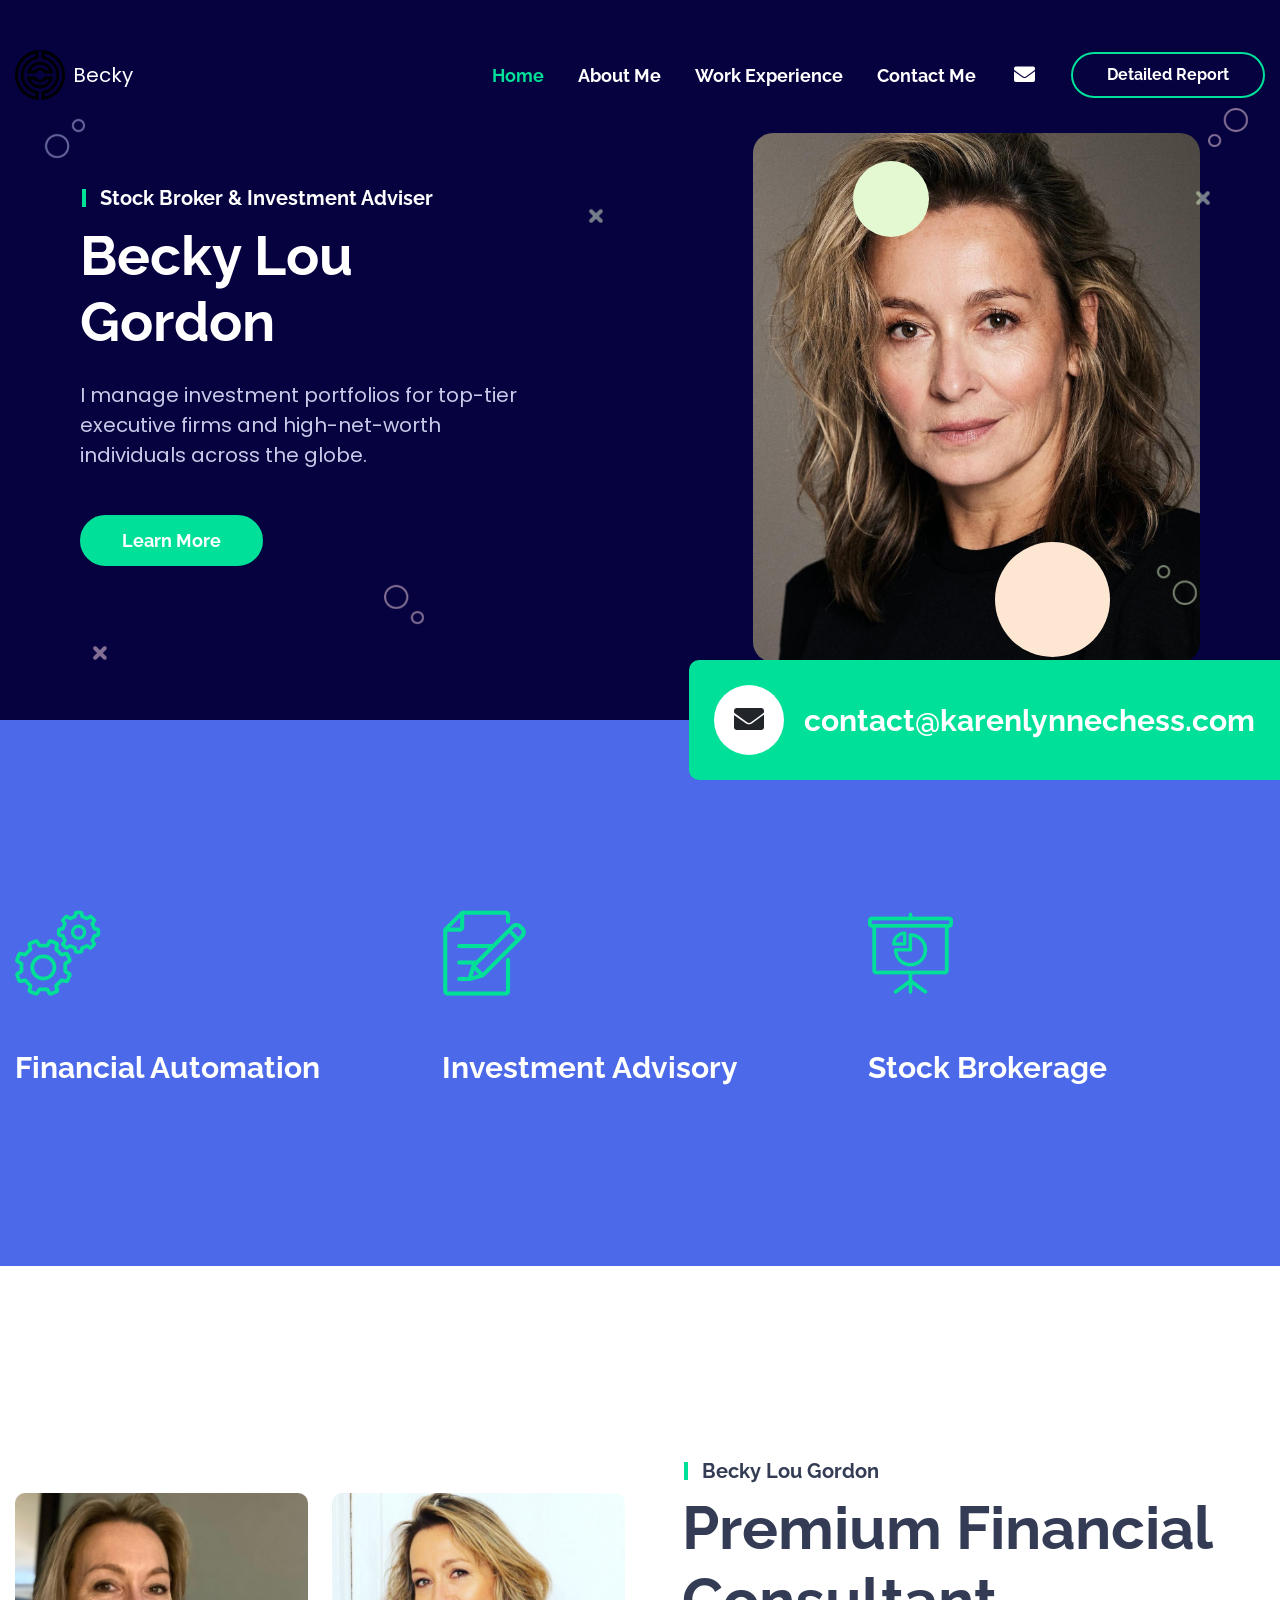
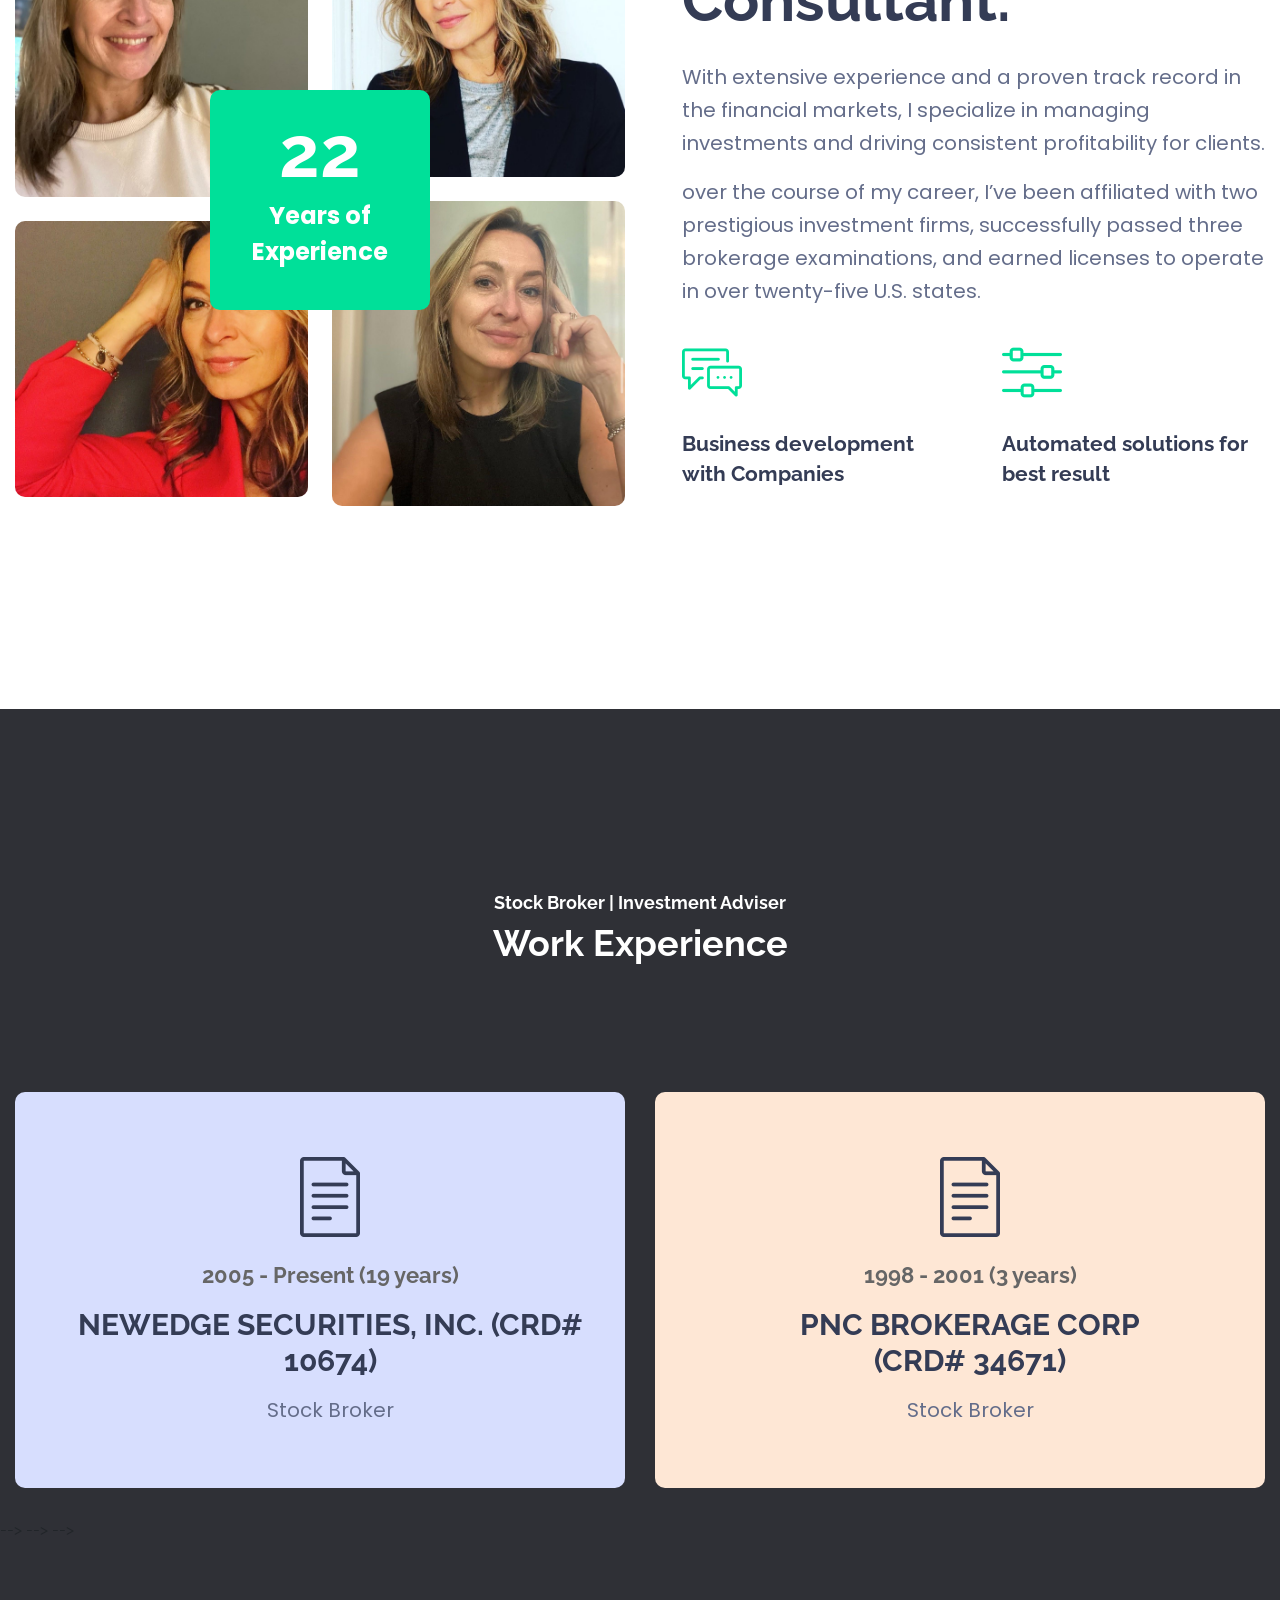
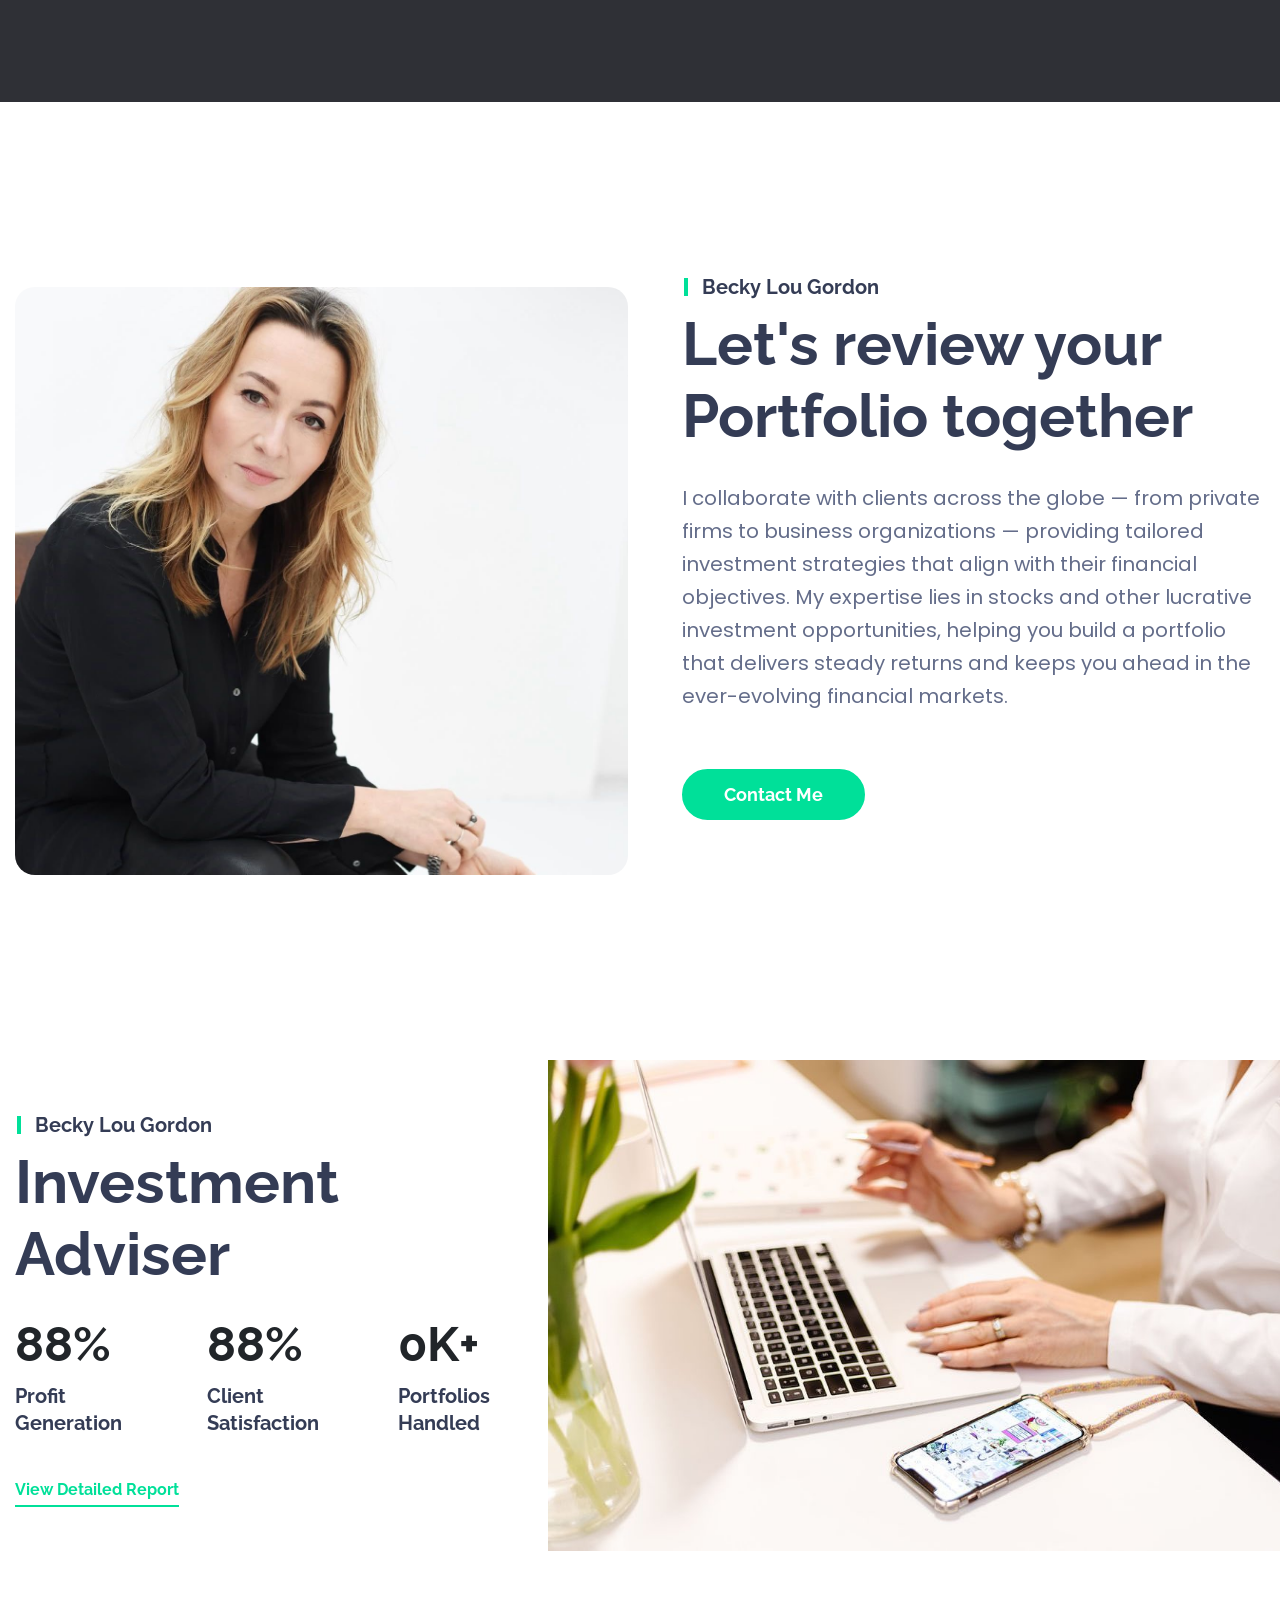
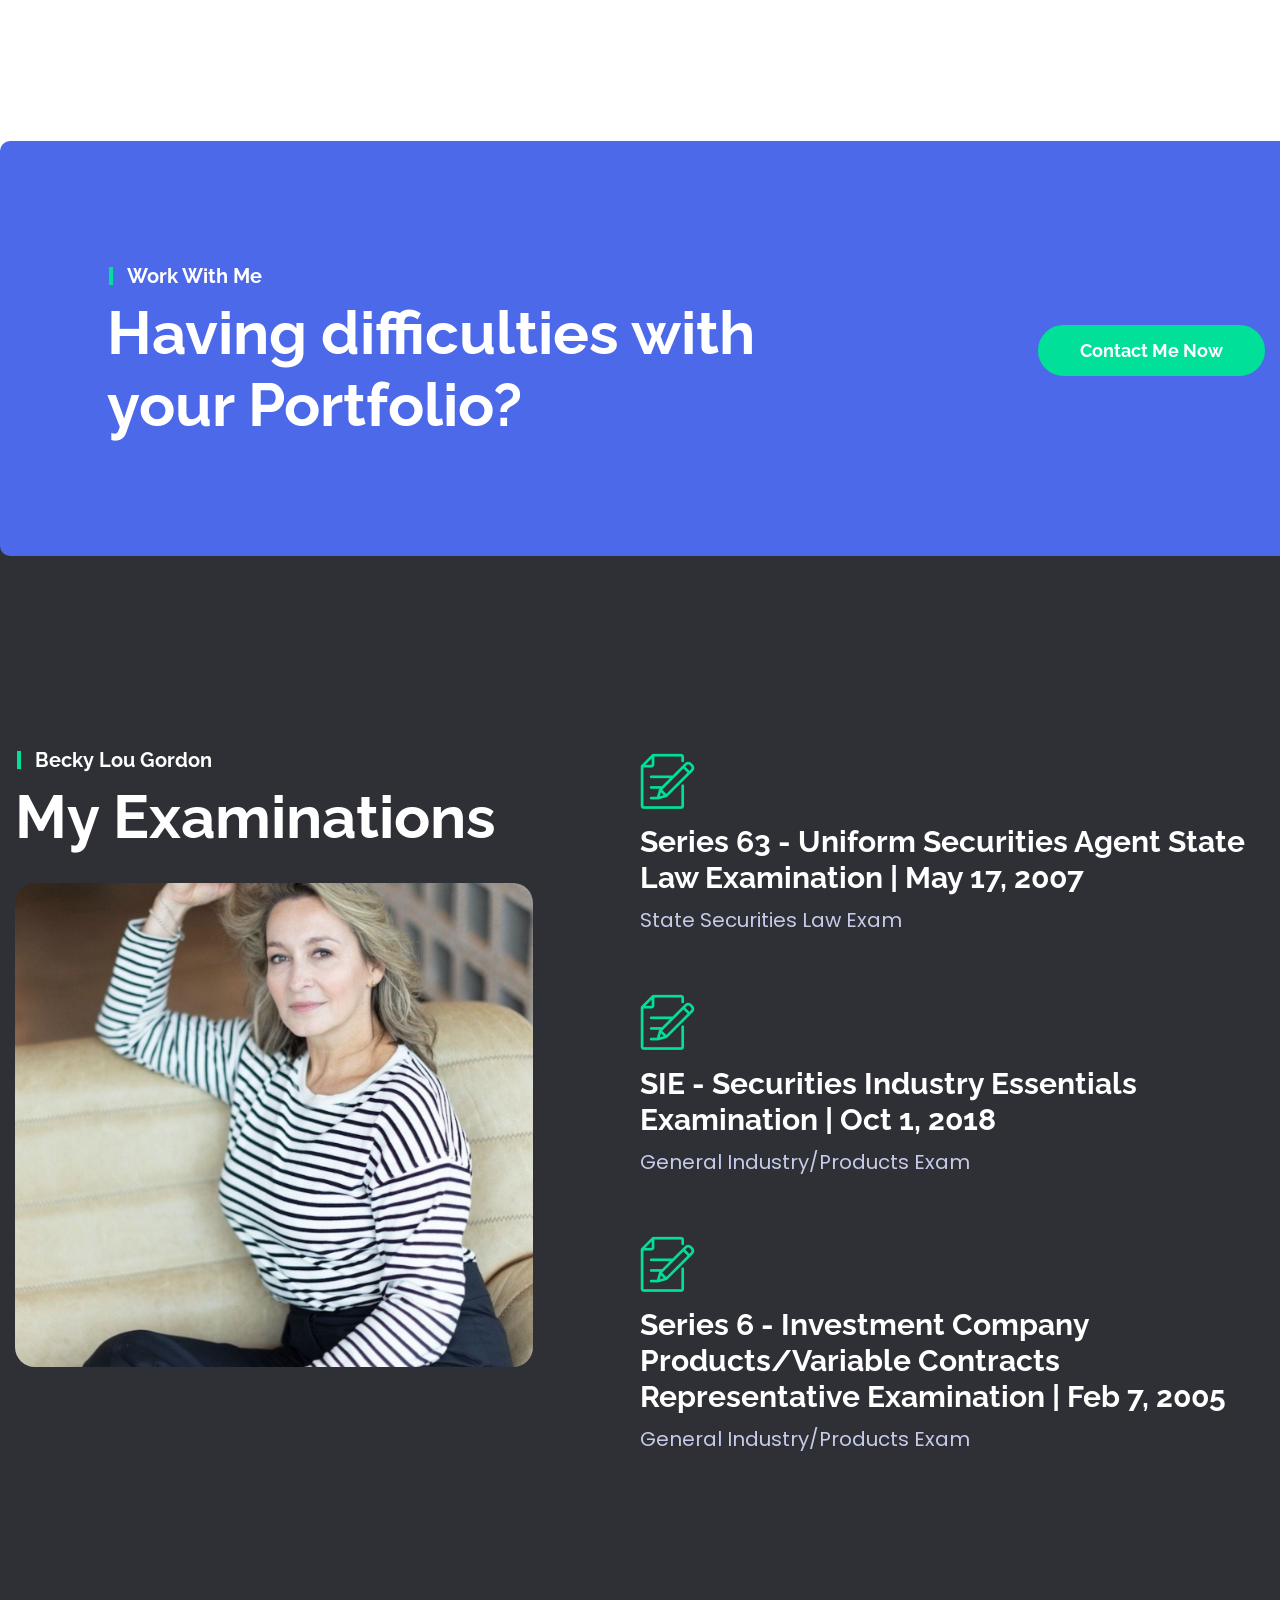
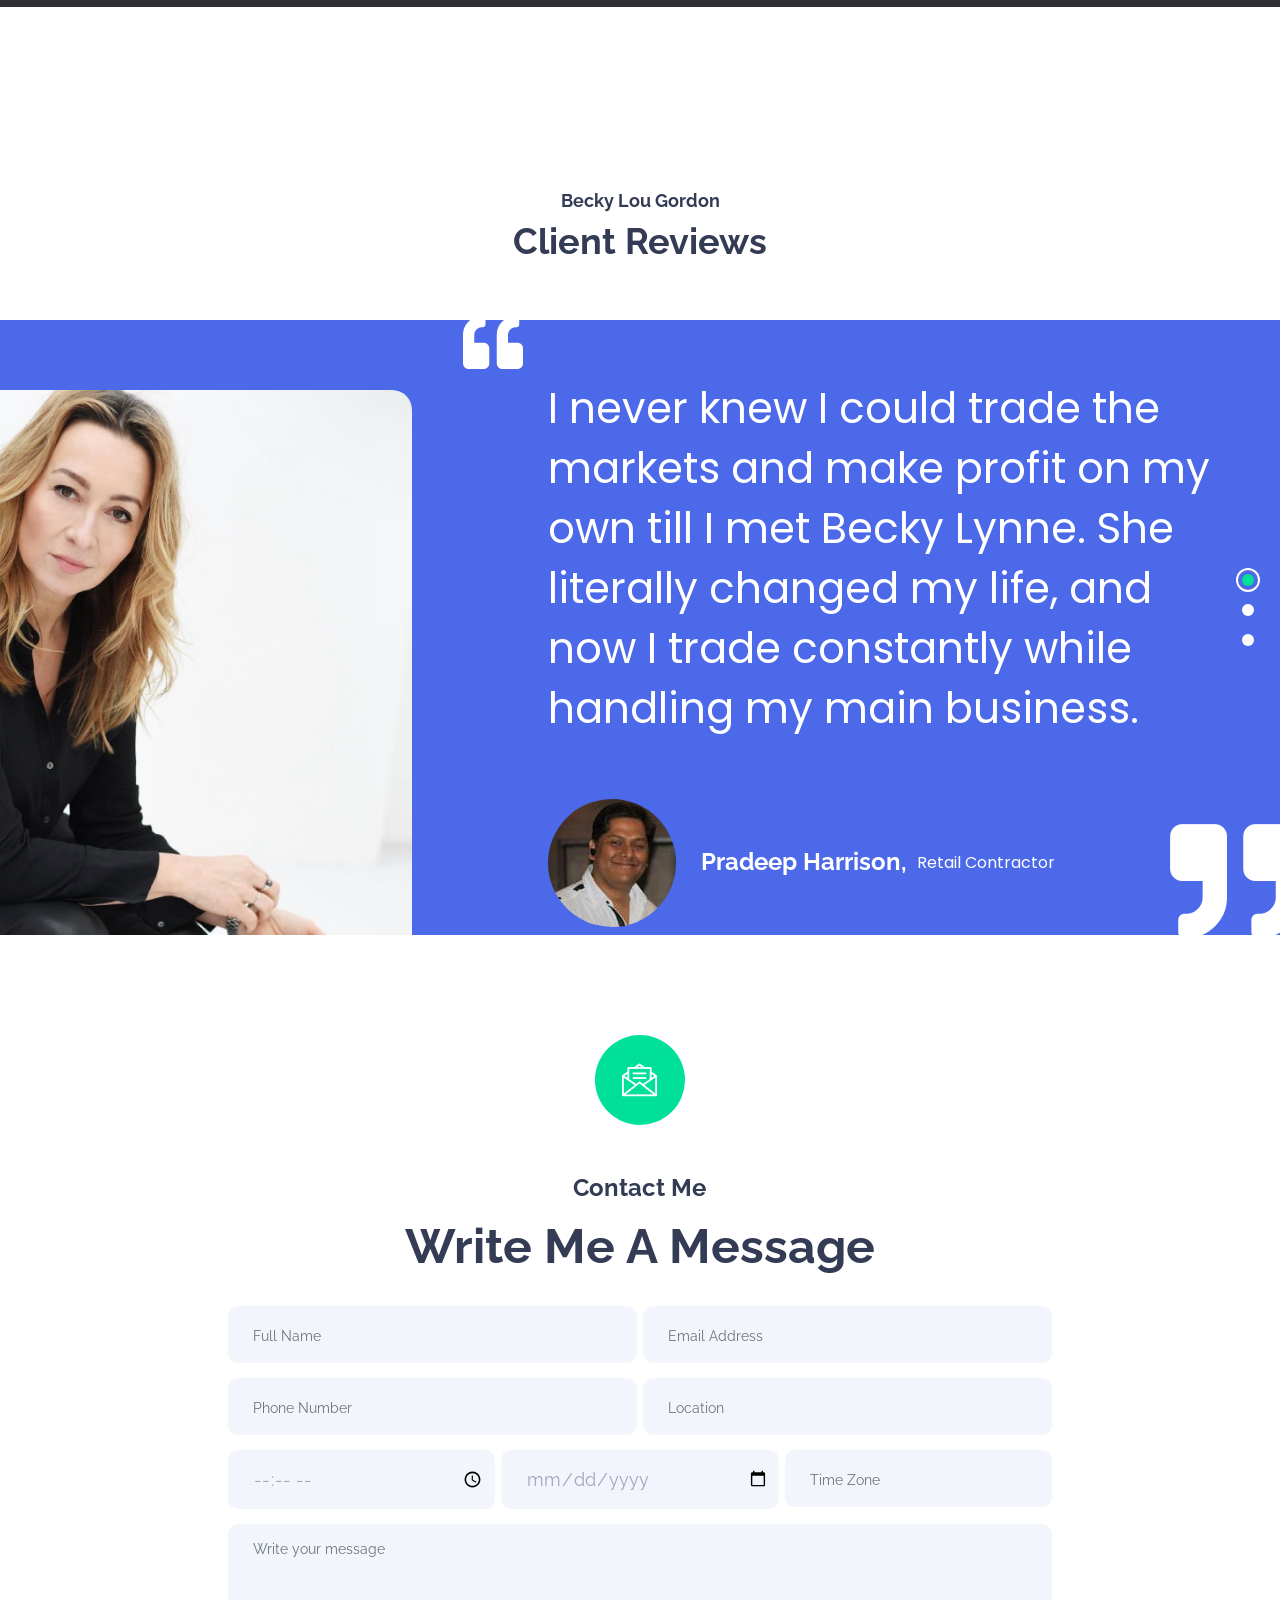
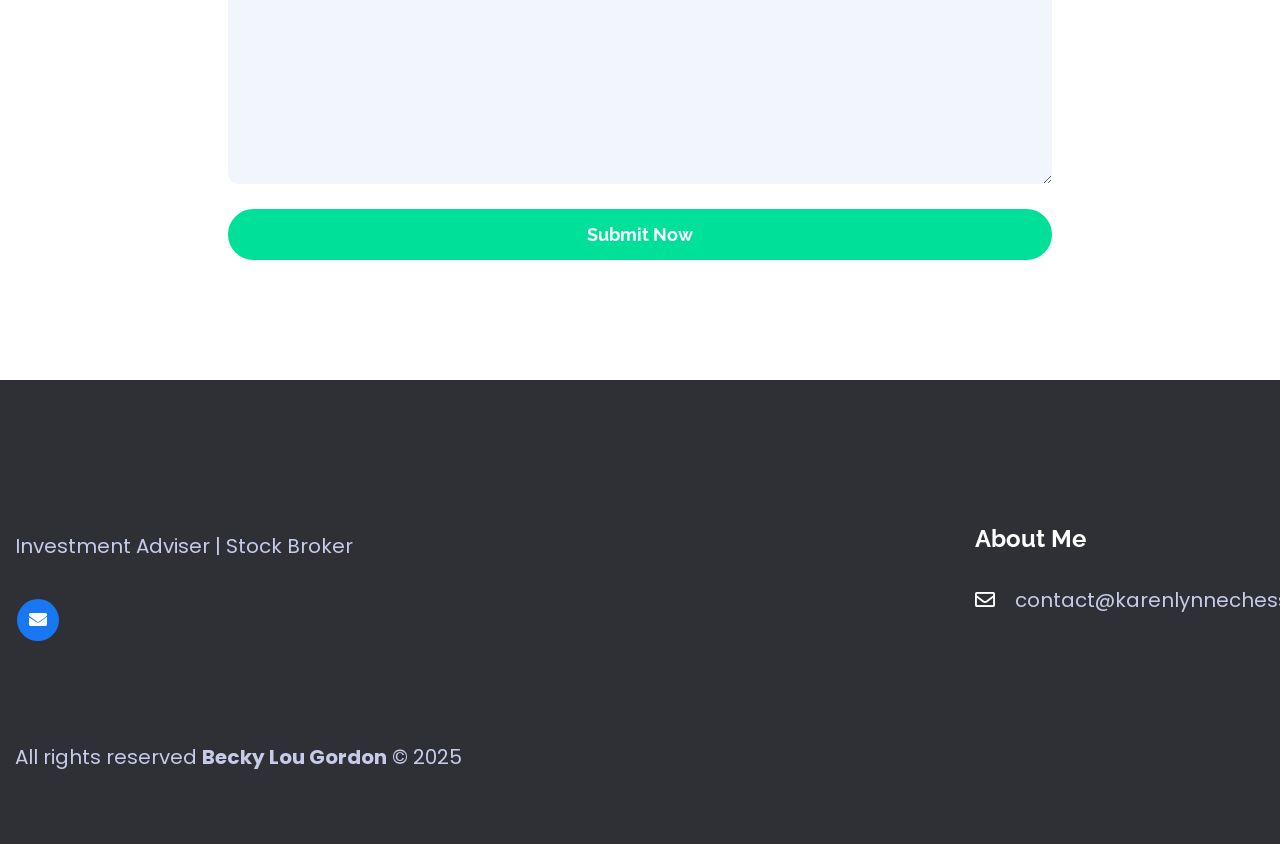
==== index.html @ 0959bbf4 "first commit" ====
<!DOCTYPE html><html class="no-js" lang="zxx"><head>
        <meta charset="utf-8">
        <meta http-equiv="x-ua-compatible" content="ie=edge">
        <title>Becky Lynne Chess - Financial Consultant, Stock Broker</title>
        <meta name="description" content="Becky Lynne Chess | Financial Consultant with over 13 years of experience.">
        <meta name="viewport" content="width=device-width, initial-scale=1">
        <!-- Place favicon.ico in the root directory -->
        <link rel="shortcut icon" href="images/logo/favicon2.png" type="image/x-icon">

        <!-- All css here -->
        <link rel="stylesheet" href="css/bootstrap.min.css">
        <link rel="stylesheet" href="css/fontawesome-all.min.css">
        <link rel="stylesheet" href="css/flaticon.css">
        <link rel="stylesheet" href="css/animate.css">
        <link rel="stylesheet" href="css/jquery.fancybox.min.css">
        <link rel="stylesheet" href="css/slick.css">
        <link rel="stylesheet" href="css/meanmenu.css">
        <link rel="stylesheet" href="css/default.css">
        <link rel="stylesheet" href="css/style.css">
        <link rel="stylesheet" href="css/responsive.css">
    </head>
    <body>
        <!--[if lte IE 9]>
            <p class="browserupgrade">You are using an <strong>outdated</strong> browser. Please <a href="https://browsehappy.com/">upgrade your browser</a> to improve your experience and security.</p>
        <![endif]-->
        <!--  ====== preloader=============================================  -->
        <div id="preloader">
            <div id="loading">
                <div id="loading-center">
                    <div id="loading-center-absolute">
                        <div class="object" id="object_one"></div>
                        <div class="object" id="object_two"></div>
                        <div class="object" id="object_three"></div>
                    </div>
                </div>   
            </div>
        </div><!-- /preloader -->

        <!--  ====== header-area-start=======================================  -->
        <header>
            <div id="header-sticky" class="transparent-header header-area">
                <div class="header">
                    <div class="container">
                        <div class="row align-items-center">
                           <div class="col-xl-2 col-lg-2 col-md-3 col-sm-4 col-5 pr-0">
  <div class="logo mt-50 mb-50 transition5">
    <a 
      href="index.html" 
      style="display: flex; flex-direction: row; align-items: center; gap: 8px; text-decoration: none;"
    >
      <img 
        src="images/abstract.png" 
        alt="Becky" 
        style="width: 50px; height: 50px; object-fit: contain;"
      >
      <p style="color: white; margin: 0;">Becky</p>
    </a>
  </div>
</div>

                            <div class="col-xl-10 col-lg-10 col-md-9 col-sm-8 col-7 d-flex justify-content-end">
                                <div class="main-menu">
                                    <nav id="mobile-menu">
                                        <ul class="d-block">
                                            <li>
                                                <a class="active" href="#home">Home</a>
                                            </li>
                                            <li>
                                                <a href="#about">About me</a>
                                            </li>
                                            <li>
                                                <a href="#service">Work Experience</a>
                                            </li>
                                            
                                            <li>
                                                <a href="#contact">contact me</a>
                                            </li>
                                        </ul>
                                    </nav>
                                </div><!-- /main-menu -->
                                <div class="header-right d-flex align-items-center justify-content-end">
                                    <ul class="social text-center pl-2 d-none d-md-block">
                                        <li class="d-inline-block">
                                            <a class="white-text bg-transparent text-center d-inline-block transition-3" href="mailto:contact@karenlynnechess.com"><i class="fas fa-envelope"></i></a>
                                        </li>
                                    </ul><!-- social -->
                                <div class="header-btn d-none d-md-block">
                                    <a class="white-text d-inline-block text-capitalize theme-border2 f-700 ml-25 transition3" href="https://files.brokercheck.finra.org/individual/individual_3116707.pdf" target="_blank">Detailed Report</a>
                                </div><!-- /header-btn -->
                                <div class="d-block d-lg-none ml-30">
                                    <a class="mobile-menubar theme-color primary-hover" href="javascript:void(0);"><i class="far fa-bars"></i></a>
                                </div>
                            </div>
                            </div><!-- /col -->
                        </div><!-- /row -->
                    </div><!-- /container -->
                </div>
            </div><!-- /header-bottom -->
        </header>
        <!--  header-area-end  -->

        <!--  ====== header extra info start================================== -->
        <!-- side-mobile-menu start -->
        <div class="side-mobile-menu pt-15 pb-30 pl-40 pr-40 pb-100">
            <div class="d-fle justify-content-between w-100">
                <img class="m-logo d-inline-block mt-15 ml-3" src="images/logo6.png" alt="">
                <div class="close-icon d-inline-block float-right clear-both mt-20 mb-15">
                    <a href="javascript:void(0);"><span class="icon-clear theme-color"><i class="fa fa-times"></i></span></a>
                </div>
            </div>
            <div class="mobile-menu mt-10"></div>
            <h6 class="text-white text-center mt-35 pb-1 d-inline-block ml-3">Send an Email</h6>
            <ul class="social social-bg text-center d-flex mt-10 ml-3">
                <li class="mr-2">
                    <a class="facebook-bg text-center pr-0  white-text d-inline-block transition-3" href="mailto:contact@karenlynnechess.com"><i class="fas fa-envelope"></i></a>
                </li>
                
            </ul><!-- social -->
        </div><!-- /side-mobile-menu -->
        <div class="body-overlay"></div>
        <!-- header extra info end  -->


        <main>
            <!-- ======slider-area-start=========================================== -->
            <div id="home" class="slider-area over-hidden position-relative">
                <div id="scene" class="position-absolute w-100 h-100 z-index11">
                    <img data-depth="0.20" class="shape shape-1 d-none d-lg-block" src="images/shape1.png" alt="#">
                    <img data-depth="0.20" class="shape shape-2 d-none d-lg-block" src="images/shape2.png" alt="#">
                    <img data-depth="0.20" class="shape shape-3 d-none d-lg-block" src="images/shape3.png" alt="#">
                    <img data-depth="0.20" class="shape shape-4 d-none d-lg-block" src="images/shape4.png" alt="#">
                    <img data-depth="0.20" class="shape shape-5 d-none d-lg-block" src="images/shape5.png" alt="#">
                    <img data-depth="0.20" class="shape shape-6 d-none d-lg-block" src="images/shape6.png" alt="#">
                    <img data-depth="0.20" class="shape shape-7 d-none d-lg-block" src="images/shape7.png" alt="#">
                </div> 
                <!-- /shape-slider-->
                <div class="slider-active">
                    <div class="single-slider slider-height position-relative d-flex align-items-center d-block over-hidden" data-background="images/slider/slider-bg.jpg">
                            <div class="container">
                                <div class="row align-items-center justify-content-between">
                                    <div class="col-xl-6 col-lg-7 col-md-6 col-sm-12 col-12 d-flex align-items-center position-static pr-15 pr-md-0">
                                        <div class="slider-content slider-content1 z-index11 mt-100 pr-100">
                                            <div class="title1">
                                                <span class="position-relative text-white f-700 pl-20 d-block wow fadeInLeft" data-wow-duration="1.8s" data-delay=".3s">Stock Broker &amp; Investment Adviser</span>
                                            </div><!-- /title1 -->
                                            <h1 class="text-white f-700 mb-30 wow fadeInLeft" data-wow-duration="3s">Becky Lou Gordon</h1>
                                            <p class="wow fadeInUp" data-wow-duration="2s">I manage investment portfolios for top-tier executive firms and high-net-worth individuals across the globe.</p>
                                            <a href="#about" class="btn theme-bg theme-border2 text-white text-capitalize mt-45 wow fadeInUp" data-wow-duration="2.2s">Learn More</a>
                                        </div>
                                    </div><!-- /col -->
                                    <div class="col-xl-6 col-lg-5  col-md-6 offset-md-0  col-sm-10 offset-sm-1 col-12  d-flex align-items-center mt-75" data-animation="fadeInUp" data-delay=".9s">
                                        <div class="img-wrapper position-relative">
                                            <div class="slider-img position-relative">
                                                <img class="w-100" src="images/14875435-f4e0-4b10-a49a-d7e3f8b349fb.JPG" style="border-radius: 20px;" alt="">
                                                <div class="img-circle1 position-absolute heartbeat d-block d-md-none"></div>
                                                <div class="img-circle2 position-absolute heartbeat2 d-block d-md-none"></div>  
                                            </div>
                                            <div class="img-circle1 position-absolute heartbeat d-none d-md-block"></div>
                                            <div class="img-circle2 position-absolute heartbeat2 d-none d-md-block"></div>
                                        </div>
                                    </div><!-- /col -->
                                </div><!-- /row -->
                            </div><!-- /container -->
                    </div><!-- /single-slider -->
                </div><!-- /slider-active -->
            </div>
            <!-- slider-area-end=  -->

            <!-- ======call-into-area-start=========================================== -->
            <div class="call-into-area primary-bg position-relative pt-170 pb-140">
                <div class="call-into d-flex align-items-center position-absolute theme-bg transition5 wow fadeInUp" data-wow-duration="1.7s">
                    <div class="phone-call r-pulse">
                        <span class="d-inline-block white-bg rounded-circle text-center mr-20"><i class="fa fa-envelope"></i></span>
                    </div>
                    <a class="d-inline-block white-text f-700 transition3" href="mailto:contact@karenlynnechess.com">contact@karenlynnechess.com</a>
                </div>
                <div class="container">
                    <div class="row">
                        <div class="col-xl-4  col-lg-4  col-md-4  col-sm-11 col-12">
                            <div class="single-call-service-content pr-10 mb-40 wow fadeInUp" data-wow-duration="2s" data-delay="2s">
                                <div class="call-ser-icon d-inline-block text-center mb-30">
                                    <span class=" theme-color d-inline-block"><span class="flat-family flaticon-024-settings"></span></span>
                                </div><!-- /call-ser-icon -->
                                <div class="call-service-text">
                                    <h4 class="f-700 text-white mb-20">Financial Automation</h4>
                                    <p class="secondary-color2"></p>
                                </div>
                            </div><!-- /single-call-service-content -->
                        </div><!-- /col -->
                        <div class="col-xl-4  col-lg-4  col-md-4  col-sm-11 col-12">
                            <div class="single-call-service-content pr-10 mb-40 wow fadeInUp" data-wow-duration="2.7s" data-delay="2.4s">
                                <div class="call-ser-icon d-inline-block text-center mb-30">
                                    <span class=" theme-color d-inline-block"><span class="flat-family flaticon-012-edit"></span></span>
                                </div><!-- /call-ser-icon -->
                                <div class="call-service-text">
                                    <h4 class="f-700 text-white mb-20">Investment Advisory</h4>
                                    <p class="secondary-color2"></p>
                                </div>
                            </div><!-- /single-call-service-content -->
                        </div><!-- /col -->
                        <div class="col-xl-4  col-lg-4  col-md-4  col-sm-11 col-12">
                            <div class="single-call-service-content pr-10 mb-40 wow fadeInUp" data-wow-duration="2.9s" data-delay="2.8s">
                                <div class="call-ser-icon d-inline-block text-center mb-30">
                                    <span class=" theme-color d-inline-block"><span class="flat-family flaticon-016-presentation"></span></span>
                                </div><!-- /call-ser-icon -->
                                <div class="call-service-text">
                                    <h4 class="f-700 text-white mb-20">Stock Brokerage</h4>
                                    <p class="secondary-color2"></p>
                                </div>
                            </div><!-- /single-call-service-content -->
                        </div><!-- /col -->
                    </div><!-- /row -->
                </div><!-- /container -->
            </div><!-- /call-into-area -->
            <!-- call-into-area-end=  -->

            <!-- ====== about-area-start=========================================== -->
            <div id="about" class="about-area mt-190 over-hidden mb-165">
                <div class="container">
                    <div class="row align-items-center justify-content-center">
                        <div class="col-xl-6  col-lg-6 col-md-12 col-sm-12 col-12 position-relative wow fadeInLeft" data-wow-duration="3s">
                            <div class="about-img-overly position-absolute border-radius10 theme-bg text-center pl-40 pr-40 pt-15 pb-20">
                                <span class="d-block f-700 text-white text-center d-inline-block">22</span>
                                <p class="f-700 text-white text-center mb-0">Years of Experience</p>
                            </div>
                            <div class="row">
                                <div class="col-xl-6 col-lg-6 col-md-6 col-sm-6 col-6 pr-12">
                                    <div class="about-img">
                                        <div class="single-about-img border-radius10 over-hidden mb-24">
                                            <img class="zoom-img img w-100 transition5" src="images/44f755e2-d3bb-41d8-900e-d89ec40a98b6.JPG" alt="">
                                        </div><!-- /single-about-img -->
                                        <div class="single-about-img border-radius10 over-hidden">
                                            <img class="zoom-img img w-100 transition5" src="images/736da483-6c6d-428c-9db4-6bfdbd5760f4.JPG" alt="">
                                        </div><!-- /single-about-img -->
                                    </div><!-- /about-img -->
                                </div><!-- /col -->
                                <div class="col-xl-6 col-lg-6 col-md-6 col-sm-6 col-6 pl-12">
                                    <div class="about-img">
                                        <div class="single-about-img border-radius10 over-hidden mb-24">
                                            <img class="zoom-img img w-100 transition5" src="images/7455b8b6-54c2-4442-9d27-75626632bb62.JPG" alt="">
                                        </div><!-- /single-about-img -->
                                        <div class="single-about-img border-radius10 over-hidden">
                                            <img class="zoom-img img w-100 transition5" src="images/a032f3f7-9763-492d-88fb-a9bb91713565.JPG" alt="">
                                        </div><!-- /single-about-img -->
                                    </div><!-- /about-img -->
                                </div><!-- /col -->
                            </div><!-- /row -->
                        </div><!-- /col -->  
                        <div class="col-xl-5 offset-xl-1  col-lg-6  col-md-11 col-sm-12 col-12">
                            <div class="about-content mb-25">
                                <div class="title1">
                                    <span data-animation="fadeInLeft" data-delay=".7s" class="position-relative secondary-color f-700 pl-20 mb-6 d-block">Becky Lou Gordon</span>
                                    <h2 class="f-700 mb-25">Premium Financial Consultant.</h2>
                                    <p>With extensive experience and a proven track record in the financial markets, I specialize in managing investments and driving consistent profitability for clients.</p>
                                    <p>over the course of my career, I’ve been affiliated with two prestigious investment firms, successfully passed three brokerage examinations, and earned licenses to operate in over twenty-five U.S. states. </p>
                                </div><!-- /title1 -->
                                <div class="about-text mt-20">
                                    <ul class="d-sm-flex d-block">
                                        <li class="d-flex d-sm-block align-items-start">
                                            <div class="about-ser-icon d-inline-block text-center mb-10 mr-15">
                                                <span class=" theme-color d-inline-block"><span class="flat-family flaticon-001-chat"></span></span>
                                            </div><!-- /about-ser-icon -->
                                            <div class="about-service-text mr-sm-5 mr-lg-4 mr-xl-5">
                                                <h5 class="mb-30">Business development with Companies</h5>
                                            </div>
                                        </li>
                                        <li class="d-flex d-sm-block align-items-start">
                                            <div class="about-ser-icon d-inline-block text-center mb-10 mr-15">
                                                <span class=" theme-color d-inline-block"><span class="flat-family flaticon-081-settings"></span></span>
                                            </div><!-- /about-ser-icon -->
                                            <div class="about-service-text mr-md-2">
                                                <h5 class="mb-30">Automated solutions for best result</h5>
                                            </div>
                                        </li>
                                    </ul>
                                    <!-- <ul class="about-ser-point">
                                        <li class="d-flex align-items-start mb-15">
                                            <span class="primary-color d-inline-block mr-15 pt-1"><i class="fal fa-arrow-circle-right"></i></span>
                                            <p class="mb-0">Ut enim ad minim veniam quis nostrud exercita</p>
                                        </li>
                                        <li class="d-flex align-items-start mb-15">
                                            <span class="primary-color d-inline-block mr-15 pt-1"><i class="fal fa-arrow-circle-right"></i></span>
                                            <p class="mb-0">Tion ullamco laboris nisi ut aliquip ex ea com</p>
                                        </li>
                                        <li class="d-flex align-items-start mb-15">
                                            <span class="primary-color d-inline-block mr-15 pt-1"><i class="fal fa-arrow-circle-right"></i></span>
                                            <p class="mb-0">Kodo consequa olor in reprehenderit in volupta</p>
                                        </li>
                                    </ul> --><!-- /about-ser-point -->
                                </div><!-- /about-text -->
                            </div><!-- /about-content -->
                        </div><!-- /col -->
                    </div><!-- /row -->
                </div><!-- /container -->
            </div>
            <!-- about-area-end -->

            <!-- ====== service-area-start ==================================== -->
            <div id="service" class="service-area pt-180 pb-160 over-hidden dark-bg">
                <div class="container">
                    <div class="row">
                        <div class="col-xl-12 col-lg-12  col-md-12  col-sm-12 col-12">
                            <div class="title2 text-center mb-70">
                                <span data-animation="fadeInLeft" data-delay=".7s" class="text-white f-700 d-block mb-6">Stock Broker | Investment Adviser</span>
                                <h3 class="text-white f-700 mb-20">Work Experience</h3>
                                <div class="title-width ml-auto mr-auto d-inline-block over-hidden">
                                    <div class="underline" data-background="images/title-underline-img.png"></div>
                                </div>
                            </div><!-- /title2 -->
                        </div><!-- /col -->
                    </div><!-- /row -->
                    <div class="row">
                        <div class="col-xl-6 col-lg-6  col-md-6  col-sm-12 col-12">
                            <div class="single-service single-service-bg1 border-radius10 pl-60 pr-60 pt-45 pb-45 mb-30  wow fadeIn tilt" data-wow-duration="1.5s" data-delay=".4s">
                                <div class="ser-icon text-center">
                                    <span class=" theme-color d-inline-block"><span class="flat-family flaticon-053-file"></span></span>
                                </div><!-- /ser-icon -->
                                <div class="text-center mb-15">
                                    <span class="primary-color d-inline-block" style="font-weight: bolder; font-size: 22px; color: #666;">2005 - Present (19 years)</span>
                                </div><!-- /ser-icon -->
                                <div class="service-text text-center">
                                    <h4 class="f-700 mb-15">NEWEDGE SECURITIES, INC. (CRD# 10674)</h4>
                                    <p>Stock Broker</p>
                                </div>
                            </div><!-- /single-service -->
                        </div><!-- /col -->
                        <div class="col-xl-6 col-lg-6  col-md-6  col-sm-12 col-12">
                            <div class="single-service single-service-bg2 border-radius10 pl-60 pr-60 pt-45 pb-45 mb-30 wow fadeIn tilt" data-wow-duration="1.7s" data-delay=".6s">
                                <div class="ser-icon text-center">
                                    <span class=" theme-color d-inline-block"><span class="flat-family flaticon-053-file"></span></span>
                                </div><!-- /ser-icon -->
                                <div class="text-center mb-15">
                                    <span class="primary-color d-inline-block" style="font-weight: bolder; font-size: 22px; color: #666;">1998 - 2001 (3 years)</span>
                                </div><!-- /ser-icon -->
                                <div class="service-text text-center">
                                    <h4 class="f-700 mb-15">PNC BROKERAGE CORP <br>(CRD# 34671)</h4>
                                    <p>Stock Broker</p>
                                </div>
                            </div><!-- /single-service -->
                        </div><!-- /col -->
                        <!--<div class="offset-xl-3 col-xl-6 col-lg-6  col-md-6  col-sm-12 col-12">-->
                        <!--    <div class="single-service single-service-bg3 border-radius10 pl-60 pr-60 pt-45 pb-45 mb-30 wow fadeIn tilt" data-wow-duration="1.7s" data-delay=".4s">-->
                        <!--        <div class="ser-icon text-center">-->
                        <!--            <span class=" theme-color d-inline-block"><span class="flat-family flaticon-053-file"></span></span>-->
                        <!--        </div><!-- /ser-icon -->--&gt;
                        <!--        <div class="text-center mb-15">-->
                        <!--            <span class="primary-color d-inline-block" style="font-weight: bolder; font-size: 22px; color: #666;">2007 - 2009 (2 years)</span>-->
                        <!--        </div><!-- /ser-icon -->--&gt;
                        <!--        <div class="service-text text-center">-->
                        <!--            <h4 class="f-700 mb-15">CITIGROUP GLOBAL MARKETS INC. (CRD# 7059)</h4>-->
                        <!--            <p>Investment Adviser | Stock Broker</p>-->
                        <!--        </div>-->
                        <!--    </div>-->
                        <!--</div><!-- /col -->--&gt;
                        
                    </div><!-- /row -->
                </div><!-- /container -->
            </div>
            <!-- service-area-end  -->

            <!-- ====== work-area-start=========================================== -->
            <div class="work-area mt-115 over-hidden mb-105">
                <div class="container">
                    <div class="row align-items-center flex-column-reverse flex-lg-row">
                        <div class="col-xl-6 col-lg-6 col-md-10 col-sm-11 col-12 pr-12">
                            <div class="work-img pt-70 bounce-animate">
                                <img src="images/faa4c03d-f747-4e95-94c9-21ce070cbad1.JPG" style="border-radius: 20px;" alt="">
                            </div><!-- /work-img -->
                        </div><!-- /col -->
                        <div class="col-xl-5 offset-xl-1  col-lg-6  col-md-12 col-sm-12 col-12">
                            <div class="work-content">
                                <div class="title1">
                                    <span data-animation="fadeInLeft" data-delay=".7s" class="position-relative secondary-color f-700 pl-20 mb-6 d-block">Becky Lou Gordon</span>
                                    <h2 class="f-700 mb-30">Let's review your Portfolio together</h2>
                                    <p> I collaborate with clients across the globe — from private firms to business organizations — providing tailored investment strategies that align with their financial objectives. My expertise lies in stocks and other lucrative investment opportunities, helping you build a portfolio that delivers steady returns and keeps you ahead in the ever-evolving financial markets.</p>
                                </div><!-- /title1 -->
                                <a href="#contact" class="btn theme-bg theme-border2 text-capitalize mt-40 wow fadeInUp" data-wow-duration="2s" data-delay="1.5s">Contact Me</a>
                            </div><!-- /work-content -->
                        </div><!-- /col -->
                    </div><!-- /row -->
                </div><!-- /container -->
            </div>
            <!-- work-area-end -->

            <!-- ====== view-area-start=========================================== -->
            <div class="view-area mt-185 over-hidden mb-120">
                <div class="container">
                    <div class="row align-items-center">
                        <div class="col-xl-5 col-lg-6  col-md-12 col-sm-12 col-12">
                            <div class="view-content pb-70">
                                <div class="title1">
                                    <span data-animation="fadeInLeft" data-delay=".7s" class="position-relative secondary-color f-700 pl-20 mb-6 d-block">Becky Lou Gordon</span>
                                    <h2 class="f-700 mb-30">Investment Adviser</h2>
                                    <p></p>
                                </div><!-- /title1 -->
                                <ul class="insight-fact mt-30 d-flex justify-content-between align-items-start">
                                    <li>
                                        <div class="d-flex align-items-center mb-15">
                                            <span id="odometer" class="f-700 d-inline-block counter">99</span>
                                            <span class="per d-inline-block f-700">%</span>
                                        </div>
                                        <p class="secondary-color f-700">Profit Generation</p>
                                    </li>
                                    <li>
                                        <div class="d-flex align-items-center mb-15">
                                            <span id="odometer2" class="f-700 d-inline-block counter">99</span>
                                            <span class="per d-inline-block f-700">%</span>
                                        </div>
                                        <p class="secondary-color f-700 pr-10">Client Satisfaction</p>
                                    </li>
                                    <li>
                                        <div class="d-flex align-items-center mb-15">
                                            <span id="odometer3" class="f-700 d-inline-block counter">1</span>
                                            <span class="per d-inline-block f-700">K+</span>
                                        </div>
                                        <p class="secondary-color f-700 pr-10">Portfolios Handled</p>
                                    </li>
                                </ul><!-- /insight-fact -->
                                <div class="btn-2 d-inline-block">
                                    <a data-animation="fadeInLeft" data-delay="1.7s" href="https://files.brokercheck.finra.org/individual/individual_3116707.pdf" target="_blank" class="theme-color f-700 text-capitalize position-relative  d-inline-block">View Detailed Report</a>
                                </div>
                            </div><!-- /work-content -->
                        </div><!-- /col -->
                        <div class="col-xl-7 col-lg-6 offset-lg-0 col-md-10 offset-md-1 col-sm-12 col-12 pr-12">
                            <div class="view-img pl-70 pb-70 bounce-animate">
                                <img src="images/image9.jpg" alt="">
                            </div><!-- /work-img -->
                        </div><!-- /col -->
                    </div><!-- /row -->
                </div><!-- /container -->
            </div>
            <!-- work-area-end -->

            <!-- ====== work-banner-area-start=========================================== -->
            <div class="work-banner-area work-banner-margin over-hidden">
                <div class="container position-relative">
                    <div class="work-banner-bg primary-bg position-absolute left-0 top-0 bottom-0 border-radius10"></div>
                    <div class="row align-items-center pt-120 pb-80">
                        <div class="col-xl-7 offset-xl-1 col-lg-8  col-md-12 col-sm-12 col-12 pl-15 pl-xl-0">
                            <div class="work-banner-content mb-35">
                                    <div class="title1">
                                        <span data-animation="fadeInLeft" data-delay=".7s" class="text-white position-relative secondary-color f-700 pl-20 mb-6 d-block">Work With Me</span>
                                        <h2 class="text-white f-700 mb-30">Having difficulties with your Portfolio?</h2>
                                        <p class="secondary-color2"></p>
                                    </div><!-- /title1 -->
                            </div><!-- /work-banner-content -->
                        </div><!-- /col -->
                        <div class="col-xl-4 col-lg-4  col-md-4 col-sm-12 col-12">
                            <div class="work-banner-content float-left float-lg-right">
                                <a href="#contact" class="btn theme-bg theme-border2 text-capitalize d-inline-block mb-35 wow fadeInRight" data-wow-duration="2s" data-delay="1.5s">Contact Me Now</a>
                            </div><!-- /work-banner-content -->
                            
                        </div><!-- /col -->
                    </div><!-- /row -->
                </div><!-- /container -->
            </div>
            <!-- work-banner-area-end -->

            <!-- ====== choose-us-area-start=========================================== -->
            <div class="choose-us-area choose-us-bg over-hidden mb-120 dark-bg pb-135">
                <div class="container">
                    <div class="row">
                        <div class="col-xl-5 col-lg-5  col-md-10 col-sm-12 col-12 pr-15 pr-lg-0">
                            <div class="choose-us-content mb-50">
                                    <div class="title1 mt-1">
                                        <span data-animation="fadeInLeft" data-delay=".7s" class="text-white position-relative secondary-color f-700 pl-20 mb-6 d-block">Becky Lou Gordon</span>
                                        <h2 class="text-white f-700 mb-30">My Examinations</h2>
                                        <p class="secondary-color2"></p>
                                    </div><!-- /title1 -->
                                     <img src="images/66f63017-b231-4bdb-a201-ce1abf790b0b.JPG" alt="" style="border-radius: 20px;">
                            </div><!-- /choose-us-content -->
                        </div><!-- /col -->
                        <div class="col-xl-6 offset-xl-1 col-lg-7  col-md-12 col-sm-12 col-12 pl-lg-0 pr-lg-0">
                            <div class="row">
                                <div class="col-xl-12 col-lg-12  col-md-12 col-sm-12 col-12">
                                    <div class="single-choose-us-service-content mb-45">
                                        <div class="choose-us-ser-icon d-inline-block text-center">
                                            <span class=" theme-color d-inline-block"><span class="flat-family flaticon-012-edit"></span></span>
                                        </div><!-- /call-ser-icon -->
                                        <div class="choose-us-service-text">
                                            <h4 class="f-700 text-white">Series 63 - Uniform Securities Agent State Law Examination | May 17, 2007</h4>
                                            <p class="secondary-color2">State Securities Law Exam</p>
                                        </div>
                                    </div><!-- /single-choose-us-service-content -->
                                </div><!-- /col -->
                                
                                <div class="col-xl-12 col-lg-12  col-md-12 col-sm-12 col-12">
                                    <div class="single-choose-us-service-content mb-45">
                                        <div class="choose-us-ser-icon d-inline-block text-center">
                                            <span class=" theme-color d-inline-block"><span class="flat-family flaticon-012-edit"></span></span>
                                        </div><!-- /call-ser-icon -->
                                        <div class="choose-us-service-text">
                                            <h4 class="f-700 text-white">SIE - Securities Industry Essentials Examination | Oct 1, 2018</h4>
                                            <p class="secondary-color2">General Industry/Products Exam</p>
                                        </div>
                                    </div><!-- /single-choose-us-service-content -->
                                </div><!-- /col -->
                                <div class="col-xl-12 col-lg-12 col-md-12 col-sm-12 col-12">
                                    <div class="single-choose-us-service-content">
                                        <div class="choose-us-ser-icon d-inline-block text-center">
                                            <span class=" theme-color d-inline-block"><span class="flat-family flaticon-012-edit"></span></span>
                                        </div><!-- /call-ser-icon -->
                                        <div class="choose-us-service-text">
                                            <h4 class="f-700 text-white">Series 6 - Investment Company Products/Variable Contracts Representative Examination | Feb 7, 2005</h4>
                                            <p class="secondary-color2">General Industry/Products Exam</p>
                                        </div>
                                    </div><!-- /single-choose-us-service-content -->
                                </div><!-- /col -->
                                
                            
                            </div><!-- /row -->
                        </div><!-- /col -->
                    </div><!-- /row -->
                </div><!-- /container -->
            </div>
            <!-- choose-us-area-end -->

            <!-- ====== team-area-start=========================================== -->
            <div class="team-area pt-60 over-hidden">
                <div class="container">
                    <div class="row">
                        <div class="col-xl-12 col-lg-12  col-md-12  col-sm-12 col-12">
                            <div class="title2 text-center">
                                <span class="secondary-color f-700 d-block mb-6">Becky Lou Gordon</span>
                                <h3 class="f-700 mb-20">Client Reviews</h3>
                                <div class="title-width ml-auto mr-auto d-inline-block over-hidden">
                                    <div class="underline" data-background="images/title-underline-img.png"></div>
                                </div>
                            </div><!-- /title2 -->
                        </div><!-- /col -->
                    </div><!-- /row -->
                   
                </div><!-- /container -->
            </div>
            <!-- team-area-end -->

            <!-- ====== testimonial-area-start=============================================== -->
            <div class="testimonial-area primary-bg over-hidden">
                <div class="container">
                    <div class="row align-items-center flex-column-reverse flex-lg-row">
                        <div class="col-xl-4 col-lg-5 col-md-8 col-sm-11 col-12">
                            <div class="testimonial-img mt-70 wow fadeInUp" data-wow-duration="2s" data-delay="1.5s">
                                <img src="images/faa4c03d-f747-4e95-94c9-21ce070cbad1.JPG" style="border-radius: 20px 20px 0 0;" alt="">
                            </div><!-- /testimonial-img -->
                        </div><!-- /col -->
                        <div class="col-xl-7 offset-xl-1  col-lg-7 col-md-12  col-sm-12 col-12">
                            <div class="quit d-inline-block position-absolute mt--30 z-index11">
                                <span class="text-white d-inline-block"><i class="fas fa-quote-left"></i></span>
                            </div>
                            <div class="quit quit-right position-absolute d-inline-block z-index11">
                                <span class="text-white d-inline-block"><i class="fas fa-quote-right"></i></span>
                            </div>
                            <div class="testimonial-active">
                                <div class="testimonial-content mt-50">
                                    <blockquote class="testimonial-text text-white position-relative mb-0">I never knew I could trade the markets and make profit on my own till I met Becky Lynne. She literally changed my life, and now I trade constantly while handling my main business.</blockquote>
                                   <div class="testi-info d-flex align-items-center mt-60">
                                        <div class="testi-avatar mr-25">
                                            <img src="images/48.jpg" alt="">
                                        </div><!-- /testi-avatar -->
                                        <div class="avatar-info d-flex align-items-center">
                                            <h6 class="f-700 text-white mr-10 mb-0">Pradeep Harrison,</h6>
                                            <p class="text-white mb-0">Retail Contractor</p>
                                        </div>
                                    </div>
                                </div><!-- /testimonial-content -->
                                <div class="testimonial-content mt-50">
                                    <blockquote class="testimonial-text text-white position-relative mb-0">Becky is a seasoned professional. We didn't meet on the best of terms but she saved my portfolio and helped me raise profit, even in terrible market conditions.</blockquote>
                                   <div class="testi-info d-flex align-items-center mt-60">
                                        <div class="testi-avatar mr-25">
                                            <img src="images/48_1.jpg" alt="">
                                        </div><!-- /testi-avatar -->
                                        <div class="avatar-info d-flex align-items-center">
                                            <h6 class="f-700 text-white mr-10 mb-0">Hayley Johnson,</h6>
                                            <p class="text-white mb-0">Model</p>
                                        </div>
                                    </div>
                                </div><!-- /testimonial-content -->
                                <div class="testimonial-content mt-50">
                                    <blockquote class="testimonial-text text-white position-relative mb-0">I met Becky through an old friend and she's been doing wonders to my investment portfolio ever since. I don't think I've met any broker as smart and dedicated as she is.</blockquote>
                                   <div class="testi-info d-flex align-items-center mt-60">
                                        <div class="testi-avatar mr-25">
                                            <img src="images/75.jpg" alt="">
                                        </div><!-- /testi-avatar -->
                                        <div class="avatar-info d-flex align-items-center">
                                            <h6 class="f-700 text-white mr-10 mb-0">Pat Kilmer,</h6>
                                            <p class="text-white mb-0">Fashion Designer</p>
                                        </div>
                                    </div>
                                </div><!-- /testimonial-content -->
                            </div>
                        </div><!-- /col -->
                    </div><!-- /row -->
                </div><!-- /container -->
            </div>
            <!-- testimonial-area-end -->


            <!-- ====== contact-area-start=============================================== -->
            <div id="contact" class="contact-area mb-100 over-hidden pt-100 ">
                <div class="container">
                    <div class="row">
                        <div class="col-xl-8 offset-xl-2 col-lg-10 offset-lg-1  col-md-12  col-sm-12 col-12">
                            <div class="contact-wrapper text-center">
                                <div class="contact-info-content w-100 d-sm-flex justify-content-between align-items-center">
                                    <div class="contact-location s-contact mb-50 text-center transition-3">
                                        
                                    </div><!-- /contact-location -->
                                    <div class="contact-phone s-contact transition-3">
                                        <div class="contact-icon d-inline-block text-center theme-bg wow flipInX" data-wow-duration="2s" data-wow-delay=".6s">
                                            <span class="text-white d-inline-block"><span class="flat-family flaticon-089-message"></span></span>
                                        </div><!-- /contact-icon -->
                                        
                                    </div><!-- /contact-location -->
                                    <div class="contact-email s-contact mb-50 transition-3">
                                        
                                    </div><!-- /contact-location -->
                                </div><!-- /contact-info-content -->
                                <div class="contact-form mt-45">
                                    <span class="secondary-color d-block f-700">Contact Me</span>
                                    <h5 class="f-700 mb-25 mt-25">Write Me A Message</h5>

                                    <form action="https://api.web3forms.com/submit" method="POST">
                                        <input type="hidden" name="access_key" value="7f2ee837-5007-4d07-8f3e-757a1194fc13">
                                        <input type="hidden" name="redirect" value="https://karenlynnechess.com">
                                        <input type="checkbox" name="botcheck" class="hidden" style="display: none;">
                                        <div class="contact-info pt-20">
                                            <div class="row">
                                                <div class="col-xl-6 col-lg-6 offset-lg-0  col-md-10 offset-md-1  col-sm- col- pr3 mb-15 wow fadeInUp" data-wow-duration="1.8s" data-delay=".5s">
                                                    <input class="name form-control border-0 pl-25 pt-15 pb-15 pr-10 form-color border-radius10 form-bg" type="text" name="inputName" id="inputName" placeholder="Full Name" required="">
                                                    <!-- /name -->
                                                </div><!-- /col -->
                                                <div class="col-xl-6 col-lg-6 offset-lg-0  col-md-10 offset-md-1  col-sm- col- pl3 mb-15 wow fadeInUp" data-wow-duration="1.8s" data-delay=".6s">
                                                    <input class="email form-control border-0 pl-25 pt-15 pb-15 pr-10 form-color border-radius10 form-bg" type="email" name="inputEmail" id="inputEmail" placeholder="Email Address" required="">
                                                    <!-- /name -->
                                                </div><!-- /col -->
                                                <div class="col-xl-6 col-lg-6 offset-lg-0  col-md-10 offset-md-1  col-sm- col- pr3 mb-15 wow fadeInUp" data-wow-duration="1.8s" data-delay=".7s">
                                                    <input class="phone form-control border-0 pl-25 pt-15 pb-15 pr-10 form-color border-radius10 form-bg" type="text" name="inputPhone" id="inputPhone" placeholder="Phone Number" required="">
                                                    <!-- /name -->
                                                </div><!-- /col -->
                                                <div class="col-xl-6 col-lg-6 offset-lg-0  col-md-10 offset-md-1  col-sm- col- pl3 mb-15 wow fadeInUp" data-wow-duration="1.8s" data-delay=".7s">
                                                    <input class="phone form-control border-0 pl-25 pt-15 pb-15 pr-10 form-color border-radius10 form-bg" type="text" name="inputLocation" id="inputLocation" placeholder="Location" required="">
                                                    <!-- /name -->
                                                </div><!-- /col -->
                                                <div class="col-xl-4 col-lg-4 offset-lg-0  col-md-10 offset-md-1  col-sm- col- pr3 mb-15 wow fadeInUp" data-wow-duration="1.8s" data-delay=".8s">
                                                    <input class="phone form-control border-0 pl-25 pt-15 pb-15 pr-10 form-color border-radius10 form-bg" type="time" name="inputTime" id="inputTime" required="">
                                                    <!-- /name -->
                                                </div><!-- /col -->
                                                <div class="col-xl-4 col-lg-4 offset-lg-0  col-md-10 offset-md-1  col-sm- col- pr3 pl3 mb-15 wow fadeInUp" data-wow-duration="1.8s" data-delay=".8s">
                                                    <input class="phone form-control border-0 pl-25 pt-15 pb-15 pr-10 form-color border-radius10 form-bg" type="date" name="inputDate" id="inputDate" required="">
                                                    <!-- /name -->
                                                </div><!-- /col -->
                                                <div class="col-xl-4 col-lg-4 offset-lg-0  col-md-10 offset-md-1  col-sm- col- pl3 mb-15 wow fadeInUp" data-wow-duration="1.8s" data-delay=".8s">
                                                    <input class="phone form-control border-0 pl-25 pt-15 pb-15 pr-10 form-color border-radius10 form-bg" type="text" name="inputTimeZone" id="inputTimeZone" placeholder="Time Zone" required="">
                                                    <!-- /name -->
                                                </div><!-- /col -->
                                            </div><!-- /row -->
                                            <div class="row no-gutters">
                                                <div class="col-xl-12  col-lg-12 offset-lg-0  col-md-10 offset-md-1  col-sm- col- pr3 wow fadeInUp" data-wow-duration="1.8s" data-delay="1s">
                                                    <textarea class="massage form-control border-0 pl-25 pt-15  pr-10 form-color border-radius10 form-bg" name="inputMessage" id="inputMessage" placeholder="Write your message" required=""></textarea>
                                                    <button class="btn d-block w-100 theme-bg theme-border2 white-text mt-25 text-capitalize right-0 top-0 bottom-0 wow fadeInUp" data-wow-duration="1.8s" data-delay="1.3s" type="submit" name="submit">Submit Now</button>
                                                </div><!-- /col -->
                                            </div><!-- /row -->
                                        </div>
                                    </form>
                                    <p class="form-message mt-20"></p>
                                </div><!-- /contact-form -->
                            </div><!-- /contact-wrapper -->
                        </div><!-- /col -->
                    </div><!-- /row -->
                </div><!-- /container -->
            </div>
            <!-- contact-area-end  -->

        </main>

        <!-- ====== footer-area-start ============================================ -->
        <footer> 
            <div class="footer-area dark-bg over-hidden pt-115">
                <div class="footer-top">
                    <div class="container">
                        <div class="row">
                            <div class="col-xl-5  col-lg-4  col-md-7  col-sm-8 col-12">
                                <div class="footer-widget f-subscriber-area pb-30 mt-10">
                                    <div class="foot-logo mb-35">
                                        <!-- <img src="images/logo6.png" alt="Becky"> -->
                                    </div>
                                    <p class="secondary-color2 pb-20">Investment Adviser | Stock Broker</p>
                                    <ul class="social social-bg text-center d-flex">
                                        <li class="mr-2">
                                            <a class="facebook-bg text-center pr-0  white-text d-inline-block transition-3" href="#contact"><i class="fas fa-envelope"></i></a>
                                        </li>
                                    </ul><!-- social -->
                                </div>
                            </div><!-- /col -->
                            <div class="col-xl-2  col-lg-2  col-md-4  col-sm-4 col-12">
                                <div class="footer-widget f-info pb-30 ml-40 pr-20 mt-30">
                                    
                                </div>
                            </div><!-- /col -->
                            <div class="col-xl-2  col-lg-2  col-md-5  col-sm-6 col-12 pr-0">
                                <div class="footer-widget f-info pb-30 ml-40 pr-20 mt-30">
                                    
                                </div>
                            </div><!-- /col -->
                            <div class="col-xl-3  col-lg-4  col-md-7  col-sm-6 col-12 pr-xl-0">
                                <div class="footer-widget f-adress pb-40 mt-30">
                                    <h6 class="text-capitalize text-white f-700 mb-30">About Me</h6>
                                    <ul class="footer-address">
                                        
                                        <li>
                                            <p class="d-flex align-items-start secondary-color2 mb-10">
                                                <span class="f-icon mr-20 white-text"><i class="far fa-envelope"></i></span>
                                            contact@karenlynnechess.com
                                            </p>
                                        </li>
                                    </ul>
                                </div>
                            </div><!-- /col -->
                        </div><!-- /row -->
                    </div><!-- /container -->
                </div>
                <div class="footer-bottom mb-50">
                    <div class="container">
                        <div class="copyright-area mt-50">
                            <div class="row align-items-center justify-content-between">
                                <div class="col-xl-6  col-lg-5  col-md-12  col-sm-12 col-12">
                                    <div class="copyright-text text-center text-lg-left mt-20 mb-20">
                                        <p class="mb-0 secondary-color2">All rights reserved 
                                            <a href="https://karenlynnechess.com" class="c-theme f-700 secondary-color2">Becky Lou Gordon</a>  ©  2025
                                        </p>
                                    </div>
                                </div><!-- /col -->
                                <div class="col-xl-6  col-lg-7  col-md-12  col-sm-12 col-12">
                                    <ul class="useful-link text-center text-lg-right mt-20">
                                                                         
                                    </ul><!-- social -->
                                </div><!-- /col -->
                            </div><!-- /row -->
                        </div><!-- /copyright-area -->
                    </div><!-- /container -->
                </div>
            </div>
        </footer>
        
        <!-- back top -->
        <div class="scroll-up" id="scroll">
            <a href="#" class="theme-bg white-text d-block text-center position-fixed mr-10 transition5">
                <span><i class="far fa-angle-up"></i></span>
            </a>
        </div>

        <!-- All js here -->
        <script src="js/modernizr-3.5.0.min.js"></script>
        <script src="js/jquery-1.12.4.min.js"></script>
        <script src="js/popper.min.js"></script>
        <script src="js/bootstrap.min.js"></script>
        <script src="js/parallax.js"></script>
        <script src="js/mixitup.min.js"></script>
        <script src="js/jquery.fancybox.min.js"></script>
        <script src="js/waypoint.js"></script>
        <script src="js/counterup-min.js"></script>
        <script src="js/tilt.jquery.min.js"></script>
        <script src="js/one-page-nav-min.js"></script>
        <script src="js/slick.min.js"></script>
        <script src="js/wow.min.js"></script>
        <script src="js/plugins.js"></script>  
        <script src="js/ajax-formed.js"></script>
        <script src="js/jquery.meanmenu.min.js"></script>
        <script src="js/main.js"></script>


    

</body></html>
---- css/flaticon.css ----
@font-face {
  font-family: "Flaticon";
  src: url("../Flaticon.html");
  src: url("../Flaticond41d.html#iefix") format("embedded-opentype"),
       url("../fonts/Flaticon.woff2") format("woff2"),
       url("../fonts/Flaticon.woff") format("woff"),
       url("../fonts/Flaticon.ttf") format("truetype"),
       url("../fonts/Flaticon.svg#Flaticon") format("svg");
  font-weight: normal;
  font-style: normal;
}

@media screen and (-webkit-min-device-pixel-ratio:0) {
  @font-face {
    font-family: "Flaticon";
    src: url("../Flaticon_1.html#Flaticon") format("svg");
  }
}

.fimanager:before {
      display: inline-block;
  font-family: "Flaticon";
  font-style: normal;
  font-weight: normal;
  font-variant: normal;
  line-height: 1;
  text-decoration: inherit;
  text-rendering: optimizeLegibility;
  text-transform: none;
  -moz-osx-font-smoothing: grayscale;
  -webkit-font-smoothing: antialiased;
  font-smoothing: antialiased;
    display: block;
}

.flaticon-001-chat:before { content: "\f100"; }
.flaticon-002-microphone:before { content: "\f101"; }
.flaticon-003-money:before { content: "\f102"; }
.flaticon-004-heart:before { content: "\f103"; }
.flaticon-005-user:before { content: "\f104"; }
.flaticon-006-trophy:before { content: "\f105"; }
.flaticon-007-car:before { content: "\f106"; }
.flaticon-008-user:before { content: "\f107"; }
.flaticon-009-user:before { content: "\f108"; }
.flaticon-010-information:before { content: "\f109"; }
.flaticon-011-cloud-computing:before { content: "\f10a"; }
.flaticon-012-edit:before { content: "\f10b"; }
.flaticon-013-layers:before { content: "\f10c"; }
.flaticon-014-loupe:before { content: "\f10d"; }
.flaticon-015-folder:before { content: "\f10e"; }
.flaticon-016-presentation:before { content: "\f10f"; }
.flaticon-017-trash:before { content: "\f110"; }
.flaticon-018-video-camera:before { content: "\f111"; }
.flaticon-019-key:before { content: "\f112"; }
.flaticon-020-users:before { content: "\f113"; }
.flaticon-021-message:before { content: "\f114"; }
.flaticon-022-speakers:before { content: "\f115"; }
.flaticon-023-battery:before { content: "\f116"; }
.flaticon-024-settings:before { content: "\f117"; }
.flaticon-025-favorites:before { content: "\f118"; }
.flaticon-026-gamepad:before { content: "\f119"; }
.flaticon-027-compass:before { content: "\f11a"; }
.flaticon-028-credit-card:before { content: "\f11b"; }
.flaticon-029-user:before { content: "\f11c"; }
.flaticon-030-planet-earth:before { content: "\f11d"; }
.flaticon-031-book:before { content: "\f11e"; }
.flaticon-032-monitor:before { content: "\f11f"; }
.flaticon-033-flag:before { content: "\f120"; }
.flaticon-034-laptop:before { content: "\f121"; }
.flaticon-035-return:before { content: "\f122"; }
.flaticon-036-eraser:before { content: "\f123"; }
.flaticon-037-paint-brush:before { content: "\f124"; }
.flaticon-038-id-card:before { content: "\f125"; }
.flaticon-039-calendar:before { content: "\f126"; }
.flaticon-040-filter:before { content: "\f127"; }
.flaticon-041-file:before { content: "\f128"; }
.flaticon-042-printer:before { content: "\f129"; }
.flaticon-043-eye:before { content: "\f12a"; }
.flaticon-044-placeholder:before { content: "\f12b"; }
.flaticon-045-file:before { content: "\f12c"; }
.flaticon-046-download:before { content: "\f12d"; }
.flaticon-047-map:before { content: "\f12e"; }
.flaticon-048-medal:before { content: "\f12f"; }
.flaticon-049-cloud:before { content: "\f130"; }
.flaticon-050-settings:before { content: "\f131"; }
.flaticon-051-chat:before { content: "\f132"; }
.flaticon-052-zoom-out:before { content: "\f133"; }
.flaticon-053-file:before { content: "\f134"; }
.flaticon-054-mail:before { content: "\f135"; }
.flaticon-055-cursor:before { content: "\f136"; }
.flaticon-056-speaker:before { content: "\f137"; }
.flaticon-057-battery:before { content: "\f138"; }
.flaticon-058-photo-camera:before { content: "\f139"; }
.flaticon-059-alarm-clock:before { content: "\f13a"; }
.flaticon-060-reload:before { content: "\f13b"; }
.flaticon-061-calculator:before { content: "\f13c"; }
.flaticon-062-smartphone:before { content: "\f13d"; }
.flaticon-063-fast-forward:before { content: "\f13e"; }
.flaticon-064-wifi:before { content: "\f13f"; }
.flaticon-065-envelope:before { content: "\f140"; }
.flaticon-066-line-chart:before { content: "\f141"; }
.flaticon-067-padlock:before { content: "\f142"; }
.flaticon-068-zoom-in:before { content: "\f143"; }
.flaticon-069-bell:before { content: "\f144"; }
.flaticon-070-bluetooth:before { content: "\f145"; }
.flaticon-071-box:before { content: "\f146"; }
.flaticon-072-inbox:before { content: "\f147"; }
.flaticon-073-play-button:before { content: "\f148"; }
.flaticon-074-safebox:before { content: "\f149"; }
.flaticon-075-cutlery:before { content: "\f14a"; }
.flaticon-076-megaphone:before { content: "\f14b"; }
.flaticon-077-file:before { content: "\f14c"; }
.flaticon-078-pause:before { content: "\f14d"; }
.flaticon-079-share:before { content: "\f14e"; }
.flaticon-080-folder:before { content: "\f14f"; }
.flaticon-081-settings:before { content: "\f150"; }
.flaticon-082-padlock:before { content: "\f151"; }
.flaticon-083-rss:before { content: "\f152"; }
.flaticon-084-bar-chart:before { content: "\f153"; }
.flaticon-085-power-button:before { content: "\f154"; }
.flaticon-086-home:before { content: "\f155"; }
.flaticon-087-upload:before { content: "\f156"; }
.flaticon-088-next:before { content: "\f157"; }
.flaticon-089-message:before { content: "\f158"; }
.flaticon-090-phone-call:before { content: "\f159"; }
.flaticon-091-cloud-computing:before { content: "\f15a"; }
.flaticon-092-message:before { content: "\f15b"; }
.flaticon-093-shopping-cart:before { content: "\f15c"; }
.flaticon-094-like:before { content: "\f15d"; }
.flaticon-095-music:before { content: "\f15e"; }
.flaticon-096-idea:before { content: "\f15f"; }
.flaticon-097-atomic:before { content: "\f160"; }
.flaticon-098-checked:before { content: "\f161"; }
.flaticon-099-shield:before { content: "\f162"; }
---- css/default.css ----
/* Deafult Margin & Padding */
/*-- Margin Top --*/
.mt-5 {
	margin-top: 5px;
}
.mt-10 {
	margin-top: 10px;
}
.mt-15 {
	margin-top: 15px;
}
.mt-20 {
	margin-top: 20px;
}
.mt-25 {
	margin-top: 25px;
}
.mt-30 {
	margin-top: 30px;
}
.mt-35 {
	margin-top: 35px;
}
.mt-40 {
	margin-top: 40px;
}
.mt-45 {
	margin-top: 45px;
}
.mt-50 {
	margin-top: 50px;
}
.mt-55 {
	margin-top: 55px;
}
.mt-60 {
	margin-top: 60px;
}
.mt-65 {
	margin-top: 65px;
}
.mt-70 {
	margin-top: 70px;
}
.mt-75 {
	margin-top: 75px;
}
.mt-80 {
	margin-top: 80px;
}
.mt-85 {
	margin-top: 85px;
}
.mt-90 {
	margin-top: 90px;
}
.mt-95 {
	margin-top: 95px;
}
.mt-100 {
	margin-top: 100px;
}
.mt-105 {
	margin-top: 105px;
}
.mt-110 {
	margin-top: 110px;
}
.mt-115 {
	margin-top: 115px;
}
.mt-120 {
	margin-top: 120px;
}
.mt-125 {
	margin-top: 125px;
}
.mt-130 {
	margin-top: 130px;
}
.mt-135 {
	margin-top: 135px;
}
.mt-140 {
	margin-top: 140px;
}
.mt-145 {
	margin-top: 145px;
}
.mt-150 {
	margin-top: 150px;
}
.mt-155 {
	margin-top: 155px;
}
.mt-160 {
	margin-top: 160px;
}
.mt-165 {
	margin-top: 165px;
}
.mt-170 {
	margin-top: 170px;
}
.mt-175 {
	margin-top: 175px;
}
.mt-180 {
	margin-top: 180px;
}
.mt-185 {
	margin-top: 185px;
}
.mt-190 {
	margin-top: 190px;
}
.mt-195 {
	margin-top: 195px;
}
.mt-200 {
	margin-top: 200px;
}
/*-- Margin Bottom --*/

.mb-5 {
	margin-bottom: 5px;
}
.mb-6 {
	margin-bottom: 6px;
}
.mb-10 {
	margin-bottom: 10px;
}
.mb-15 {
	margin-bottom: 15px;
}
.mb-20 {
	margin-bottom: 20px;
}
.mb-22 {
	margin-bottom: 22px;
}
.mb-24 {
	margin-bottom: 24px;
}
.mb-25 {
	margin-bottom: 25px;
}
.mb-30 {
	margin-bottom: 30px;
}
.mb-35 {
	margin-bottom: 35px;
}
.mb-40 {
	margin-bottom: 40px;
}
.mb-45 {
	margin-bottom: 45px;
}
.mb-50 {
	margin-bottom: 50px;
}
.mb-55 {
	margin-bottom: 55px;
}
.mb-60 {
	margin-bottom: 60px;
}
.mb-65 {
	margin-bottom: 65px;
}
.mb-70 {
	margin-bottom: 70px;
}
.mb-75 {
	margin-bottom: 75px;
}
.mb-80 {
	margin-bottom: 80px;
}
.mb-85 {
	margin-bottom: 85px;
}
.mb-90 {
	margin-bottom: 90px;
}
.mb-95 {
	margin-bottom: 95px;
}
.mb-100 {
	margin-bottom: 100px;
}
.mb-105 {
	margin-bottom: 105px;
}
.mb-110 {
	margin-bottom: 110px;
}
.mb-115 {
	margin-bottom: 115px;
}
.mb-120 {
	margin-bottom: 120px;
}
.mb-125 {
	margin-bottom: 125px;
}
.mb-130 {
	margin-bottom: 130px;
}
.mb-135 {
	margin-bottom: 135px;
}
.mb-140 {
	margin-bottom: 140px;
}
.mb-145 {
	margin-bottom: 145px;
}
.mb-150 {
	margin-bottom: 150px;
}
.mb-155 {
	margin-bottom: 155px;
}
.mb-160 {
	margin-bottom: 160px;
}
.mb-165 {
	margin-bottom: 165px;
}
.mb-170 {
	margin-bottom: 170px;
}
.mb-175 {
	margin-bottom: 175px;
}
.mb-180 {
	margin-bottom: 180px;
}
.mb-185 {
	margin-bottom: 185px;
}
.mb-190 {
	margin-bottom: 190px;
}
.mb-195 {
	margin-bottom: 195px;
}
.mb-200 {
	margin-bottom: 200px;
}
.mr-10{margin-right: 10px;}
.mr-15{margin-right: 15px;}
.mr-25{margin-right: 25px;}
.mr-30{margin-right: 30px;}
.mr-100{
	margin-right: 100px;
}
.mr-120{
	margin-right: 120px;
}
.mr-150{
	margin-right: 180px;
}
.mr-200{
	margin-right: 200px;
}
.mr-20{margin-right:20px;}
.mr--30{margin-right:-30px;}

.ml-20{margin-left: 20px;}
.ml-30{margin-left: 30px;}
.ml-25{margin-left: 28px;}
.ml-100{
	margin-left: 100px;
}
.ml-130{
	margin-left: 130px;
}
.ml-150{
	margin-left: 150px;
}
.ml-200{
	margin-left: 200px;
}
.ml-300{
	margin-left: 300px;
}
.ml-200{
	margin-left: 200px;
}
.mt--20 {
	margin-top: -20px;
}
.mt--30 {
	margin-top: -30px;
}
.mt--45 {
	margin-top: -45px;
}
.ml-6{margin-left: 6px;}
.mr-6{margin-right: 6px;}
/*-- Padding Top --*/

.pt-5 {
	padding-top: 5px;
}
.pt-10 {
	padding-top: 10px;
}
.pt-15 {
	padding-top: 15px;
}
.pt-20 {
	padding-top: 20px;
}
.pt-25 {
	padding-top: 25px;
}
.pt-30 {
	padding-top: 30px;
}
.pt-32 {
	padding-top: 32px;
}
.pt-35 {
	padding-top: 35px;
}
.pt-40 {
	padding-top: 40px;
}
.pt-45 {
	padding-top: 45px;
}
.pt-50 {
	padding-top: 50px;
}
.pt-55 {
	padding-top: 55px;
}
.pt-60 {
	padding-top: 60px;
}
.pt-65 {
	padding-top: 65px;
}
.pt-70 {
	padding-top: 70px;
}
.pt-75 {
	padding-top: 75px;
}
.pt-80 {
	padding-top: 80px;
}
.pt-85 {
	padding-top: 85px;
}
.pt-90 {
	padding-top: 90px;
}
.pt-95 {
	padding-top: 95px;
}
.pt-100 {
	padding-top: 100px;
}
.pt-105 {
	padding-top: 105px;
}
.pt-110 {
	padding-top: 110px;
}
.pt-115 {
	padding-top: 115px;
}
.pt-120 {
	padding-top: 120px;
}
.pt-125 {
	padding-top: 125px;
}
.pt-130 {
	padding-top: 130px;
}
.pt-135 {
	padding-top: 135px;
}
.pt-140 {
	padding-top: 140px;
}
.pt-145 {
	padding-top: 145px;
}
.pt-150 {
	padding-top: 150px;
}
.pt-155 {
	padding-top: 155px;
}
.pt-160 {
	padding-top: 160px;
}
.pt-165 {
	padding-top: 165px;
}
.pt-170 {
	padding-top: 170px;
}
.pt-175 {
	padding-top: 175px;
}
.pt-180 {
	padding-top: 180px;
}
.pt-185 {
	padding-top: 185px;
}
.pt-190 {
	padding-top: 190px;
}
.pt-195 {
	padding-top: 195px;
}
.pt-200 {
	padding-top: 200px;
}
.pt-300 {
	padding-top: 300px;
}
.pt-400 {
	padding-top: 400px;
}
/*-- Padding Bottom --*/

.pb-6 {
	padding-bottom: 5px;
}
.pb-10 {
	padding-bottom: 10px;
}
.pb-15 {
	padding-bottom: 15px;
}
.pb-20 {
	padding-bottom: 20px;
}
.pb-25 {
	padding-bottom: 25px;
}
.pb-30 {
	padding-bottom: 30px;
}
.pb-35 {
	padding-bottom: 35px;
}
.pb-40 {
	padding-bottom: 40px;
}
.pb-45 {
	padding-bottom: 45px;
}
.pb-50 {
	padding-bottom: 50px;
}
.pb-55 {
	padding-bottom: 55px;
}
.pb-60 {
	padding-bottom: 60px;
}
.pb-65 {
	padding-bottom: 65px;
}
.pb-70 {
	padding-bottom: 70px;
}
.pb-75 {
	padding-bottom: 75px;
}
.pb-80 {
	padding-bottom: 80px;
}
.pb-85 {
	padding-bottom: 85px;
}
.pb-90 {
	padding-bottom: 90px;
}
.pb-95 {
	padding-bottom: 95px;
}
.pb-100 {
	padding-bottom: 100px;
}
.pb-105 {
	padding-bottom: 105px;
}
.pb-110 {
	padding-bottom: 110px;
}
.pb-115 {
	padding-bottom: 115px;
}
.pb-120 {
	padding-bottom: 120px;
}
.pb-125 {
	padding-bottom: 125px;
}
.pb-130 {
	padding-bottom: 130px;
}
.pb-135 {
	padding-bottom: 135px;
}
.pb-140 {
	padding-bottom: 140px;
}
.pb-145 {
	padding-bottom: 145px;
}
.pb-148 {
	padding-bottom: 148px;
}
.pb-150 {
	padding-bottom: 150px;
}
.pb-155 {
	padding-bottom: 155px;
}
.pb-160 {
	padding-bottom: 160px;
}
.pb-165 {
	padding-bottom: 165px;
}
.pb-170 {
	padding-bottom: 170px;
}
.pb-175 {
	padding-bottom: 175px;
}
.pb-180 {
	padding-bottom: 180px;
}
.pb-185 {
	padding-bottom: 185px;
}
.pb-190 {
	padding-bottom: 190px;
}
.pb-195 {
	padding-bottom: 195px;
}
.pb-200 {
	padding-bottom: 200px;
}



/*-- Padding Left --*/
.pl-0 {
	padding-left: 0px;
}
.pl5 {
	padding-left: 5px;
}
.pl-10 {
	padding-left: 10px;
}
.pl-12 {
	padding-left: 12px;
}
.pl-15 {
	padding-left: 15px;
}
.pl-20{
	padding-left: 20px;
}
.pl-25 {
	padding-left: 25px;
}
.pl-30 {
	padding-left: 30px;
}
.pl-35 {
	padding-left: 35px;
}

.pl-35 {
	padding-left: 35px;
}

.pl-40 {
	padding-left: 40px;
}

.pl-45 {
	padding-left: 45px;
}

.pl-50 {
	padding-left: 50px;
}

.pl-55 {
	padding-left: 55px;
}

.pl-60 {
	padding-left: 60px;
}
.pl-65 {
	padding-left: 65px;
}
.pl-70 {
	padding-left: 70px;
}
.pl-75 {
	padding-left: 75px;
}
.pl-80 {
	padding-left: 80px;
}
.pl-85 {
	padding-left: 80px;
}
.pl-90 {
	padding-left: 90px;
}
.pl-95 {
	padding-left: 95px;
}
.pl-100 {
	padding-left: 100px;
}
.pl-140 {
	padding-left: 140px;
}
.pl-230 {
	padding-left: 230px;
}

/*-- Padding Right --*/
.pr-0 {
	padding-right: 0px;
}
.pr5 {
	padding-right: 5px;
}
.pr-10 {
	padding-right: 10px;
}
.pr-12 {
	padding-right: 12px;
}
.pr-15 {
	padding-right: 15px;
}
.pr-20{
	padding-right: 20px;
}
.pr-25 {
	padding-right: 35px;
}
.pr-30 {
	padding-right: 30px;
}
.pr-35 {
	padding-right: 35px;
}

.pr-35 {
	padding-right: 35px;
}

.pr-40 {
	padding-right: 40px;
}

.pr-45 {
	padding-right: 45px;
}

.pr-50 {
	padding-right: 50px;
}

.pr-55 {
	padding-right: 55px;
}

.pr-60 {
	padding-right: 60px;
}
.pr-65 {
	padding-right: 65px;
}
.pr-70 {
	padding-right: 70px;
}
.pr-75 {
	padding-right: 75px;
}
.pr-80 {
	padding-right: 80px;
}
.pr-85 {
	padding-right: 80px;
}
.pr-90 {
	padding-right: 90px;
}
.pr-95 {
	padding-right: 95px;
}
.pr-100 {
	padding-right: 100px;
}
.pr-150 {
	padding-right: 140px;
}
.pr-200 {
	padding-right: 200px;
}
.pr-230 {
	padding-right: 230px;
}
.pl-120 {
	padding-left: 120px;
}
.pr-120 {
	padding-right: 120px;
}
.pb-260{padding-bottom: 260px;}
.mt--50{margin-top: -40px;}
.pl3{padding-left: 3px;}
.pr3{padding-right: 3px;}
/* Background Color */
.theme-bg{
	background: #00e099;
}
.primary-bg{
	background: #4b69e9;
}

.white-bg {
	background: #fff;
}
.dark-bg {
	background: #2f3036;
}
.form-bg{background: #f3f5fc;}
.dark-black-bg {background: #000000 !important;}
.gray-bg {background: #D4D4D4;}
.gray-bg2 {background: #f7f7f7;}
.light-gray-bg {background: #f5f5f5;;}
.orange-bg{background: #da1b1b;}
.pink-bg{background:#F06EAA;}
.lower-blue-bg{background:#8194D9;}
.darkblue-bg{background:#004A80;}
.yellow-brown-bg{background:#C69C6D;}
.green-bg{background:#1CBBB4;}
.yellow-bg{background:#FBAF5D;}
.dark-black{background: #000;} 
.footer-4-bg{background-color: #161619;}
.p-blue{background: #2349d5; border:1px solid #2349d5 !important}
.p-d-blue{background: #004a80; border:1px solid #004a80 !important}
.p-gray{background: #d4d4d4; border:1px solid #d4d4d4 !important}
.p-green{background: #1cbbb4; border:1px solid #1cbbb4 !important}
.p-l-black{background: #363636; border:1px solid #363636 !important}
.p-l-blue{background: #8194d9; border:1px solid #8194d9 !important}
.p-orange{background: #fbaf5d; border:1px solid #fbaf5d !important}
.p-pink{background: #f06eaa; border:1px solid #f06eaa !important}
.p-yellow{background: #c69c6d; border:1px solid #c69c6d !important}

 
/* Color */
.theme-color{
	color: #00e099;
}
.dark-black-color{color: #000000;}
.primary-color{
	color: #4b69e9;
}
.secondary-color{color: #343c55;}
.secondary-color2{color: #c5cbe8;}
.secondary-color3{color: #646d8a;}
.white-text {
	color: #fff;
}
.black-color {
	color: #222222;
}
.form-color{color: #a1a7bb;}

.theme-border{border:1px solid #00e099}
.theme-border2{border:2px solid #00e099}
.border-radius10{ border-radius:10px ; -webkit-border-radius:10px ; -moz-border-radius:10px ; -ms-border-radius:10px ; -o-border-radius:10px ; }

.facebook-bg{background: #1877f2;}
.twitter-bg{background: #1da1f2;}
.instagram-bg{background: #405de6;}
.linkedin-bg{background: #0077b5;}
.facebook-color{color: #1877f2;}
.twitter-color{color: #1da1f2;}
.instagram-color{color: #405de6;}
.linkedin-color{color: #0077b5;}
/* black overlay */
[data-overlay] {
	position: relative;
}
[data-overlay]::before {
	background: #fc8459 none repeat scroll 0 0;
	content: "";
	height: 100%;
	left: 0;
	position: absolute;
	top: 0;
	width: 100%;
	z-index: 1;
}
[data-overlay="3"]::before {
	opacity: 0.3;
}
[data-overlay="4"]::before {
	opacity: 0.4;
}
[data-overlay="5"]::before {
	opacity: 0.5;
}
[data-overlay="6"]::before {
	opacity: 0.6;
}
[data-overlay="7"]::before {
	opacity: 0.7;
}
[data-overlay="8"]::before {
	opacity: 0.8;
}
[data-overlay="9"]::before {
	opacity: 0.9;
}


/* bounce-animate start */
.bounce-animate {
	animation-name: float-bob;
	animation-duration: 3s;
	animation-iteration-count: infinite;
	animation-timing-function: linear;
	-moz-animation-name: float-bob;
	-moz-animation-duration: 3s;
	-moz-animation-iteration-count: infinite;
	-moz-animation-timing-function: linear;
	-ms-animation-name: float-bob;
	-ms-animation-duration: 3s;
	-ms-animation-iteration-count: infinite;
	-ms-animation-timing-function: linear;
	-o-animation-name: float-bob;
	-o-animation-duration: 3s;
	-o-animation-iteration-count: infinite;
	-o-animation-timing-function: linear; }
   
@-webkit-keyframes float-bob {
0% {
	-webkit-transform: translateY(-20px);
	transform: translateY(-20px); }
50% {
	-webkit-transform: translateY(-10px);
	transform: translateY(-10px); }
100% {
	-webkit-transform: translateY(-20px);
	transform: translateY(-20px); } 
}
/* bounce-animate css end */


/* pulse btn css start */
@-webkit-keyframes pulse {
	0% {
	  -webkit-box-shadow: 0 0 0 0 rgba(255,255,255, 0.5);
	}
	70% {
		-webkit-box-shadow: 0 0 0 15px rgba(255,255,255, 0);
	}
	100% {
		-webkit-box-shadow: 0 0 0 0 rgba(255,255,255, 0);
	}
}
@keyframes pulse {
	0% {
		-moz-box-shadow: 0 0 0 0 rgba(255,255,255, 0.5);
		box-shadow: 0 0 0 0 rgba(255,255,255, 0.5);
	}
	70% {
		-moz-box-shadow: 0 0 0 15px rgba(255,255,255, 0);
		box-shadow: 0 0 0 15px rgba(255,255,255, 0);
	}
	100% {
		-moz-box-shadow: 0 0 0 0 rgba(255,255,255, 0);
		box-shadow: 0 0 0 0 rgba(255,255,255, 0);
	}
}
/* pulse btn css end */   
   

/* heartbeat */

.heartbeat {

	animation: heartbeat 1s infinite alternate;

}
@-webkit-keyframes heartbeat {

	to {

		-webkit-transform: scale(1.1);

		transform: scale(1.1);

	}

}

/* heartbeat2 */

.heartbeat2 {
	animation: heartbeat2 2s infinite alternate;
	-webkit-animation: heartbeat2 2s infinite alternate;
}
@-webkit-keyframes heartbeat2 {

	to {
		transform: scale(.8);
		-webkit-transform: scale(.8);
		-moz-transform: scale(.8);
		-ms-transform: scale(.8);
		-o-transform: scale(.8);
}

}

/* bounce-animate end*/

/* arrow-bounce-animate start */
.bounce-animate-arrow {
	animation-name: float-bob3;
	animation-duration: 2s;
	animation-iteration-count: infinite;
	animation-timing-function: linear;
	-moz-animation-name: float-bob3;
	-moz-animation-duration: 2s;
	-moz-animation-iteration-count: infinite;
	-moz-animation-timing-function: linear;
	-ms-animation-name: float-bob3;
	-ms-animation-duration: 2s;
	-ms-animation-iteration-count: infinite;
	-ms-animation-timing-function: linear;
	-o-animation-name: float-bob3;
	-o-animation-duration: 2s;
	-o-animation-iteration-count: infinite;
	-o-animation-timing-function: linear; }
   
@-webkit-keyframes float-bob3 {
0% {
	-webkit-transform: translateY(-40px);
	transform: translateY(-40px);
	-moz-transform: translateY(-40px);
	-ms-transform: translateY(-40px);
	-o-transform: translateY(-40px);
}
50% {
	-webkit-transform: translateY(0px);
	transform: translateY(0px);
	-moz-transform: translateY(0px);
	-ms-transform: translateY(0px);
	-o-transform: translateY(0px);
}
100% {
	-webkit-transform: translateY(-40px);
	transform: translateY(-40px);
	-moz-transform: translateY(-40px);
	-ms-transform: translateY(-40px);
	-o-transform: translateY(-40px);
} 
}
/* bounce-animate end*/

/* preloader css start */
#loading{
	background-color: #ffffff;
	height: 100%;
	width: 100%;
	position: fixed;
	z-index: 999;
	margin-top: 0px;
	top: 0px;
}
#loading-center{
	width: 100%;
	height: 100%;
	position: relative;
}
#loading-center-absolute {
	position: absolute;
	left: 50%;
	top: 50%;
	height: 150px;
	width: 150px;
	margin-top: -75px;
	margin-left: -75px;
}
.object{
	width: 20px;
	height: 20px;
	background-color: #00e099;
	float: left;
	margin-right: 20px;
	margin-top: 65px;
	-moz-border-radius: 50% 50% 50% 50%;
	-webkit-border-radius: 50% 50% 50% 50%;
	border-radius: 50% 50% 50% 50%;
}

#object_one {	
	-webkit-animation: object_one 1.5s infinite;
	animation: object_one 1.5s infinite;
	}
#object_two {
	-webkit-animation: object_two 1.5s infinite;
	animation: object_two 1.5s infinite;
	-webkit-animation-delay: 0.25s; 
    animation-delay: 0.25s;
	}
#object_three {
    -webkit-animation: object_three 1.5s infinite;
	animation: object_three 1.5s infinite;
	-webkit-animation-delay: 0.5s;
    animation-delay: 0.5s;
	
	}

@-webkit-keyframes object_one {
75% { -webkit-transform: scale(0); }
}

@keyframes object_one {

  75% { 
    transform: scale(0);
    -webkit-transform: scale(0);
  }

}

@-webkit-keyframes object_two {
 

  75% { -webkit-transform: scale(0); }


}
@keyframes object_two {
  75% { 
    transform: scale(0);
    -webkit-transform:  scale(0);
  }

}
@-webkit-keyframes object_three {

  75% { -webkit-transform: scale(0); }

}

@keyframes object_three {

  75% { 
    transform: scale(0);
    -webkit-transform: scale(0);
  }
  
}

/* preloader end */
---- css/style.css ----
/*
  Theme Name: Ninad
  Author: eThemeStudio
  Support: xuwelkhan@gmail.com
  Description: Creative  HTML5 template.
  Version: 1.0
*/

/* CSS Index
-----------------------------------
1. Theme default css
2. header
3. slider
4. call into area
5. about areas
6. service area
7. view area
8. work area
9. team area
10. testimonial area
11. brand area
12. blog area
13. newsletter area
14. contact area
15. footer area
16. extra info css
*/


/* 1. Theme default css
-------------------------------------------------------------- */
@import url('css2_1.css');
@import url('css2.css');


body {
	font-family: 'Raleway', sans-serif;
	font-weight: 400;
}
h1,h2,h3,h4,h5,h6 {color: #343c55;font-weight: 700;}
h1 a,h2 a,h3 a,h4 a,h5 a,h6 a {color: inherit;}
h1 a:hover,h2 a:hover,h3 a:hover,h4 a:hover,h5 a:hover,h6 a:hover {color: #6c63ff}
h2 {font-size: 60px;}
h3 {font-size: 36px;}
h4 {font-size: 30px;}
h5 {font-size: 21px; line-height: 30px;}
h6 {font-size: 18px;}
p {
	font-family: 'Poppins', sans-serif;
	font-size: 20px;
	font-weight: 400;
	line-height: 33px;
	color: #646d8a;
}  
span,
input,
img{
	transition: all .3s ease-out;
	-webkit-transition: all .3s ease-out;
	-moz-transition: all .3s ease-out;
	-ms-transition: all .3s ease-out;
	-o-transition: all .3s ease-out;
}
ul {
	margin: 0px;
	padding: 0px;
}
li {
	list-style: none
}
img {
	max-width: 100%;
	transition: all 0.3s ease-out 0s;
}
a,button,li{
	transition: .3s;
	-webkit-transition: all 0.3s ease-out 0s;
	-moz-transition: all 0.3s ease-out 0s;
	-ms-transition: all 0.3s ease-out 0s;
	-o-transition: all 0.3s ease-out 0s;
	transition: all 0.3s ease-out 0s;
}
.over-hidden{overflow: hidden;}
.clear-both{clear: both;}
.over-scroll{overflow: scroll;}
.over-x-hidden{overflow-x: hidden;}
.over-x-scroll{ overflow-y: scroll;}
.transition-3{transition: .3s;}
a:focus,button:focus,.btn:focus {
	text-decoration: none;
	outline: 0;
	box-shadow: none;
}
a:focus,a:hover,.footer-menu li a:hover {
	color: #222222;
	text-decoration: none;
	outline: 0 none;
}
*::-moz-selection {
	background: #fc8459;
	color: #fff;
	text-shadow: none;
}
::-moz-selection {
	background: #444;
	color: #fff;
	text-shadow: none;
}
::selection {
	background: #444;
	color: #fff;
	text-shadow: none;
}
*::-moz-placeholder {
	color: #858585;
	font-size: 14px;
	opacity: .6;
}
*::placeholder {
	color: #858585;
	font-size: 14px;
	opacity: .6;
}
.transition{transition: .3s;}
.btn:focus{
	outline: 0 none;
}
.flat-family{font-family: "Flaticon";}
.f-poppins{font-family: 'Poppins', sans-serif;}
.f-600{font-weight: 600;}
.f-800{font-weight: 800;}
.f-700{font-weight: 700;}
.f-900{font-weight: 900;}
.z-index11{z-index: 11;}
.z-index-1{z-index: -1;}
.top-0{top: 0;}
.left-0{left: 0;}
.right-0{right:0}
.bottom-0{bottom: 0;}
.primary-hover:hover{color: #00e099;}
.transition3{ transition: .3s; -webkit-transition: .3s; -moz-transition: .3s; -ms-transition: .3s; -o-transition: .3s; }
.transition5{ transition: .5s; -webkit-transition: .5s; -moz-transition: .5s; -ms-transition: .5s; -o-transition: .5s; }
.form-control:focus,.form-control:active {
	background-color: #F3F5FC;
	border: 1px solid #e6e9f7 !important;
	box-shadow: none;
}
.img{transition: all 1.5s cubic-bezier(0, 0, 0.2, 1);}
.no-repeat{background-repeat: no-repeat;}
.bg-cover{background-size: cover;}

/* bttton */
.btn {
	padding: 13px 47px;
	font-size: 18px;
	font-weight: 700;
	border-radius: 28px;
	color: #fff;
	outline: 0 none;
	text-transform: capitalize;
	transition: all 0.4s ease-in-out;
	-webkit-transition: all 0.4s ease-in-out;
	-moz-transition: all 0.4s ease-in-out;
	-ms-transition: all 0.4s ease-in-out;
	-o-transition: all 0.4s ease-in-out;
}
.btn:hover,.btn:focus{color: #00e099;background: transparent;}
.btn-2 a{font-size: 16px;}
.btn-2 a::before,
.btn-2 a::after {
	position: absolute;
	content: "";
	background: #00e099;
	height: 2px;
	bottom: -5px;
	left: 0;
	right: 0;
	width: 100%;
}
.btn-2 a::after {
	background: #343c55;
	width: 0;
	transition: .5s;
	-webkit-transition: .5s;
	-moz-transition: .5s;
	-ms-transition: .5s;
	-o-transition: .5s;
}
.btn-2:hover >a::before{width: 0;}
.btn-2:hover >a::after{width: 100%;}

/* title css */
.title1 span {
	font-size: 24px;
}
.title1 span::before {
	position: absolute;
	content: "";
	width: 4px;
	height: 18px;
	background: #00e099;
	left: 2px;
	top: 50%;
	transform: translateY(-50%);
}
.title2 span {
	font-size: 18px;
}
.underline{
	width: 800px;
	height: 30px;
	transform-origin: bottom;
	transform-style: preserve-3d;
	transform: perspective(500px);
	-webkit-transform: perspective(500px);
	-moz-transform: perspective(500px);
	-ms-transform: perspective(500px);
	-o-transform: perspective(500px);
	background-size: 95px;
	background-repeat: repeat-x;
	animation: animate .9s linear infinite;
	-webkit-animation: animate .9s linear infinite;
}
@keyframes animate{
	0%{
		background-position: 0;
	}
	100%{
		background-position: 95px;
	}
}
.title-width {width: 100px;}

/* slick-dots css */
.slick-dots {
	position: absolute;
	right: -31%;
	top: 47%;
	transform: translateY(-50%);
	-webkit-transform: translateY(-50%);
	-moz-transform: translateY(-50%);
	-ms-transform: translateY(-50%);
	-o-transform: translateY(-50%);
	z-index: 11;
}
.slick-dots li{
	border: 2px solid transparent;
	border-radius: 50%;
	width: 24px;
	height: 24px;
	background: transparent;
	margin: 6px auto;
	cursor: pointer;
}
.slick-dots button {
	width: 12px;
	height: 12px;
	background: #ffffff;
	display: block;
	text-indent: 1000px;
	overflow: hidden;
	border: 0;
	border-radius: 50%;
	margin: 4px auto;	
	cursor: pointer;
}
.slick-dots li.slick-active{border: 2px solid rgb(255, 255, 255);}
.slick-dots li.slick-active button{background: #00e099;}

/* slick-arrow css */
.slick-arrow .l-a, .slick-arrow .r-a {
	position: absolute;
	left: 70px;
	top: 52%;
	width: 70px;
	height: 70px;
	line-height: 70px;
	background: transparent;
	color: #00e099;
	text-align: center;
	z-index: 11;
	font-size: 24px;
	border: 1px solid #676f8a;
	border-radius: 10px;
	-webkit-border-radius: 10px;
	-moz-border-radius: 10px;
	-ms-border-radius: 10px;
	-o-border-radius: 10px;
	transition: .4s;
	-webkit-transition: .4s;
	-moz-transition: .4s;
	-ms-transition: .4s;
	-o-transition: .4s;
}
.slick-arrow .r-a {left: auto;right: 70px; }
.slick-arrow .l-a:hover,.slick-arrow .r-a:hover{cursor: pointer;background: #00e099;color: #fff;	border: 1px solid #00e099;} 

/* 2. header
--------------------------------------------------- */
.transparent-header {
	position: absolute;
	left: 0;
	top:0;
	width: 100%;
	z-index: 22;
	transition: .3s;;
	transition: .5s;
	-webkit-transition: .5s;
	-moz-transition: .5s;
	-ms-transition: .5s;
	-o-transition: .5s;
}

.body-overlay {
	background-color: rgba(0, 0, 0, 0.5);
	height: 100%;
	width: 100%;
	position: fixed;
	top: 0;
	z-index: 999;
	left: 0;
	opacity: 0;
	visibility: hidden;
	transition: all .5s ease-out  ;
	-webkit-transition: all .5s ease-out  ;
	-moz-transition: all .5s ease-out  ;
	-ms-transition: all .5s ease-out  ;
	-o-transition: all .5s ease-out  ;
}
.body-overlay.opened {
	opacity: 1;
	visibility: visible;
}
.sticky-menu {
	position: fixed;
	top: 0;
	left: 0;
	width: 100%;
	z-index: 99;
	transition: .3s;
	-webkit-transition: .3s;
	-moz-transition: .3s;
	-ms-transition: .3s;
	-o-transition: .3s;
}
.sticky-menu .logo{margin: 0 0;}
.sticky-menu .logo img{max-width: 72%;}
.sticky-menu .header{
	background: #0E144A;
	-webkit-box-shadow: 0 8px 4px -7px rgba(115,115,115,0.3);
	-moz-box-shadow: 0 8px 4px -7px rgba(115,115,115,0.3);
	box-shadow: 0 8px 4px -7px rgba(115,115,115,0.3);
	transition: .5s;
	-webkit-transition: .5s;
	-moz-transition: .5s;
	-ms-transition: .5s;
	-o-transition: .5s;
}
.sticky-menu .main-menu ul li > a {padding: 24px 0;}
.sticky-menu .header-btn a {
	font-size: 13px;
	padding: 7px 26px;
	margin-left: 12px;
}
.main-menu ul li {
	display: inline-block;
	margin-right: 39px;
	position: relative;
}
.main-menu ul li > a {
	color: #ffffff;
	font-size: 18px;
	font-weight: 700;
	display: inline-block;
	text-transform: capitalize;
	padding: 53px 0;
	position: relative;
}
.main-menu ul li:hover > a,.main-menu ul li.active a,.mean-container .mean-nav ul li a:hover{color: #00e099;}
.main-menu ul li > a:hover::before,.main-menu ul li > a:hover a.active::before{background: #00e099; width: 100%; left: 0;}
.header-btn a {
	font-size: 16px;
	padding: 12px 34px;
	border-radius: 30px;
}
.header-btn a:hover{background-color: #00e099; color: #ffffff;}
.social a {
	font-size: 21px;
	padding-right: 18px;
}
.social a:hover{color: #00e099;}

/* 3. slider
-------------------------------------------------------------- */
.slider-height,.slider2{
	min-height: 100vh;
	background-size: cover;
	background-repeat: no-repeat;
	background-position: center center;
}
.slider-height-overly::before{
	position: absolute;
	content: "";
	left: 0;
	top: 0;
	right: 0;
	bottom: 0;
	background-color: rgb(14, 24, 65);
	width: 100%;
	height: 100%;
	opacity: .6;
}
.slider-content h1 {
	font-size: 62px;
	line-height: 1.23;
	margin-top: 10px;
}
.slider-content p {
	font-size: 24px;
	line-height: 1.5;
	color: #c5cbe8;
}
.img-wrapper {
	width: 82%;
	margin-left: auto;
}
.img-circle1 {
	width: 76px;
	height: 76px;
	background: #e4f9d1;
	border-radius: 50%;
	left: 110px;
	top: 55px;
}
.img-circle2 {
	background: #fee7d2;
	width: 148px;
	height: 148px;
	border-radius: 50%;
	right: 100px;
	bottom: 0;
}

/* 4. call into area
------------------------------------------------------------- */
.call-into {
	right: 0;
	top: -60px;
	padding: 25px;
	border-radius: 10px 0 0 10px;
	-webkit-border-radius: 10px 0 0 10px;
	-moz-border-radius: 10px 0 0 10px;
	-ms-border-radius: 10px 0 0 10px;
	-o-border-radius: 10px 0 0 10px;
	min-width: 515px;
}
.call-into a {
font-size: 30px;
}
.call-ser-icon span {
	font-size: 85px;
}
.phone-call span{
	font-size: 30px;
	width: 70px;
	height: 70px;
	line-height: 70px;
	animation: pulse 2s infinite;
}

/* 5. about area
------------------------------------------------------------- */
.about-img-overly {
	width: 220px;
	height: 220px;
	z-index: 1;
	left: 50%;
	top: 50%;
	transform: translateY(-50%);
	transform: translate(-50%, -50%);
	-webkit-transform: translate(-50%, -50%);
	-moz-transform: translate(-50%, -50%);
	-ms-transform: translate(-50%, -50%);
	-o-transform: translate(-50%, -50%);
}
.about-img-overly p {
	font-size: 24px;
	line-height: 1.5;
}
.about-img-overly span {
	font-size: 72px;
	line-height: 1.3;
}
.about-ser-icon span {
	font-size: 60px;
}
.about-ser-point li span {
	font-size: 28px;
	line-height: 1;
}
/* 6. service area
------------------------------------------------------------- */
.single-service-bg1{background: #d7defe;}
.single-service-bg2{background: #fee7d5;}
.single-service-bg3{background: #fedce6;}
.single-service-bg4{background: #e4f9d1;}
.ser-icon span {
	color: #343c55;
	font-size: 80px;
}

/* 7. view area
-------------------------------------------------------------- */
.view-img {
	margin-right: -295px;
}
.insight-fact span {
	font-size: 48px;
	line-height: 1;
}
.insight-fact li {
	width: 120px;
	margin-bottom: 25px;
}
.insight-fact p{font-family: 'Raleway', sans-serif;line-height: 27px;}

/* 8. work area
-------------------------------------------------------------- */
.work-banner-margin{margin-bottom: -220px;}
.work-banner-bg {right: -100%;}
.choose-us-bg{padding-top: 405px;}
.choose-us-ser-icon span {font-size: 55px;}
.portfolio-area {background: #F0F6FB;}
.portfolio-area .our-mix-control {
	border: 0;
	background: transparent;
	font-weight: 700;
	font-size: 18px;
	padding: 10px 12px;
	color: #222222;
	cursor: pointer;
}
.our-mix-control.mixitup-control-active,.our-mix-control:hover {color: #00e099;}
.single-portfolio img{ border-radius:10px ; -webkit-border-radius:10px ; -moz-border-radius:10px ; -ms-border-radius:10px ; -o-border-radius:10px ; }
.single-portfolio::before {
	content: "";
	background: #00e099;
	width: 100%;
	height: 100%;
	top: 0%;
	left: 0%;
	position: absolute;
	opacity: 0;
	transition: 0.5s;
	border-radius: 10px;
	-webkit-border-radius: 10px;
	-moz-border-radius: 10px;
	-ms-border-radius: 10px;
	-o-border-radius: 10px;
}
.single-portfolio:hover::before {opacity: .9;}
.port-content{
	right: 30px;
	top: -10px;
	font-size: 24px;
	visibility: hidden;
	opacity: 0;
	z-index: 11;
	cursor: pointer;
} 
.single-portfolio:hover .port-content{top: 30px;transition: 0.6s;opacity: 1;visibility: visible;}
.port-over-content{bottom: -30px;opacity: 0;transition: 0.6s;}
.single-portfolio:hover .port-over-content {bottom: 0%;opacity: 1;transition: 0.6s;}
.port-over-content h5{font-size:24px;}
.fancybox-image { border-radius:10px; -webkit-border-radius:10px; -moz-border-radius:10px; -ms-border-radius:10px; -o-border-radius:10px; }

/* 9. team area
-------------------------------------------------------------- */
.team-content {
	right: -60px;
	bottom: 40px;
}
.single-team:hover .team-content{right: 0;}
.team-content h6 {
	font-size: 24px;
}
.team-content p {
	font-size: 16px;
}
.team-img .social {
	top: 30px;
	left: -30px;
	opacity: 0;
	visibility: hidden;
	
}
.single-team:hover .social{ left: 28px; visibility: visible; opacity: 1;}
.social.social-bg li {
	padding: 0 2px;
}
.social.social-bg li a {
	font-size: 18px;
	width: 42px;
	height: 42px;
	line-height: 42px;
	border-radius: 50%;
	-webkit-border-radius: 50%;
	-moz-border-radius: 50%;
	-ms-border-radius: 50%;
	-o-border-radius: 50%;
}
.social.social-bg li a:hover{color: #fff;opacity: .9;}

/* 10. testimonial area
-------------------------------------------------------------- */
.testimonial-img {
	margin-left: -170px;
}
.testimonial-text {
	font-size: 46px;
	font-family: 'Poppins', sans-serif;
	line-height: 66px;
}
.avatar-info h6 {font-size: 24px;}
.avatar-info p {font-size: 16px;}
.testi-avatar img{ border-radius:50%; -webkit-border-radius:50%; -moz-border-radius:50%; -ms-border-radius:50%; -o-border-radius:50%; }
.quit {left: -70px;}
.quit span {font-size: 60px;}
.quit.quit-right span {font-size: 150px;}
.quit.quit-right {
	right: -60px;
	left: auto;
	bottom: -55px;
}

/* 11. brand area
-------------------------------------------------------------- */
.brand-active li{text-align: center;}
.single-brand img{ transition:.5s ; -webkit-transition:.5s ; -moz-transition:.5s ; -ms-transition:.5s ; -o-transition:.5s ; }
.single-brand img{
	filter: gray; /* IE */
	-webkit-filter: grayscale(1); /* Old WebKit */
	-webkit-filter: grayscale(100%); /* New WebKit */
	filter: grayscale(100%); /* Current draft standard */
}
.single-brand img:hover{ filter: none; -webkit-filter: none; -webkit-filter: grayscale(0);}

/* 12. blog area
-------------------------------------------------------------- */
.single-blog-content p {
	font-size: 16px;
}
.blog-img{overflow: hidden;}
.single-blog:hover img,.zoom-img:hover{ transform:scale(1.1) ; -webkit-transform:scale(1.1) ; -moz-transform:scale(1.1) ; -ms-transform:scale(1.1) ; -o-transform:scale(1.1) ; }
.single-blog{ transition:.5s ; -webkit-transition:.5s ; -moz-transition:.5s ; -ms-transition:.5s ; -o-transition:.5s ; }
.single-blog-content h5 {
	font-size: 24px;
	line-height: 1.3;
}
/* modal */
.modal-dialog {max-width: 1100px;margin: 0 auto;}
.modal-content h2 {font-size: 36px;padding: 50px 80px 20px 80px;line-height: 1.32;}
.pro-modal-footer h6{font-size: 16px;}
.meta-wrapper{ border-radius:10px; -webkit-border-radius:10px; -moz-border-radius:10px; -ms-border-radius:10px; -o-border-radius:10px; }
.item-meta li{padding-bottom: 16px;}

/* 13. newsletter area
-------------------------------------------------------------- */
.newsletter-wrapper span {font-size: 24px;}
.newsletter-wrapper h3 {font-size: 48px;}
.subscribe-info input {
	font-size: 20px;
	font-family: 'Poppins', sans-serif;
}
.newsletter-form p{font-size: 16px;}
.newsletter-form .btn {
	padding: 19px 50px;
	border-radius: 0 10px 10px 0;
	-webkit-border-radius: 0 10px 10px 0;
	-moz-border-radius: 0 10px 10px 0;
	-ms-border-radius: 0 10px 10px 0;
	-o-border-radius: 0 10px 10px 0;
}

/* 14. contact area
-------------------------------------------------------------- */
.contact-icon {
	width: 90px;
	height: 90px;
	line-height: 90px;
	border-radius: 50%;
}
.contact-icon span {
	font-size: 35px;
}
.s-contact:hover .contact-icon span{font-size: 38px;}
.contact-form span {font-size: 24px;}
.contact-form h5 {font-size: 48px;}
.contact-info input{font-size: 18px;}
.contact-info .massage{min-height: 260px;}
.contact-text {max-width: 212px;}
.contact-form .form-message.success{color:green}
.contact-form .form-message.error{color: red;}

/* 15. footer area
-------------------------------------------------------------- */
.foot-logo {
	max-width: 148px;
}
.footer-area li,
.footer-area span,
.footer-top a{
	font-family: 'Poppins', sans-serif;
	font-size: 20px;
	transition: .3s;
	-webkit-transition: .3s;
	-moz-transition: .3s;
	-ms-transition: .3s;
	-o-transition: .3s;
}
.footer-top a:hover,.footer-top a:focus,
.footer-bottom a:hover,.footer-bottom a:focus,.footer-bottom a.c-theme:hover,.footer-bottom a.c-theme:focus{color: #00e099;text-decoration: underline;}
.footer-widget h6{font-size: 24px;}

/* 13. extra info css
-------------------------------------------------------------- */
#scroll a {
	position: fixed;
	font-size: 22px;
	width:48px;
	height: 48px;
	line-height: 47px;
	right: -1px;
	bottom: 60px;
	cursor: pointer;
	z-index: 11;
	color: #ffffff;
	-webkit-transition: all 0.3s ease-out 0s;
	-moz-transition: all 0.3s ease-out 0s;
	-ms-transition: all 0.3s ease-out 0s;
	-o-transition: all 0.3s ease-out 0s;
	transition: all 0.3s ease-out 0s;
	border-radius: 5px;
	opacity: 0;
	visibility: hidden;
}
#scroll a:hover,#scroll a:focus{color: #fff;}
body:hover #scroll a{opacity: 1; visibility: visible;}
/* .side-mobile-menu start*/
.side-mobile-menu{
	width: 380px;
	position: fixed;
	left: -105%;
	top: 0;
	z-index:9999;
	height: 100%;
	background: #0A0E3D;
	transition: all .5s ease-out;
	overflow: scroll;
	-webkit-transition: all .5s ease-out;
	-moz-transition: all .5s ease-out;
	-ms-transition: all .5s ease-out;
	-o-transition: all .5s ease-out;
}
.mean-container .mean-nav ul li a {
	background: #0A0E3D;
	color: #ffffff;
	border: 0;
	padding: 8px 5%;
}
.mean-container .mean-nav ul li a:hover{background: #0A0E3D;}
.side-mobile-menu.open-menubar {left: 0;}
.close-icon span {
	font-size: 18px;
	color: #00e099;
	background: #f0f6fb;
	width: 36px;
	height: 35px;
	display: inline-block;
	line-height: 35px;
	text-align: center;
	border-radius: 30px;
	box-shadow: 0px 6px 30px 0px rgba(7, 7, 7, 0.07);
	transition: .3s;
	-webkit-transition: .3s;
	-moz-transition: .3s;
	-ms-transition: .3s;
	-o-transition: .3s;
}
.close-icon span:hover{
	background: #00e099;
	color: #fff;
	box-shadow: 0px 6px 30px 0px rgba(7, 7, 7, 0.09);
}
.mobile-menubar {
	font-size: 20px;
	border: 2px solid #00e099;
	padding: 5px 10px;
	border-radius: 3px;
}
.mobile-menubar:focus {
	color: #00e099;
}
.m-logo{max-width: 150px}
/* .side-mobile-menu end*/
/* slider shape */
.shape {
	position: absolute;
	opacity: 0.5;
}
.shape.shape-1 {
	top: 15%;
	right: 2.5%;
}
.shape.shape-2 {
	right: 7.5%;
	top: 34.5%;
}
.shape.shape-3 {
	right: 6.5%;
	bottom: 16%;
} 
.shape.shape-4 {
	left: 30%;
	bottom: 13.3%;
}
.shape.shape-5 {
	left: 7.3%;
	bottom: 13.3%;
}
.shape.shape-6 {
	left: 6.5%;
	top: 22.5%;
}
.shape.shape-7 {
	left: 46%;
	top: 29%;
}
.shape.shape-8 {
	right: 8.4%;
	bottom: 16%;
}
.shape.shape-9 {
	bottom: 22%;
	right: 43%;
}
.shape.shape-10 {
	left: 41%;
	top: 27%;
}
.shape.shape-11 {
	top: 18%;
	left: 48%;
}
.shape.shape-12 {
	left: 2.8%;
	bottom: 51%;
}
.shape.shape-13 {
	right: 38%;
	bottom: 33.5%;
}
.shape.shape-14 {
	left: 11%;
	top: 17%;
}
#home {
  background-color: #06023f; /* Bootstrap blue, you can use any hex/rgb value */
}
---- css/responsive.css ----
/* XL Device :5000px. */
@media screen and (min-width: 1921px) and (max-width: 5000px) {
     .call-into {
          min-width: 30%;padding-left: 55px;
     }
     .slider-height{ min-height: 1080px;}
     .slider-content h1 {
          font-size: 72px;
     }
     .img-wrapper {
          width:100%;
     }
     .img-circle1 { left: 160px;}
     .img-circle2 {
          right: 130px;
          bottom: 12px;
     }

}

@media screen and (min-width: 1751px) and (max-width: 1860px) {
     .view-img { margin-right: -250px;}
     .slick-dots {
          right: -14%;
     }
}
@media screen and (min-width: 1601px) and (max-width: 1750px) {
     .view-img { margin-right: -150px;}
     .slick-dots {
          right: -14%;
     }
}
/* XL Device :1920px. */
@media screen and (min-width: 1200px) and (max-width: 1600px) {
     .view-img { margin-right: -60px;}
     .slick-dots {
          right: -5%;
     }
     .slick-arrow .l-a, .slick-arrow .r-a {
          left: 24px;
     }
     .slick-arrow .r-a {
          left: auto;
          right: 24px;
     }
     .slick-arrow .l-a, .slick-arrow .r-a {
          left: 5px;
          width: 48px;
          height: 48px;
          line-height: 48px;
          font-size: 20px;
     }
     .slick-arrow .r-a {
          left: auto;
          right: 5px;
     }
     .slider8 .slider-img {margin-right: -50px;}
}


@media screen and (min-width: 1200px) and (max-width: 1400px) {
     .main-menu ul li {margin-right: 30px;}
     .header-btn a {margin-left: 18px;}
     .shape.shape-2 {
          right: 5.5%;
          top: 26.5%;
     }
     .small-shape { max-width: 15px;}
     .shape.shape-6 {
          left: 3.5%;
          top: 16.5%;
     }
     .shape.shape-5 {
          bottom: 8.3%;
     }
     .slick-dots { right: -40px }
     .btn {padding: 10px 40px;}
     .img-circle1 {
          left: 100px;
          top: 28px;
     }
     .img-circle2 {
          right: 90px;
          bottom: 5px;
          width: 115px;
          height: 115px;
     }
     .logo img {  max-width: 90%; flex-direction: row;}
     .header-btn a { padding: 9px 34px; }
     .slider-height{ min-height: 680px; min-height: 100vh;}
     .slider-height .container{max-width: 1150px;}
     .slider-height .mt-120, .slider-content {
          margin-top: 60px;
     }
     .slider-content h1 {font-size: 55px; line-height: 1.2; margin-bottom: 25px;}
     .slider-content p {font-size: 20px; margin-bottom:0}
     .title1 span {font-size: 20px;}
     .call-into { min-width: 410px;}
     .single-call-service-content {padding-right: 0;}
     .about-content,.work-content {margin-left: -80px;}
     .single-service {padding-right: 40px;}
     .view-img {margin-right: -40px;padding-left: 0;}
     .testimonial-text { font-size: 42px;line-height: 60px;}
     .quit.quit-right {right: -20px;}
     .quit.quit-right span {font-size: 130px;}
     .slick-arrow .l-a, .slick-arrow .r-a {
          left: 5px;
          width: 48px;
          height: 48px;
          line-height: 48px;
          font-size: 20px;
          top: 45%;
     }
     .slick-arrow .r-a {
          left: auto;
          right: 5px;
     }
     .shape { max-width: 40px;}
     .shape.shape-2, .shape.shape-5, .shape.shape-7 { max-width: 14px;}
     .slider-arrow {bottom: 9%;}
     .slider-content {margin-top: 30px;}

}


@media screen and (min-width: 1200px) and (max-width: 1320px) {
     .slick-arrow .l-a, .slick-arrow .r-a{opacity: 0;}
     .slider-area:hover .slick-arrow .l-a,.slider-area:hover .slick-arrow .r-a{opacity: 1;}
     .slick-dots {
          right: 5px
     }
     .testimonial-text {
          font-size: 42px;
          line-height: 60px;
          margin-right: 30px;
     }
     .slider8 .slider-img {margin-right: -40px;}
     .slider-height, .slider2 { min-height: 80vh;}
}





/* LG Device :992px. */
@media screen and (min-width: 992px) and (max-width: 1199px) {
     .logo{margin: 0;}
     .main-menu ul li > a {font-size: 16px; padding: 28px 0;}
     .main-menu ul li > a::before, .main-menu ul li.active a::before { bottom: 24px;}
     .main-menu ul li {margin-right: 17px;}
     .header-btn a {
          font-size: 14px;
          padding: 10px 28px;
          margin-left: 12px;
     }
     .btn {padding: 10px 38px;}
     .social a {
          font-size: 18px;
          padding-right: 12px;
     }
     .shape.shape-2 {
          right: 5.5%;
          top: 26.5%;
     }
     .shape.shape-6 {
          left: 3.5%;
          top: 16.5%;
     }
     .shape.shape-5 {
          bottom: 19%;
          left: 20px;
     }
     .shape { max-width: 25px;}
     .shape.shape-2, .shape.shape-5, .shape.shape-7 { max-width: 10px;}
     .img-wrapper{
          width: 100%;
     }
     .img-circle1 {
          width: 55px;
          height: 55px;
          left: 85px;
          top: 36px;
     }
     .img-circle2 {
          width: 100px;
          height: 100px;
          right: 70px;
          bottom: 5px;
     }
     .slick-dots {
          top: 40%;
          right: -15px
     }
     .testimonial-text {
          font-size: 42px;
          line-height: 60px;
          margin-right: 30px;
     }
     .container {max-width:990px;}
     .slider-height { min-height: 700px;}
     .slider-height .mt-120, .slider-content {margin-top: 30px;}
     .slider-content h1 {font-size: 48px;}
     .slider-content p {
          font-size: 20px;
          line-height: 1.4;
     }
     .call-into { min-width: 410px;}
     .about-img-overly span {
          font-size: 56px;
     }
     .about-img-overly p {
          font-size: 20px;
          line-height: 1.4;
     }
     .about-img-overly {
          width: 170px;
          height: 170px;
          padding-left: 0;
          padding-right: 0;
     }
     .about-ser-point li { margin-bottom: 5px;}
     .about-ser-point li span {font-size: 24px;}
     .single-call-service-content {padding-right: 0;}
     .single-service {
          padding-right: 40px;
          padding: 25px 25px 25px 38px;
     }
     .ser-icon span {font-size: 65px;}
     .view-img {margin-right: -40px;padding-left: 0;}
     .testimonial-text {
          font-size: 36px;
          line-height: 54px;
     }
     .quit.quit-right {
          right: 0px;
          bottom: -25px;
     }
     .quit.quit-right span {font-size: 110px;}
     .work-banner-content {
          margin-left: 25px;
     }
     .call-ser-icon span {font-size: 72px;}
     h2 {
          font-size: 40px;
          margin-bottom: 15px !important;
          line-height: 1.1;
          padding-right: 50px;
     }
     p {font-size: 17px;}
     h4 {font-size: 28px;}
     .choose-us-content .title1 {margin-top: 10px !important;}
     .title1 span {font-size: 18px;}
     h5{
          font-size: 19px;
          line-height: 27px;
          margin-bottom: 20px;
     }
     .single-blog-content h5 { font-size: 19px;}
     .about-ser-icon span {font-size: 45px;}
     .team-content {right: -40px;}
     .newsletter-wrapper p {
          padding-left: 50px;
          padding-right: 50px;
     }
     .footer-area li, .footer-area span, .footer-top a {font-size: 17px;}
     .slick-arrow .l-a, .slick-arrow .r-a {
          left: 10px;
          width: 45px;
          height: 45px;
          line-height: 44px;
          font-size: 16px;
          border-radius: 6px;
          -webkit-border-radius: 6px;
          -moz-border-radius: 6px;
          -ms-border-radius: 6px;
          -o-border-radius: 6px;
          opacity: 0;
          visibility: hidden;
     }
     .slick-arrow .r-a {
          left: auto;
          right: 10px;
     }
     .slider-area:hover .slick-arrow .l-a,.slider-area:hover .slick-arrow .r-a{opacity: 1;visibility: visible;}
     .contact-text {
          max-width: 200px;
     }
     .testimonial-img {
          margin-left: -38px;
     }
     .testimonial-text {
          font-size: 25px;
          line-height: 44px;
     }
     .quit {left: -52px;}
     .single-brand img { max-width: 85%;}
     .call-into-area {
          padding-top: 117px;
          padding-bottom: 85px;
     }
     .about-area {
          margin-top: 125px;
          margin-bottom: 100px;
     }
     .service-area {
          padding-top: 128px;
          padding-bottom: 105px;
     }
     .work-area {
          margin-top: 70px;margin-bottom: 0;
     }
     .view-area {
          margin-top: 110px;
          margin-bottom: 68px;
     }
     .work-banner-margin .row.pt-120.pb-70 {
          padding-top: 110px;
          padding-bottom: 55px;
     }
     .choose-us-bg {
          padding-bottom: 80px;
          margin-bottom: 68px;
          padding-top: 338px;
     }
     .team-area {
          padding-bottom: 45px;
     }
     .testimonial-area {
          padding-bottom: 135px;
          padding-top: 58px;
     }
     .blog-area {
          margin-top: 126px;
          margin-bottom: 55px;
     }
     .single-blog-content {
          padding-top: 25px;
          padding-bottom: 1px;
     }
     .newsletter-bg {
          padding-top: 100px;
     }
     .contact-area {
          margin-bottom: 65px;
          padding-top: 43px;
     }
     .contact-form {
          margin-top: 5px;
     }
     .copyright-area {
          margin-top: 35px;
     }
     .modal-dialog {max-width: 990px;}
     .modal-body {padding-left: 20px;padding-right: 20px;}
     .port-over-content {padding:10px 25px;}
     .small-shape { max-width: 15px;}
     .about-content { margin-bottom: 0;}
}



/* MD Device :768px. */
@media screen and (min-width: 768px) and (max-width: 991px) {
     .container {max-width:710px;}
     .logo,.sticky-menu .logo {
          margin: 22px 0;
     }
     .slider-content.z-index11.mt-110.pr-100 {
          padding-right: 15px;
     }
     .sticky-menu .logo {
          margin: 14px 0;
     }
     .header-btn a {
          font-size: 14px;
          padding: 10px 28px;
          margin-left: 12px;
     }
     .shape.shape-2 {
          right: 5.5%;
          top: 26.5%;
     }
     .shape.shape-6 {
          left: 3.5%;
          top: 16.5%;
     }
     .shape.shape-5 {
          bottom: 8.3%;
     }
     .img-wrapper { width:100%;}
     .slider-height .col-xl-6.col-lg-5.col-md-6.offset-md-0.col-sm-10.offset-sm-1.col-12.d-flex.align-items-center.mt-80 {margin-top: 40px;}
     .img-circle1 {
          width: 55px;
          height: 55px;
          left: 70px;
          top: 34px;
     }
     .img-circle2 {
          width: 80px;
          height: 80px;
          right: 70px;
          bottom: -5px;
     }
     .slick-dots {
          top: 40%;
          right: -15px
     }
     .testimonial-text {
          font-size: 42px;
          line-height: 60px;
          margin-right: 30px;
     }
     .slider-height { min-height: 560px;}
     .slider-height .mt-120, .slider-content {margin-top: 20px; padding-right: 0;}
     .slider-content {margin-top: 0px;}
     .title1 span {font-size: 16px;}
     .slider-content h1 {font-size: 38px;}
     .slider-content p {font-size: 16px;}
     .slick-arrow .l-a, .slick-arrow .r-a {
          left: 5px;
          width: 40px;
          height: 40px;
          line-height: 39px;
          font-size: 16px;
          border-radius: 6px;
          -webkit-border-radius: 6px;
          -moz-border-radius: 6px;
          -ms-border-radius: 6px;
          -o-border-radius: 6px;
}
     .slick-arrow .r-a {
          left: auto;
          right: 5px;
     }
     .call-into {
          top: -45px;
          padding: 18px;
          min-width: 320px;
          padding-left: 19px;
     }
     .phone-call span {
          font-size: 23px;
          width: 55px;
          height: 55px;
          line-height: 55px;
          margin-right: 12px;
     }
     .call-into a {font-size: 25px;}
     .call-ser-icon span {  font-size: 56px;}
     h4 { font-size: 21px;}
     p { font-size: 16px;}
     .call-ser-icon { margin-bottom: 20px;}
     h2 { font-size: 42px;}
     .about-content {margin-top: 60px;}
     .ser-icon span {  font-size: 60px;}
     .single-call-service-content {padding-right: 0;}
     .single-service {padding: 28px 20px 28px 40px;}
     .view-img {margin-right: -40px;padding-left: 0;}
     .title1 {padding-right: 20px;}
     .insight-fact li { width: 180px;}
     .testimonial-text { font-size: 32px;line-height: 54px;}
     .quit.quit-right {right: 0;bottom: -50px;}
     .quit.quit-right span {font-size: 130px;}
     .work-banner-bg {right: 0;}
     .work-banner-margin{
          margin-bottom: 0;
          background: #4b69e9;
          padding-bottom: 60px;
     }
     .work-banner-content .btn {margin-bottom: 0;}
     .team-content h6 {
          font-size: 17px;
     }
     .team-content p {
          font-size: 14px;
          padding-bottom: 0;
     }
     .team-content {
          right: -40px;
          bottom: 15px;
          padding-left: 25px;
          padding-top: 18px;
     }
     .single-team:hover .social {left: 12px;}
     .team-img .social { top: 22px;}
     .title2{margin-bottom: 60px;}
     .team-area {padding-bottom: 100px;}
     .testimonial-img { margin-left: 0;}
     .testimonial-active {margin-top: 40px;}
     .quit {
          left: -10px;
          margin-top: 10px;
     }
     .contact-form {margin-top: 0;}
     .brand-height {margin-bottom: 45px;}
     .pl3 {padding-left: 15px;}
     .pr3 { padding-right: 15px;}
     .footer-area li, .footer-area span, .footer-top a { font-size: 16px;}
     .copyright-area li {
          font-size: 16px;
          display: inline-block;
     }
     .contact-text { max-width: 215px;}
     .contact-info-content li {
          width: 33.33%;
     }
     .single-brand img { max-width: 80%;}
     .call-into-area {
          padding-top: 100px;
          padding-bottom: 65px;
     }
     .about-area {
          margin-top: 115px;
          margin-bottom: 90px;
     }
     .service-area {
          padding-top: 110px;
          padding-bottom: 85px;
     }
     .work-area {
          margin-top: 110px;margin-bottom: 0;
     }
     .view-area {
          margin-top: 100px;
          margin-bottom: 30px;
     }
     .work-banner-margin .row.pt-120.pb-70 {
          padding-top: 110px;
          padding-bottom: 55px;
     }
     .choose-us-bg {
          padding-top: 105px;
          padding-bottom: 62px;
          margin-bottom: 48px;
     }
     .team-area {
          padding-bottom: 30px;
     }
     .testimonial-area {
          padding-bottom: 0;
          padding-top: 85px;
     }
     .blog-area {
          margin-top: 108px;
          margin-bottom: 40px;
     }
     .single-blog-content {
          padding-top: 25px;
          padding-bottom: 1px;
     }
     .newsletter-bg {
          padding-top: 100px;
     }
     .contact-area {
          margin-bottom: 45px;
          padding-top: 25px;
     }
     .footer-area {
          padding-top: 105px;
     }
     .copyright-area {
          margin-top: 10px;
     }
     .modal-dialog {max-width: 770px;}
     .modal-body {padding-left: 15px;padding-right: 15px;}
     .modal-content h2 { font-size: 30px;}
     .shape { max-width: 30px;}
     .shape.shape-2, .shape.shape-5, .shape.shape-7 { max-width: 10px;}
     .port-over-content {padding: 25px;}
     .port-over-content h5 {font-size: 20px;}
     .portfolio-area {
          padding-top: 109px;
          padding-bottom: 85px;
     }
     .small-shape { max-width: 12px;}
     .slider-content p {margin-bottom: 0;}
     .btn {padding: 10px 40px;}
     .work-banner-area .row.align-items-center.pt-120.pb-80 { padding-bottom: 65px;}



}

/* Extra small Device. */
@media screen and (max-width: 767px) {
     .work-banner-area .row.align-items-center.pt-120.pb-80 { padding-bottom: 65px;}
     .logo{
          margin: 14px 0;
     }
     .sticky-menu .logo {
          margin: 6px 0;
     }
     .sticky-menu .logo img {
          max-width: 95%;
     }
     .slider-img {
          position: relative !important;
     }
     .slider-content.z-index11.mt-110.pr-100 {
          padding-right: 0;
     }
     .img-wrapper { width:100%;}
     .img-circle1 {
          width: 54px;
          height: 54px;
          left: 23%;
          top: 7%;
     }
     .img-circle2 {
          width: 75px;
          height: 75px;
          right: 24%;
          bottom: 0;
     }
     .mobile-menubar {
          font-size: 15px;
          border: 2px solid #00e099;
          padding: 1px 7px;
          border-radius: 3px;
     }
     .shape { max-width: 20px;}
     .small-shape { max-width: 10px;}
     .shape.shape-2, .shape.shape-5, .shape.shape-7 { max-width: 8px;}
     .slider-height { min-height:920px;}
     .slider-height .mt-120{margin-top: 55px;}
     .slider-content1 {
          margin-top: 35px !important; padding-right: 30px;
     }
     .title1 span {font-size: 15px;}
     .slider-content h1 {
          font-size: 36px;
          line-height: 1.23;
          margin-top: 6px;
          margin-bottom: 25px;
     }
     .slider-content p {font-size: 16px;}
     .btn {
          padding: 7px 32px;
          font-size: 14px;
          margin-top: 25px;
     }
     .call-into {
          top: -33px;
          padding: 8px;
          min-width: 220px;
          padding-left: 12px;
     }
     .phone-call span {
          font-size: 19px;
          width: 46px;
          height: 46px;
          line-height: 45px;
          margin-right: 8px;
     }
     .call-into a {
          font-size: 18px;
     }
     .call-ser-icon span {
          font-size: 50px;
     }
     h4 { font-size: 20px;}
     p {
          font-size: 16px;
          line-height: 28px;
     }
     .call-ser-icon {
          margin-bottom: 20px;
     }
     h2 {
          font-size: 24px;
     }
     .call-into-area {
          padding-top: 100px;
          padding-bottom: 65px;
     }
     .about-area {
          margin-top: 115px;
          margin-bottom: 80px;
     }
     .about-img-overly {
          width: 140px;
          height: auto;
          padding: 27px 30px 38px 30px;   
     }
     .about-img-overly span {
          font-size: 30px;
     }
     .about-img-overly p {
          font-size: 13px;
          font-weight: 500;
          line-height: 1.1;
     }
     .pr-12 {
          padding-right: 5px;
     }
     .pl-12 {
          padding-left: 5px;
     }
     .single-about-img.mb-24 {
          margin-bottom: 10px;
     }
     .about-content{margin-top: 60px;}
     h3 {
          font-size: 22px;
     }
     .title2 span {
          font-size: 15px;
     }
     .single-service {
          padding: 26px 12px 26px 20px;
     }
     .ser-icon span {
          font-size: 50px;
     }
     .insight-fact span {font-size: 33px;}
     .insight-fact li {
          width: auto;
     }
     .insight-fact li:nth-child(2) {padding-right: 15px;}
     .insight-fact li p{padding-right: 0;line-height: 22px;}
     .service-area {
          padding-top: 108px;
          padding-bottom: 85px;
     }
     .work-area {
          margin-top: 110px;
          margin-bottom: 0;
     }
     .view-area {
          margin-bottom: 30px;
          margin-top: 90px;
     }
     .work-banner-margin .row.pt-120.pb-70 {
          padding-top: 110px;
          padding-bottom: 55px;
     }
     .view-img {
          margin-right: 0;
          padding-left: 0;
     }
     .title2 {
          margin-bottom: 50px;
     }
     .work-banner-margin{
          margin-bottom: 0;
          background: #4b69e9;
          padding-bottom: 60px;
     }
     .work-banner-content .btn { margin-top: 10px;margin-bottom: 0;}
     .work-banner-bg {
          right: 0;
          border-radius: 0;
     }
     .choose-us-bg {
          padding-top: 105px;
          padding-bottom: 60px;
          margin-bottom: 47px;
     }
     .team-area{padding-bottom: 70px;}
     .testimonial-area {
          padding-bottom: 0;
          padding-top: 100px;
     }
     .testimonial-img { margin-left: 0;margin-top: 120px;}
     .testimonial-text { font-size: 18px;line-height:35px;}
     .quit span {
          font-size: 42px;
     }
     .quit {
          left: 15px;
          margin-top: -8px;
     }
     .quit.quit-right span {
          font-size: 46px;
     }
     .quit.quit-right {
          bottom: 40px;
          right: 15px;
     }
     .testi-avatar {
          margin-right: 16px;
     }
     .avatar-info h6 {
          font-size: 17px;
     }
     .avatar-info p {
          font-size: 14px;
     }
     .blog-area{margin-top: 108px;margin-bottom: 18px;}
     .single-blog-content {
          padding-top: 20px;
          padding-bottom: 0;
     }
     .single-blog-content h5 {
          font-size: 19px;
     }
     .newsletter-bg {
          padding-bottom: 82px;
     }
     .newsletter-wrapper h3 {
          font-size: 25px;
     }
     .newsletter-wrapper span {
          font-size: 20px;
     }
     .newsletter-wrapper {
          padding: 0 10px;
     }
     .newsletter-wrapper .btn{
          position: static !important;
          border-radius: 10px;
     }
     .contact-area {
          padding-top: 40px;
          margin-bottom: 58px;
     }
     .contact-area {
          margin-bottom: 45px;
          padding-top: 25px;
     }
     .contact-form {margin-top: 25px;}
     .single-brand {
          margin-bottom: 50px;
     }
     .brand-height {margin-bottom: 68px;}
     .pl3 {padding-left: 15px;}
     .pr3 { padding-right: 15px;}
     .footer-area {
          padding-top: 102px;
     }
     .footer-area li, .footer-area span, .footer-top a { font-size: 16px;}
     .copyright-area{margin-top: 20px;}
     .copyright-area li {
          font-size: 16px;
          display: inline-block;
          padding-right: 18px;
          padding-left: 0;
     }
     .contact-form h5 {
          font-size: 22px;
          line-height: 1.1;
     }
     .contact-form span {
          font-size: 18px;
     }
     .footer-widget h6 {
          font-size: 20px;
     }
     .side-mobile-menu {
          width: 100%;
          padding-left: 20px;
          padding-right: 20px;
     }
     .slick-dots {
          top: auto;
          right: 40%;
          bottom: -90px;
     }
     .slick-dots li {
          display: inline-block;
     }
     .testi-info {
          margin-top: 38px;
     }
     .team-content {
          text-align: center;
          right: 33px;
          left: 33px;
          bottom: -45px;
          -webkit-box-shadow: -1px 3px 5px 0px rgba(0,0,0,0.22);
          -moz-box-shadow: -1px 3px 5px 0px rgba(0,0,0,0.22);
          box-shadow: -1px 3px 5px 0px rgba(0,0,0,0.22);
     }
     .team-content h6 {
          font-size: 20px;
     }
     .team-content h6 {
          font-size: 20px;
     }
     .single-team:hover .team-content {
          right: 33px;
          bottom: 30px;
     }
     .footer-widget {
          padding-bottom: 25px;
     }
     .footer-widget.f-info {
          padding-bottom: 10px;
     }
     .about-ser-icon span {
          font-size: 45px; line-height: 1.1;
     }
     .about-ser-icon {
          margin-bottom: 0;
     }
     .about-ser-point li span {
          font-size: 20px;
     }
     h5 {
          font-size: 20px;
     }
     .modal-dialog {max-width: 300px;}
     .modal-body {padding-left: 15px;padding-right: 15px;}
     .modal-content h2 { font-size: 20px;padding: 40px 0 20px 0;}
     .blog-meta {width: 100% !important;}
     .blog-meta li a, .blog-meta li span {font-size: 14px;}
     .meta-wrapper {padding-left: 25px;}
     .port-over-content {padding: 25px;}
     .port-over-content h5 {
          font-size: 16px;
          line-height: 1.5;
     }
     .port-over-content span { font-size: 13px;}
     .port-content {font-size: 18px;}
     .portfolio-area .our-mix-control {
          font-size: 16px;
          padding: 4px 12px;
     }
     .portfolio-area {
          padding-top: 109px;
          padding-bottom: 85px;
     }
     .pro-modal-footer h6 {padding-bottom: 15px;}
     .newsletter-wrapper span {
          font-size: 20px;
     }
     .slider-content.slider-content2.text-center.mt-110 { margin-top: 20px;}
  




}



/* SM Small Device :550px. */
@media screen and (min-width: 576px) and (max-width: 767px) {
     .logo img{max-width:85%;}
     .sticky-menu .logo img {
          max-width: 72%;
     }
     .side-mobile-menu {
          width: 380px;
     }
     .slider-height {
          min-height: 1000px;
     }
     .slider-content {
          margin-top: 55px !important;
     }
     .slider-height .mt-120 {
          margin-top: 20px;
     }
     .subscribe-info {
          padding-left: 30px;
          padding-right: 30px;
     }
     .quit {
          left: -10px;
          margin-top: 14px;
     }
     .quit.quit-right {
          bottom: 16px;
     }
     .single-service {
          padding: 40px 40px 40px 50px;
     }
     .about-img-overly {
          position: absolute !important;
          width: 220px;
          height: 220px;
          z-index: 1;
          padding-left: 10px;
          padding-right: 10px;
     }
     .call-into {
          min-width: auto;
          border-radius: 10px 0 0 10px;
          -webkit-border-radius: 10px 0 0 10px;
          -moz-border-radius: 10px 0 0 10px;
          -ms-border-radius: 10px 0 0 10px;
          -o-border-radius: 10px 0 0 10px;
     }
     .testimonial-content {
          margin-top: 90px;
     }
     .brand-activ li {
          width: 50%;
          float: left;
     }
     .contact-text {
          max-width: 165px;
     }
     .contact-text p {
          font-size: 15px;
     }
     .contact-icon span {
          font-size: 30px;
     }
     .contact-icon {
          width: 80px;
          height: 80px;
          line-height: 80px;
          border-radius: 50%;
     }
     .img-circle1 {
          width: 60px;
          height: 60px;
          left: 25%;
     }
     .img-circle2 {
          width: 100px;
          height: 100px;
          right: 22%;
     }
     .slick-dots {
          top: 50%;
          right: 0;
          bottom: auto;
     }
     .slick-dots li {
          display: block;
     }
     .testi-info {
          margin-top: 50px;
     }
     .call-into {
          min-width: 240px;
     }
     .call-into {
          top: -38px;
          padding: 16px;
          padding-left: 18px;
     }
     .about-img-overly {
          width: 200px;
          height: auto;
          padding: 15px 20px 42px 20px;
     }
     .about-img-overly span {
          font-size: 70px;
     }
     .about-img-overly p {
          font-size: 22px;
     }
     .testimonial-img { margin-top: 55px;}
     .modal-dialog {max-width: 570px;}
     .modal-content h2 { font-size: 25px;padding: 40px 10px 20px 10px;}
     .blog-meta {width: 70% !important;}
     .meta-wrapper {padding-left: 45px;}
     .port-over-content {padding: 45px;}
     .port-content {font-size: 24px;}
     .port-over-content h5 {font-size: 24px;}
     .port-over-content {padding: 45px;}
     .pro-modal-footer h6 {padding-bottom: 0;}
     h2 {
          font-size: 25px;
     }
     .slider-content.z-index11.mt-110.pr-100 {
          padding-right: 0;
          max-width: 435px;
     }
     .slider-content1 { margin-right: 68px;}

}

/* SM Small Device :550px. */
@media screen and (min-width: 400px) and (max-width: 576px) {
     .logo {
          max-width: 83%;
     }
     .slider-content.z-index11.mt-110.pr-100 {
          padding-right: 0;
          max-width:400px
     }
     .slider-content {
          margin-top: 55px !important;
     }
     .slider-height .mt-120 {
          margin-top: 20px;
     }
     .slider-img {
          max-width: 90%;
          margin: 0 auto;
     }
     .slider-height {
          min-height: 890px;
     }
     .img-wrapper {
          width: 90%; margin-left: auto;margin-right: auto
     }
     .img-circle1 {
          left: 23%;
     }
     .img-circle2 {
          right: 20%;
          width: 90px;
          height: 90px;
     }
     .about-img-overly {
          width:150px;
          height: auto;
     }
     .about-img-overly span {
          font-size: 35px;
     }
     .about-img-overly p {
          font-size: 15px;
     }
     .quit.quit-right {
          bottom: 0;
     }
     .team-content {
          right: 40px;
          left: 40px;
     }
     .single-team:hover .team-content { right: 40px;}
     .modal-dialog {max-width: 380px;}
    .meta-wrapper {padding-left: 35px;}
    .port-over-content {padding: 35px;}
    .port-over-content h5 {
         font-size: 22px;
         line-height: 1.5;
    }
    .port-over-content span { font-size: 14px;}
    .port-content {font-size: 20px;}

}


/* SM Small Device :550px. */
@media screen and (min-width: 500px) and (max-width: 576px){
     .slider-height {
          min-height: 970px;
     }
     .logo {
          max-width: 75%;
     }
     .about-img-overly {
          width: 180px;
          padding: 15px 30px 38px 30px;
     }
     .about-img-overly span {
          font-size: 60px;
     }
     .about-img-overly p { font-size: 18px;}
     .slider-content1 {margin-right: 100px;}

}
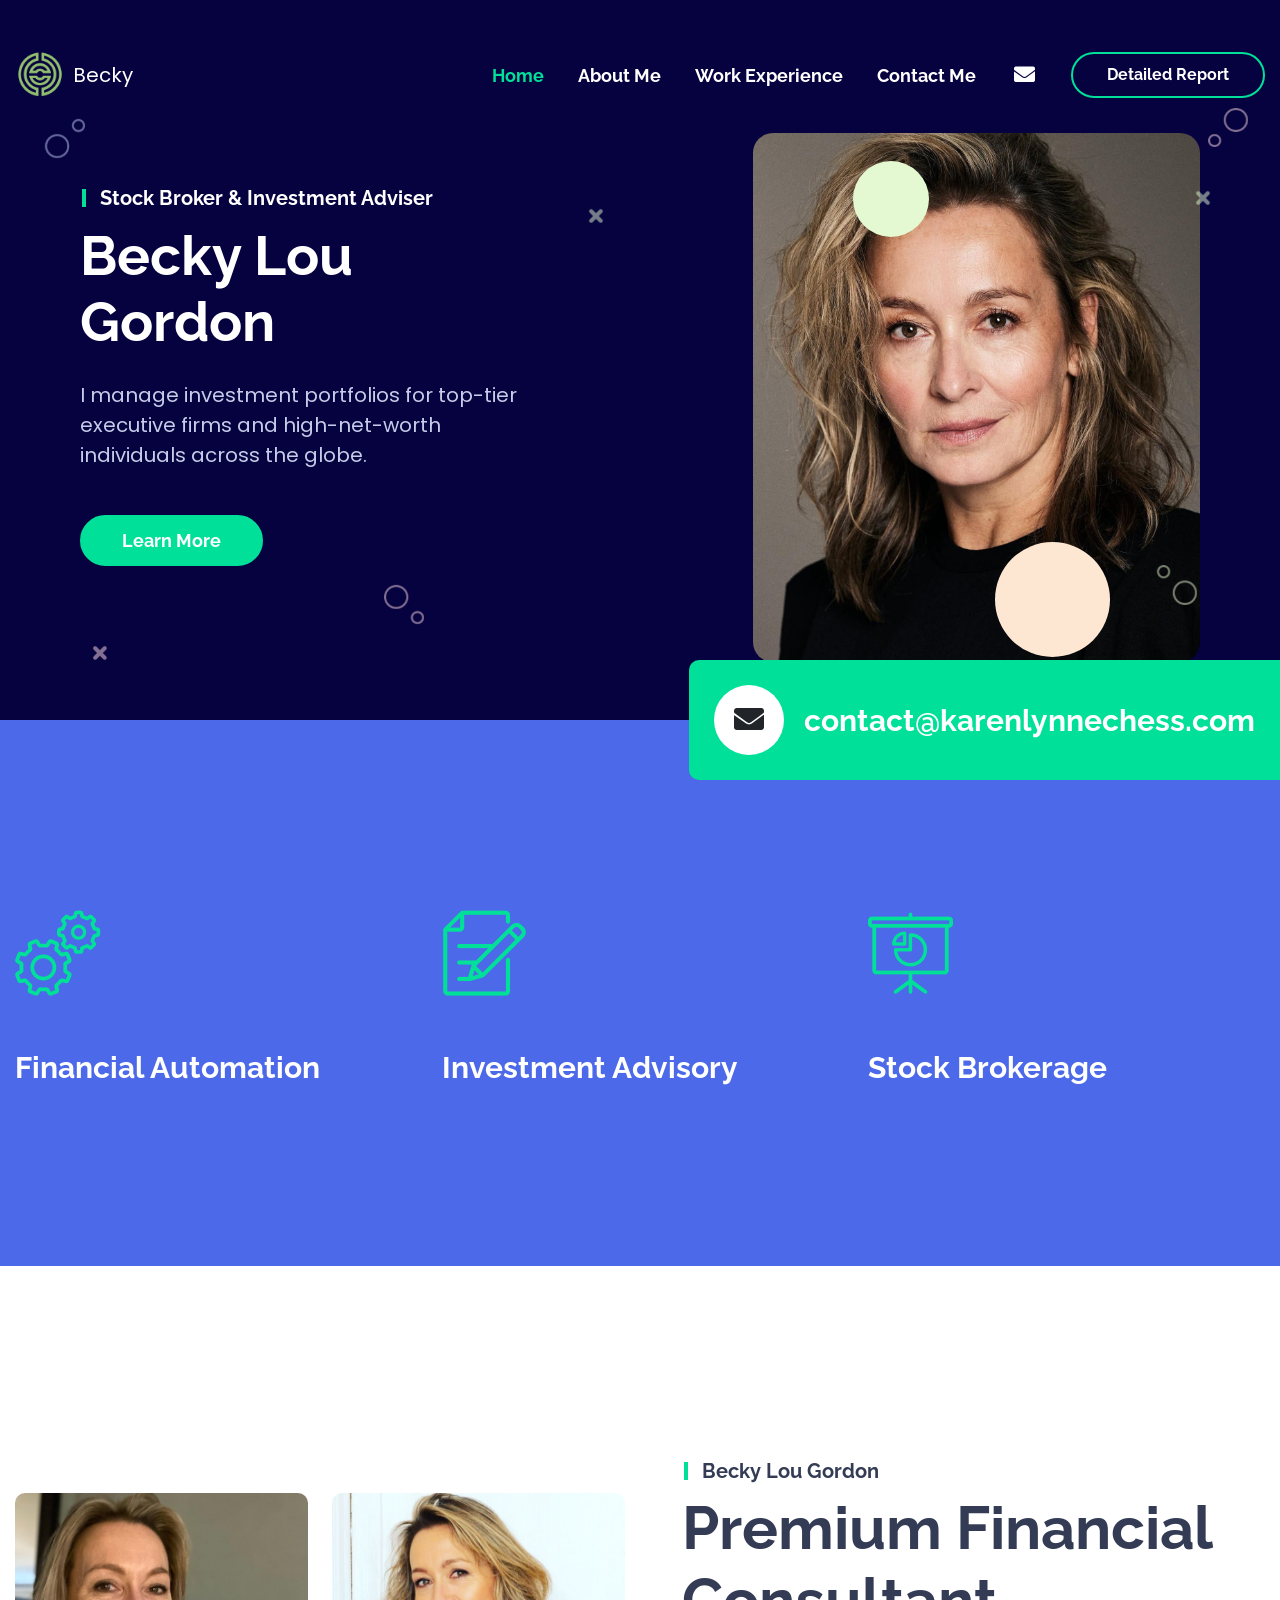
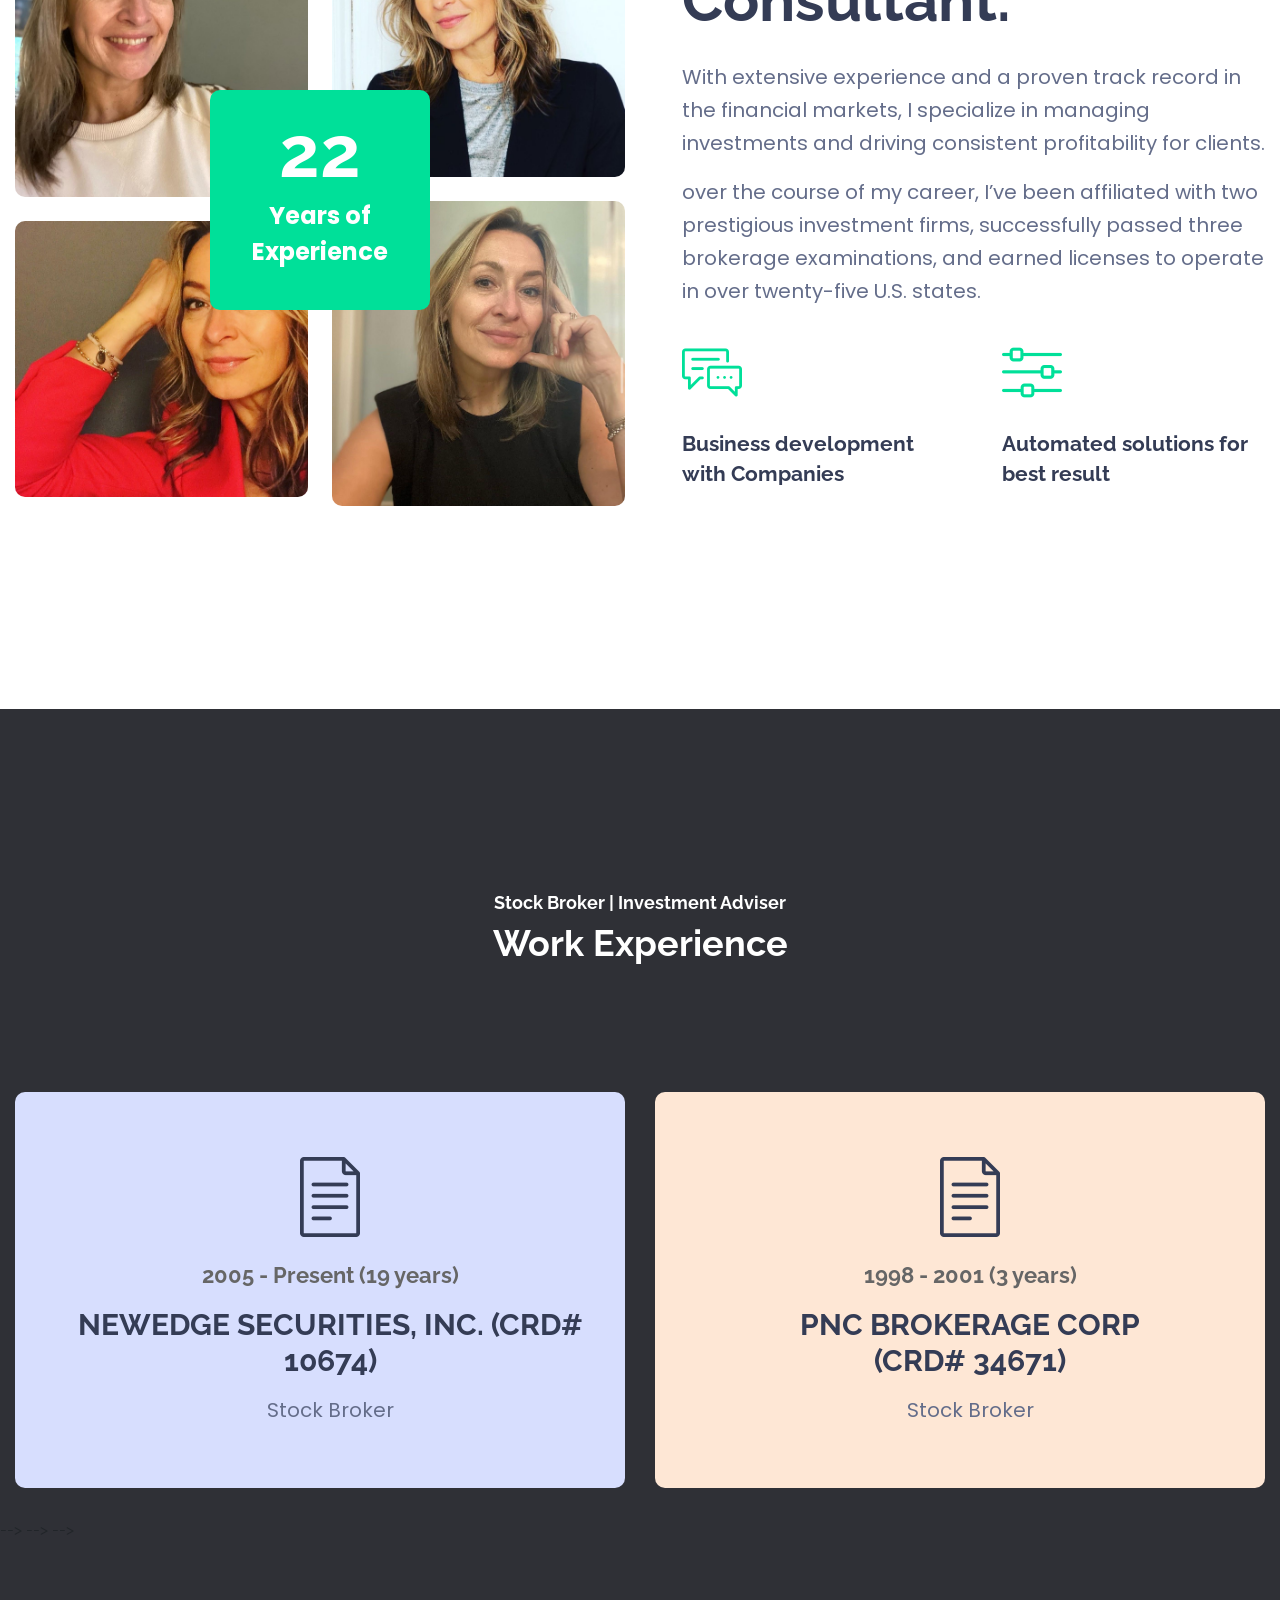
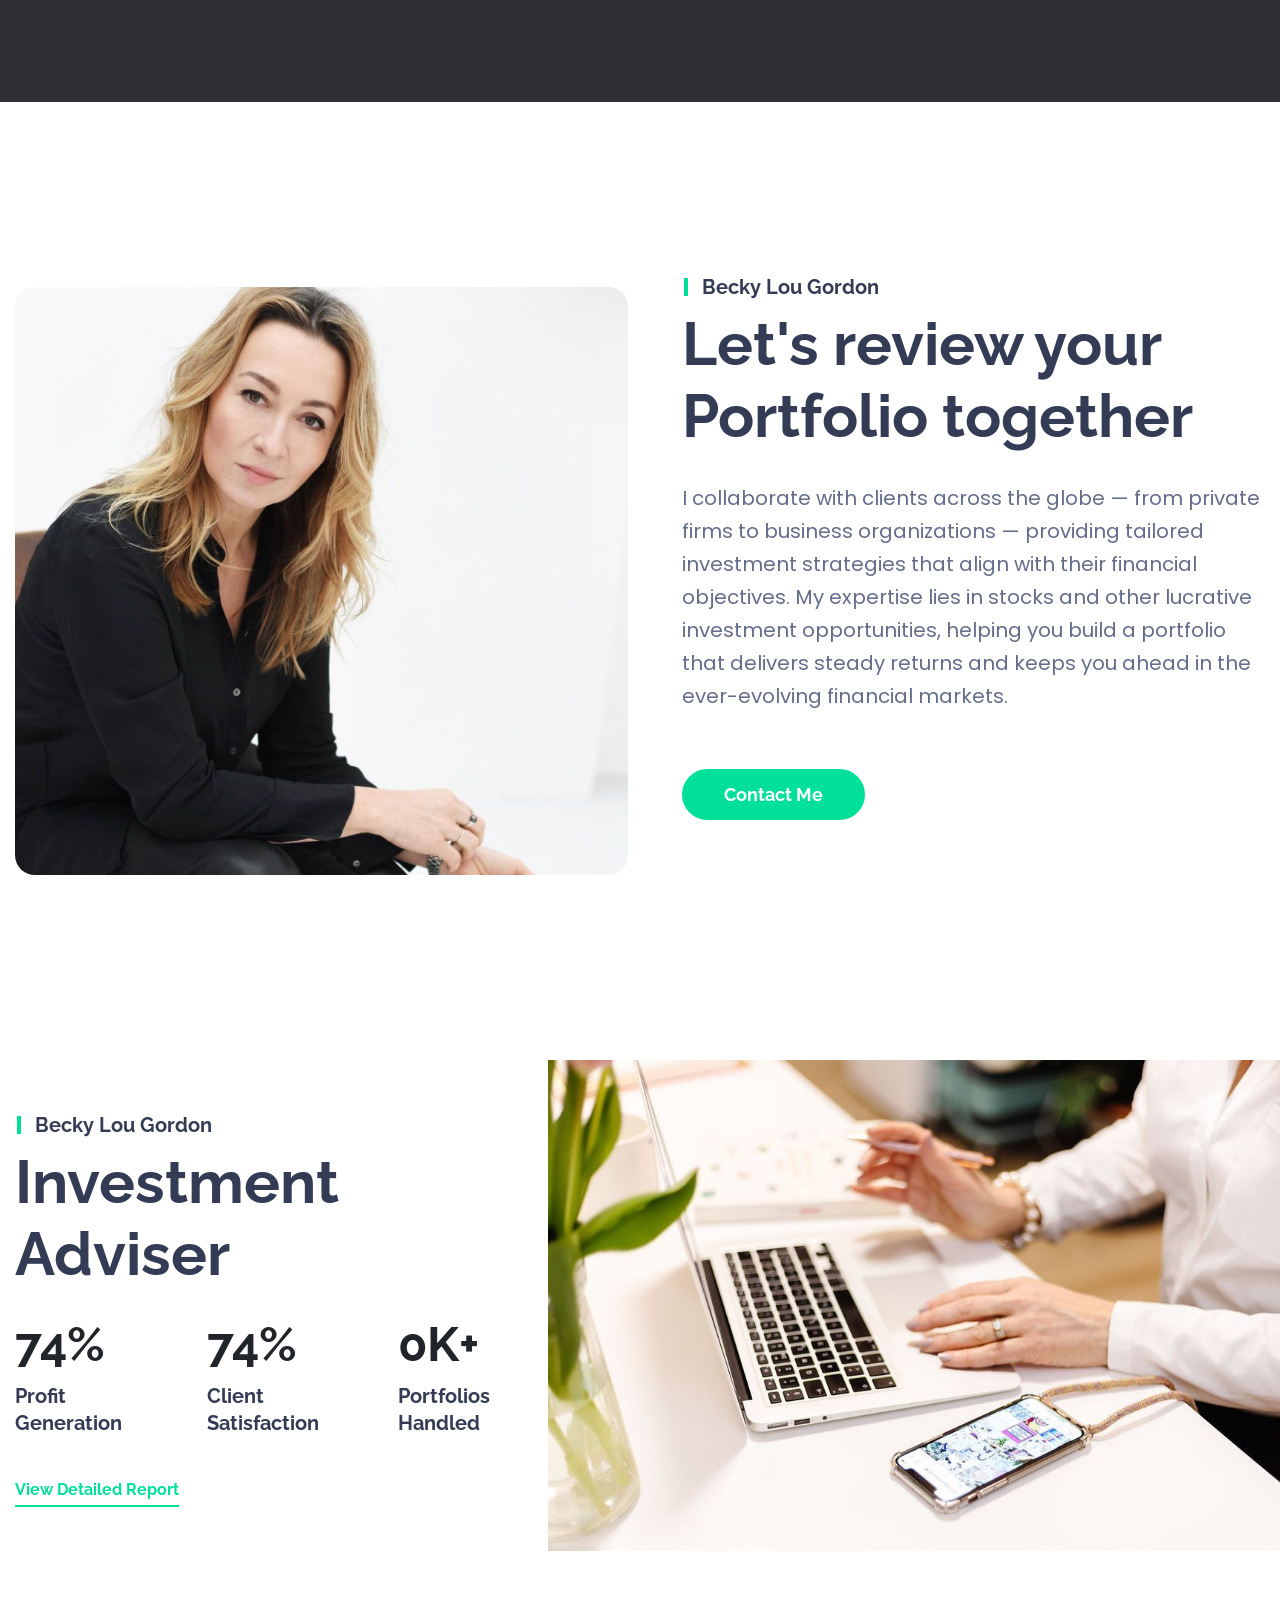
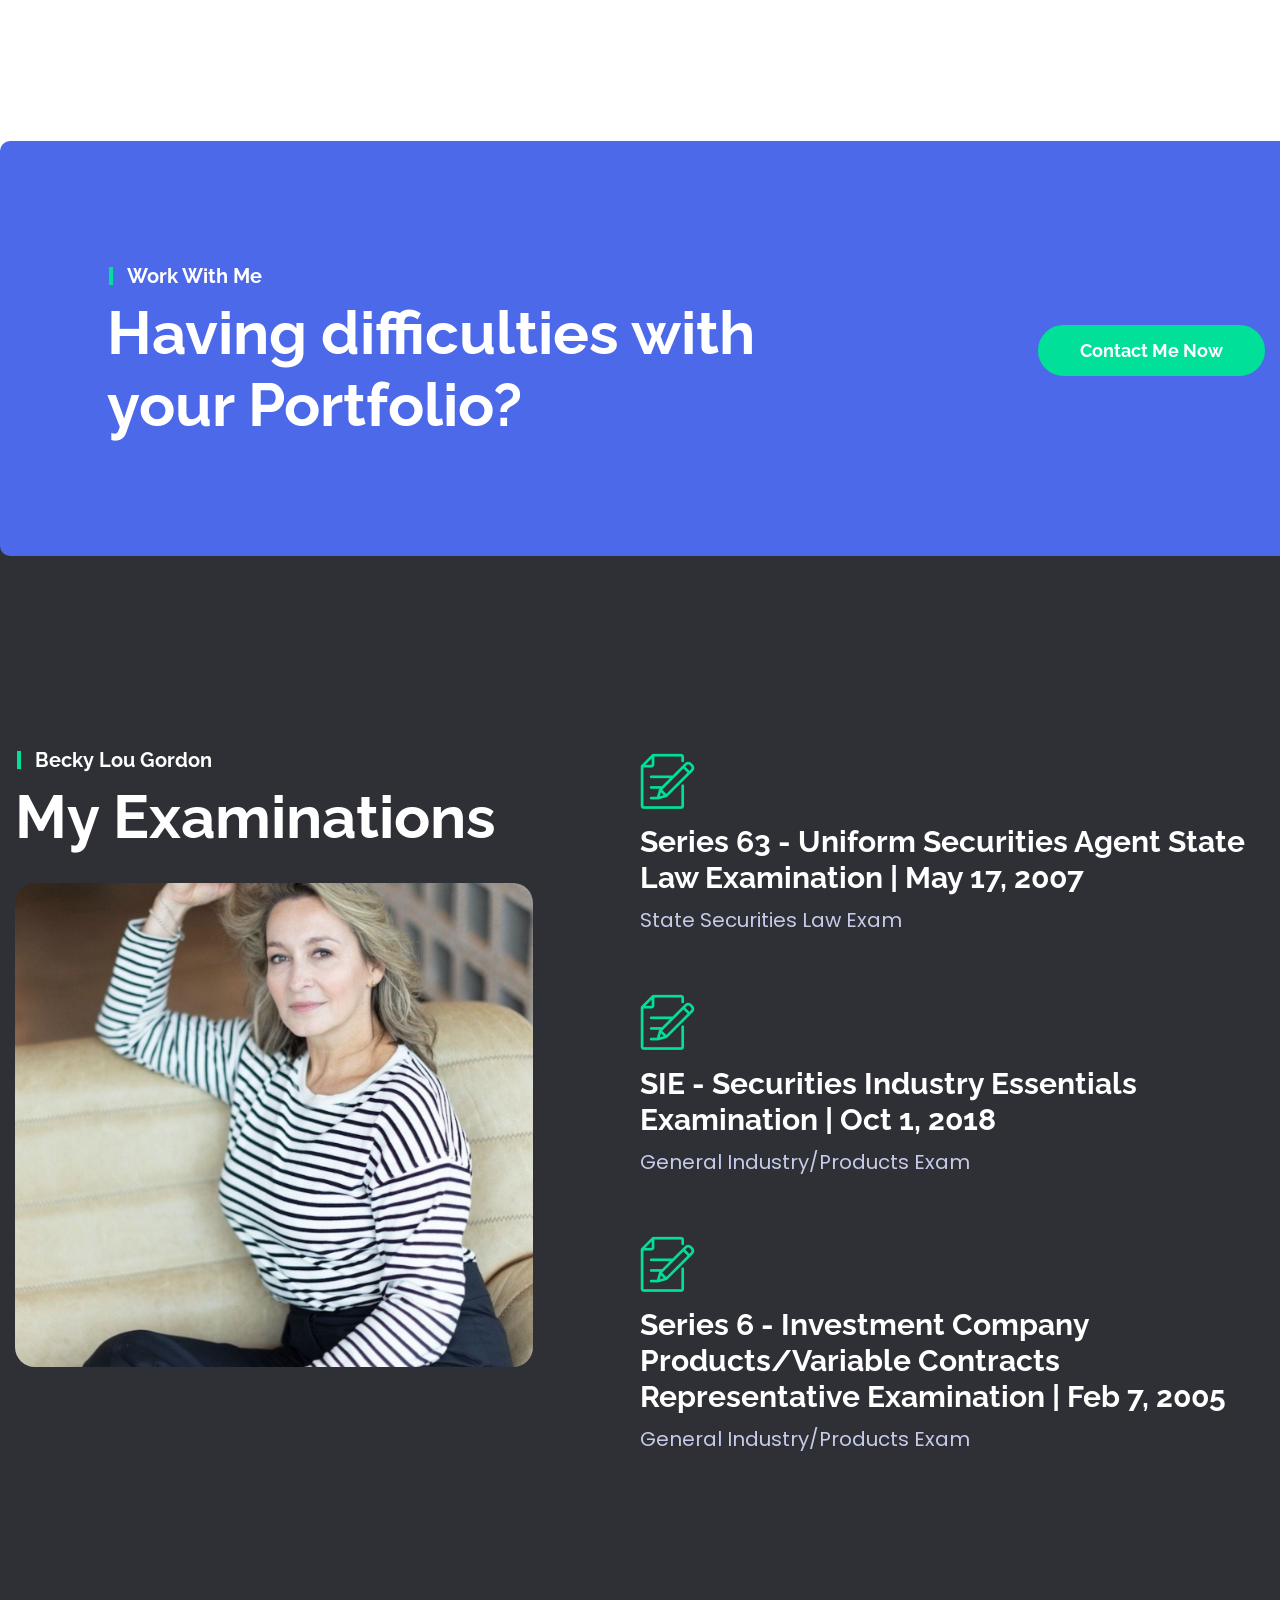
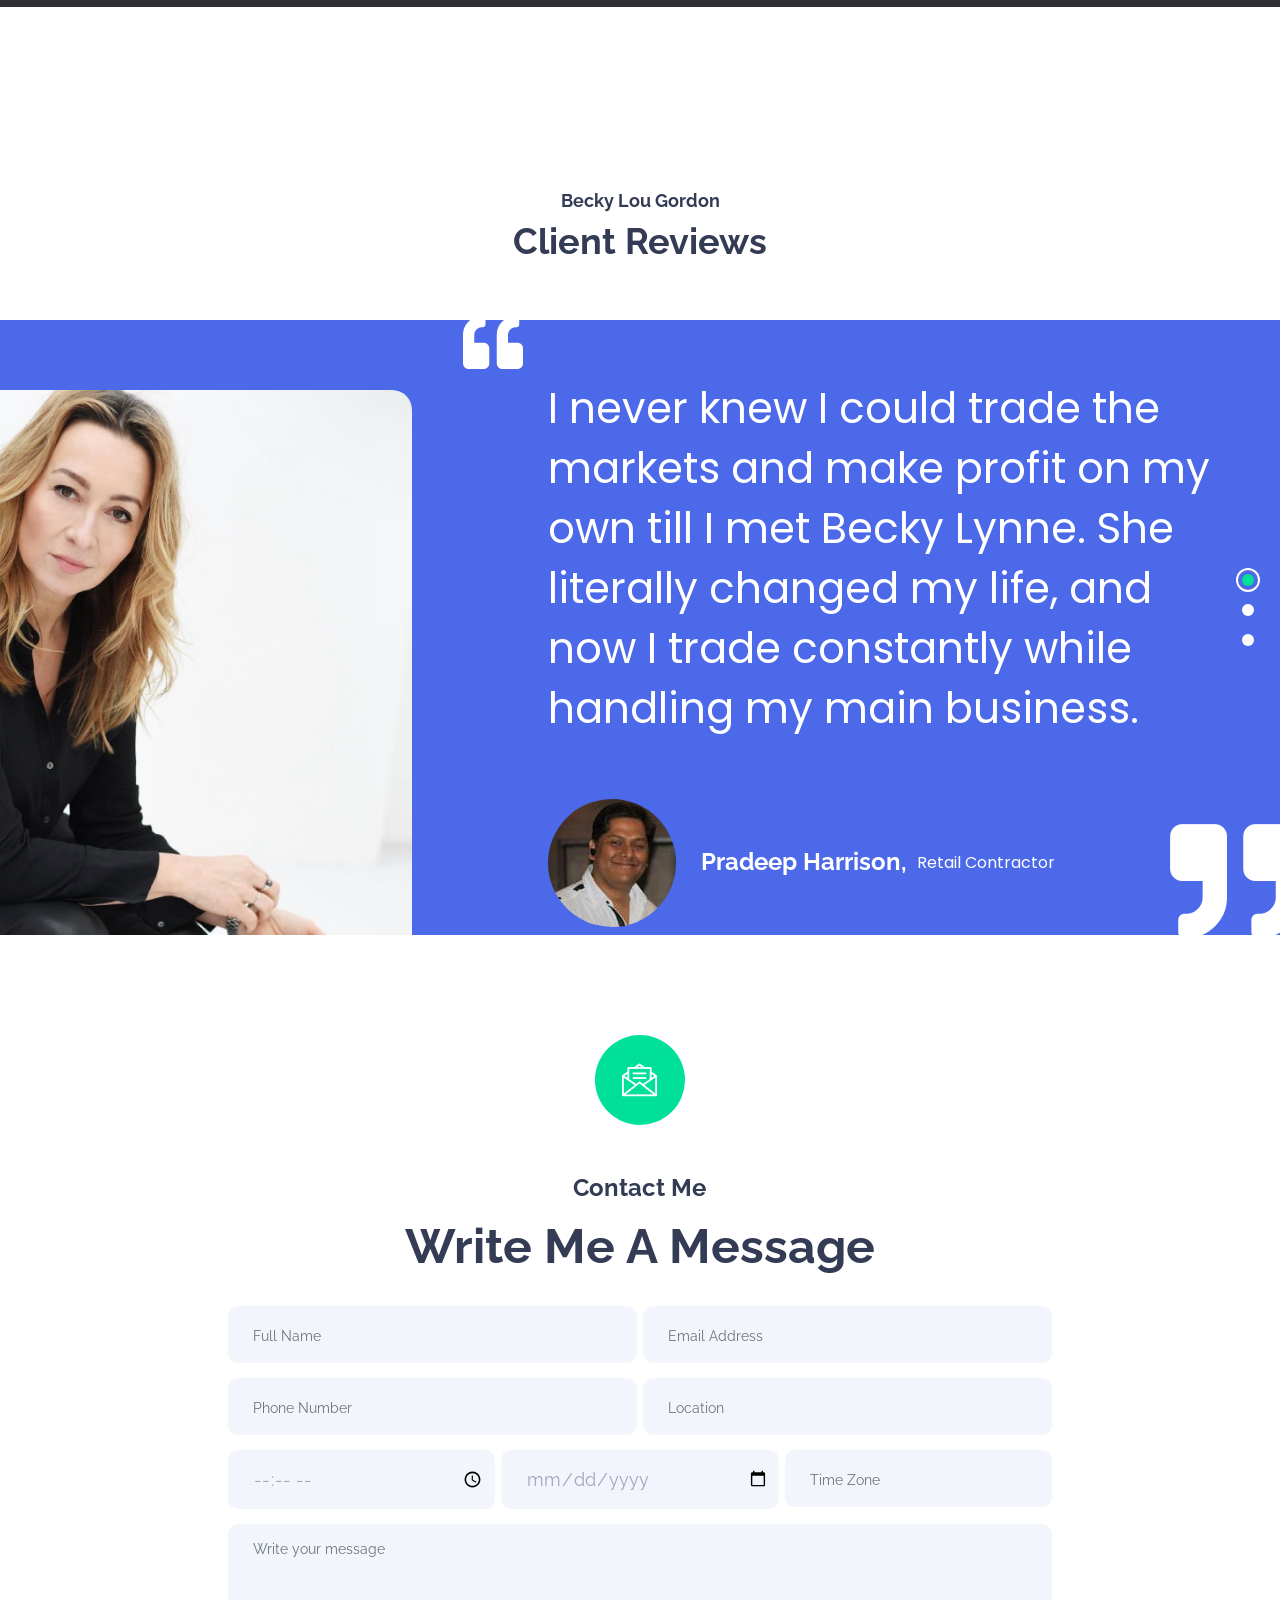
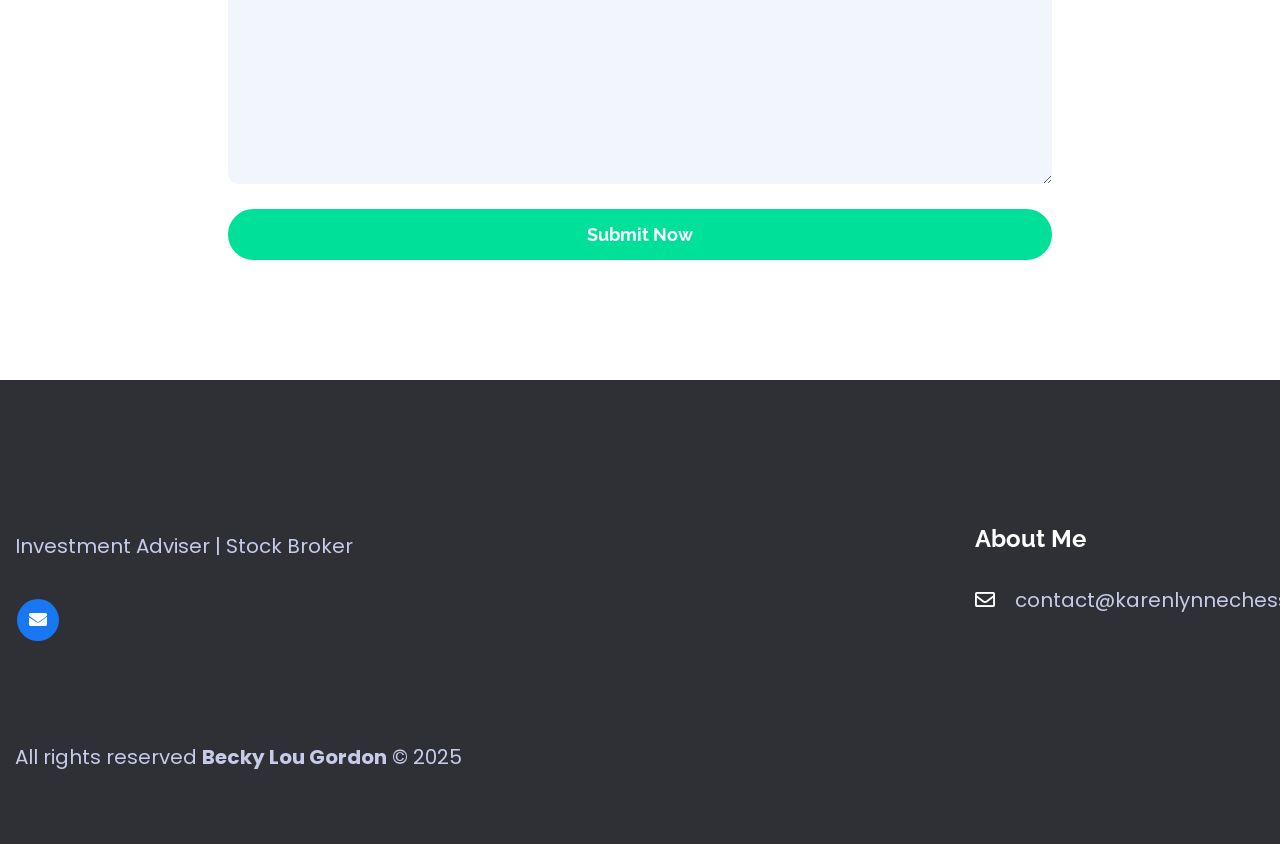
==== commit 2f478c59: "I made some changes" ====
--- a/index.html
+++ b/index.html
@@ -5,7 +5,7 @@
         <meta name="description" content="Becky Lynne Chess | Financial Consultant with over 13 years of experience.">
         <meta name="viewport" content="width=device-width, initial-scale=1">
         <!-- Place favicon.ico in the root directory -->
-        <link rel="shortcut icon" href="images/logo/favicon2.png" type="image/x-icon">
+        <link rel="shortcut icon" href="images/IMG_2355.png" type="image/x-icon">
 
         <!-- All css here -->
         <link rel="stylesheet" href="css/bootstrap.min.css">
@@ -49,7 +49,7 @@
       style="display: flex; flex-direction: row; align-items: center; gap: 8px; text-decoration: none;"
     >
       <img 
-        src="images/abstract.png" 
+        src="images/IMG_2355.png" 
         alt="Becky" 
         style="width: 50px; height: 50px; object-fit: contain;"
       >
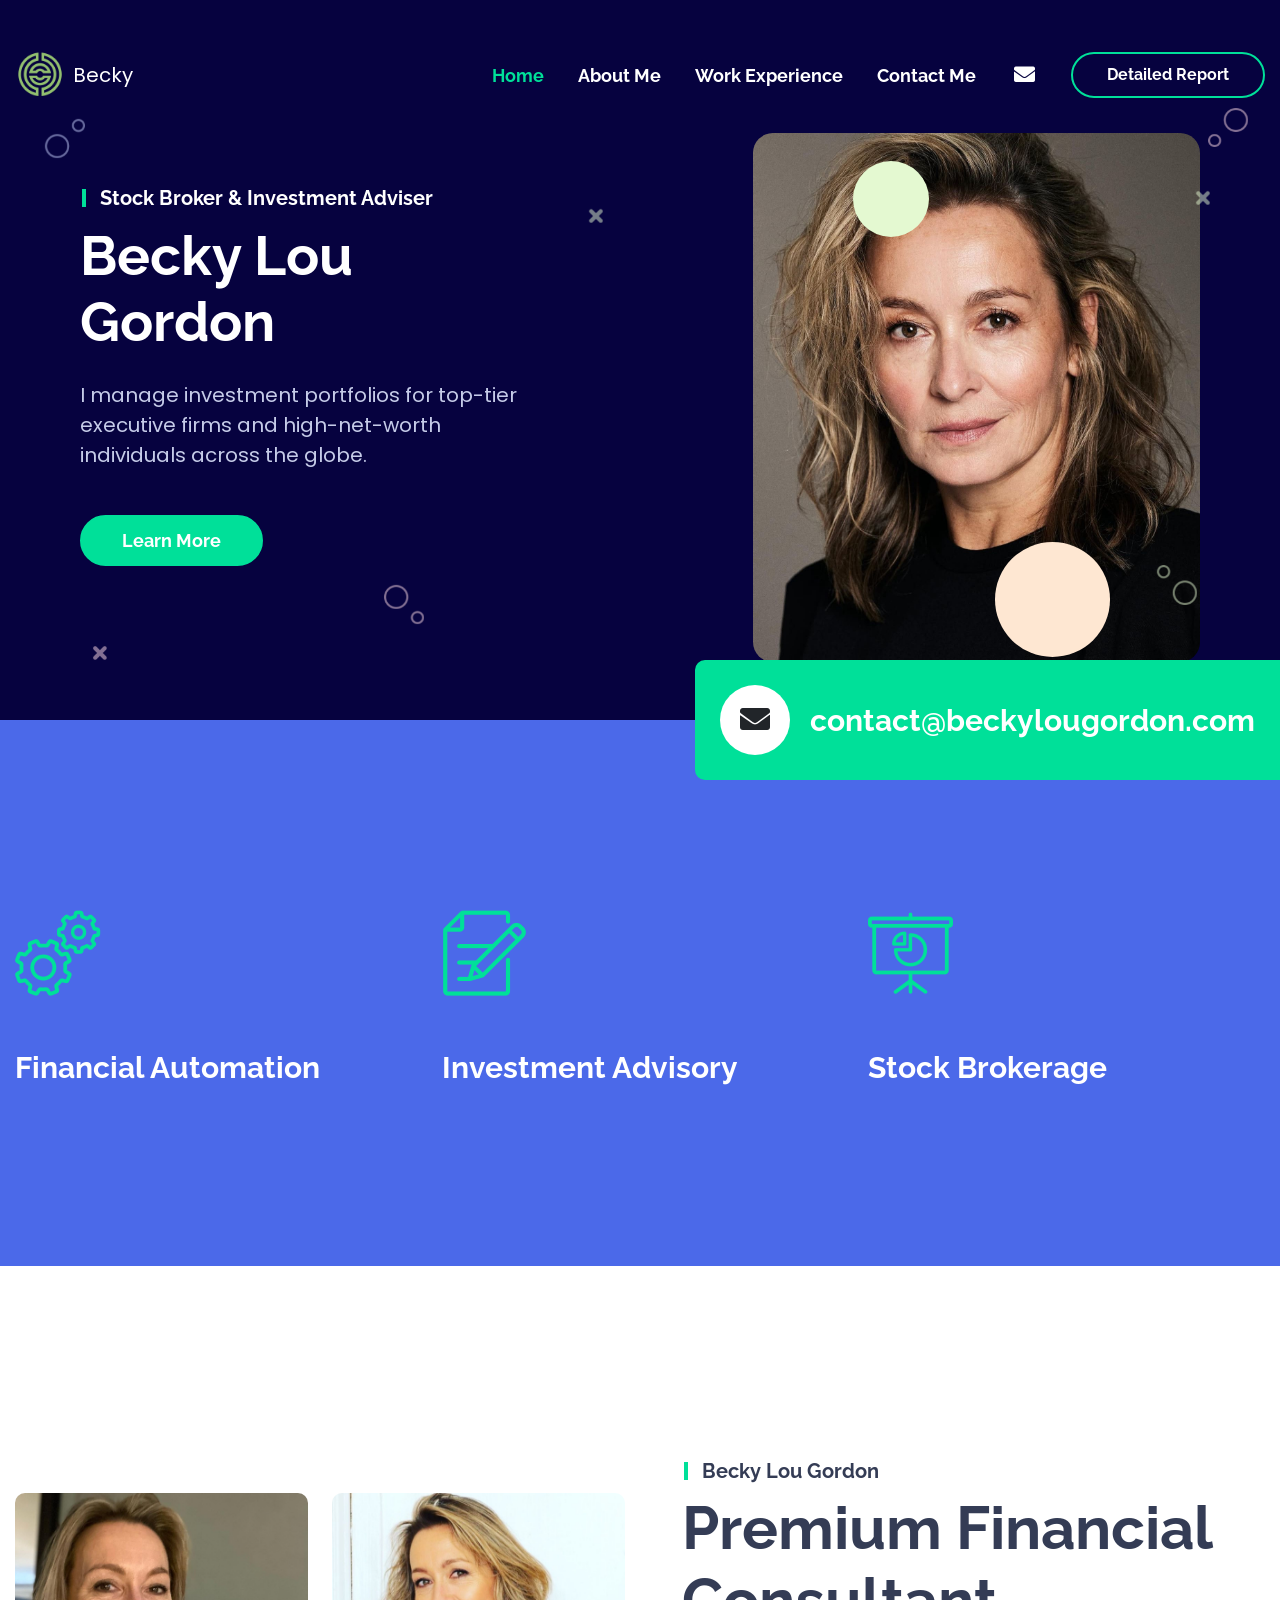
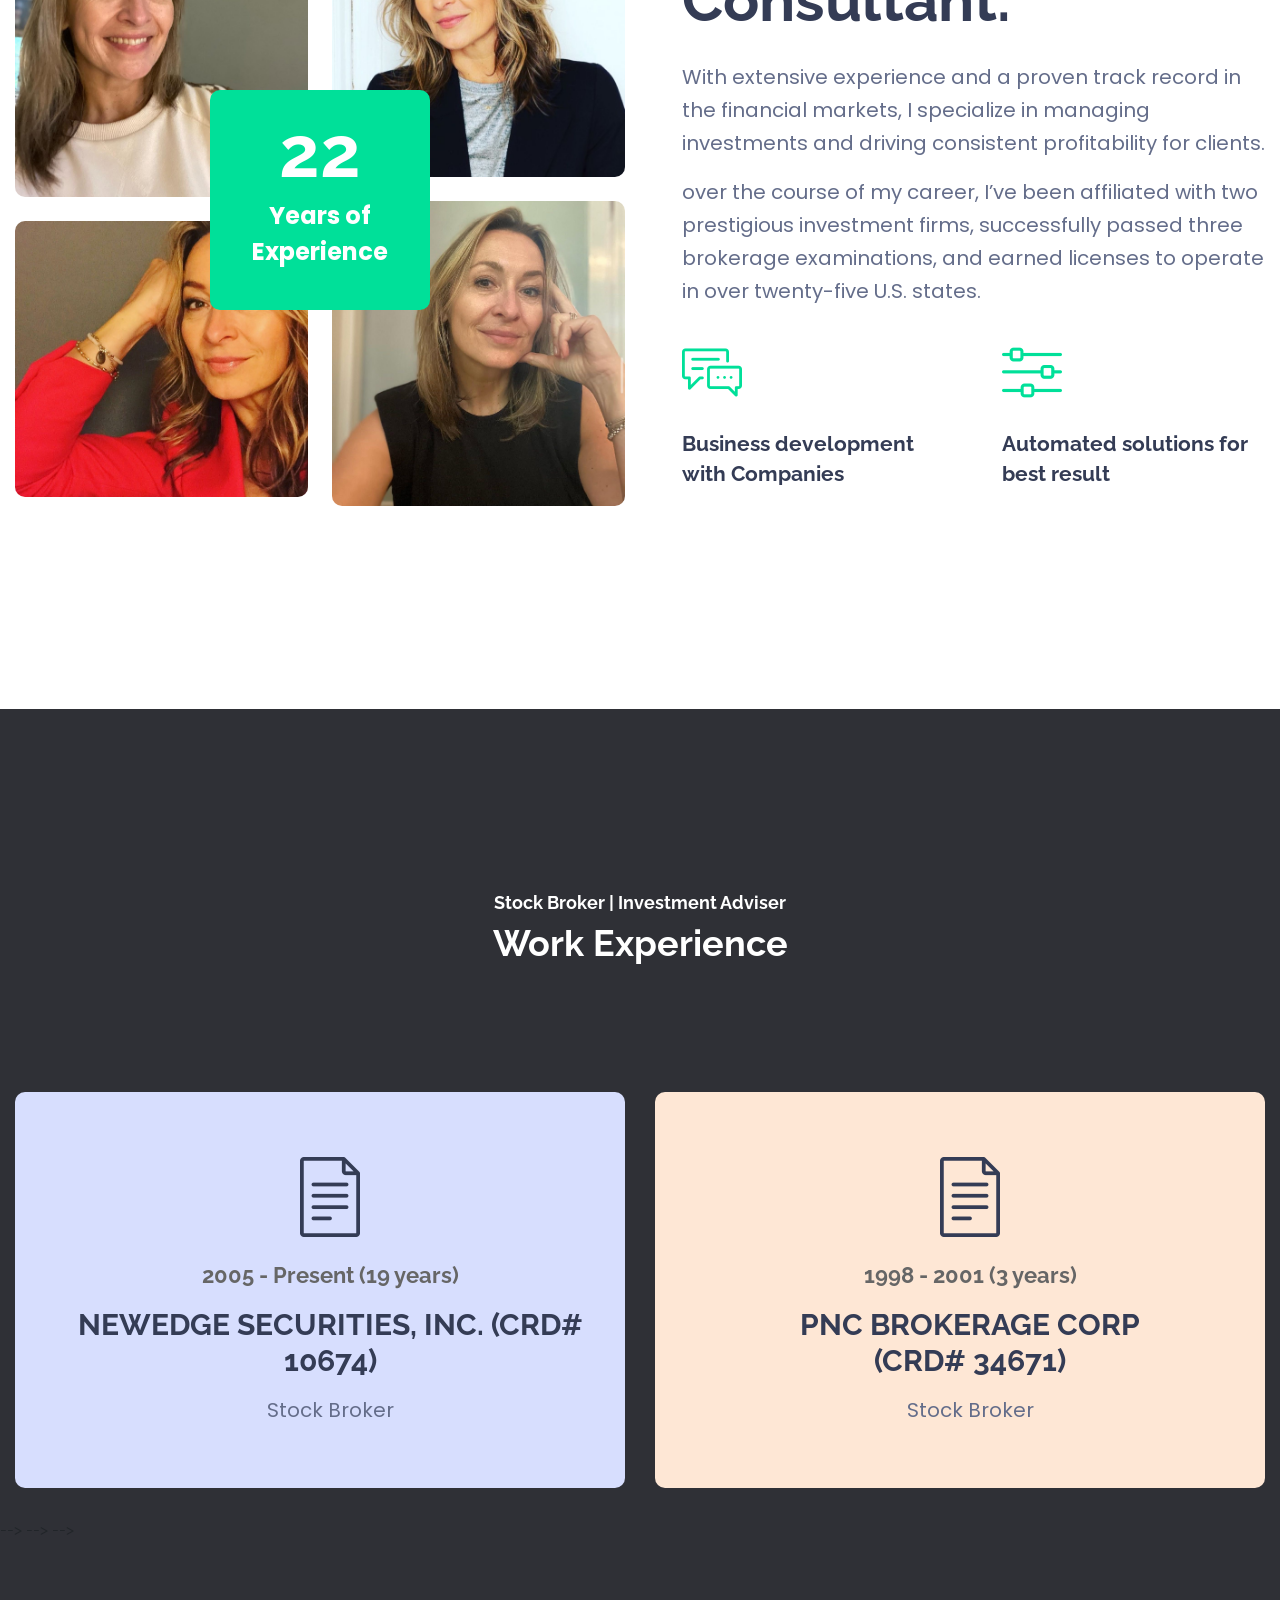
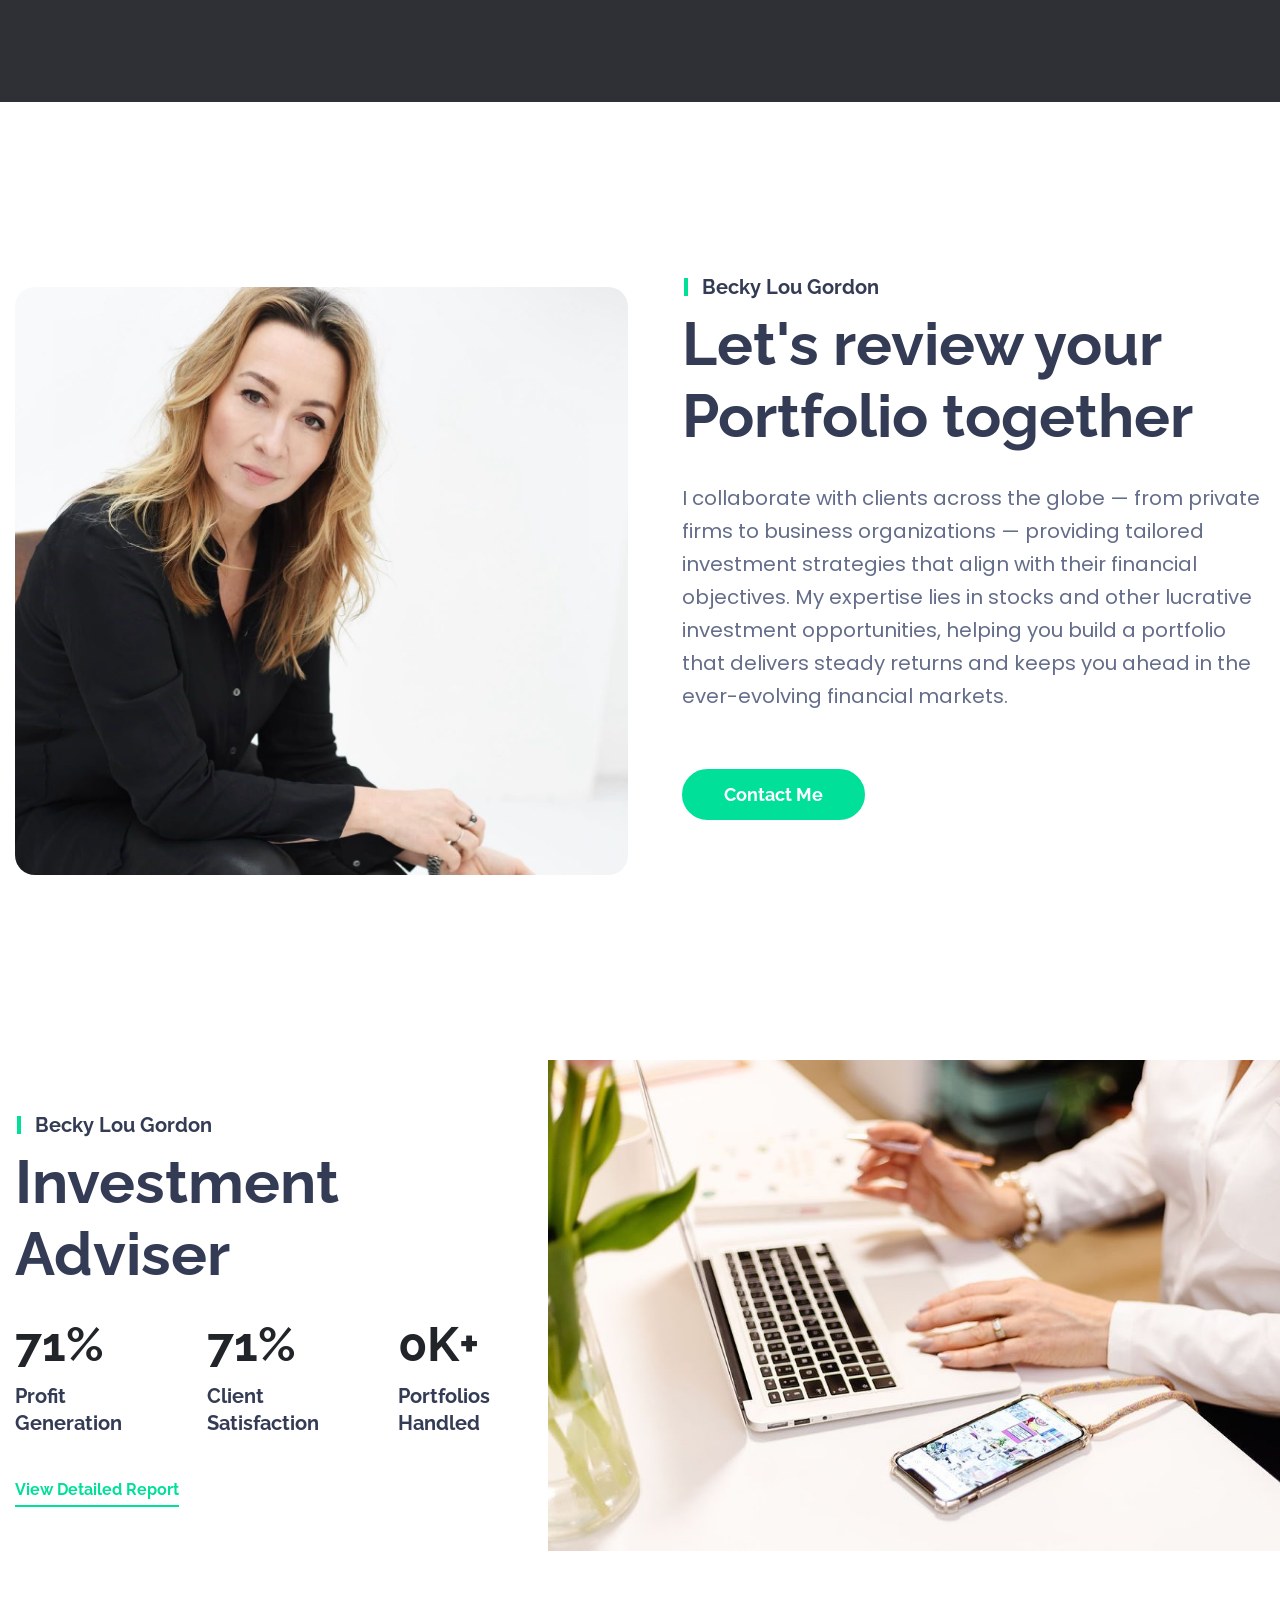
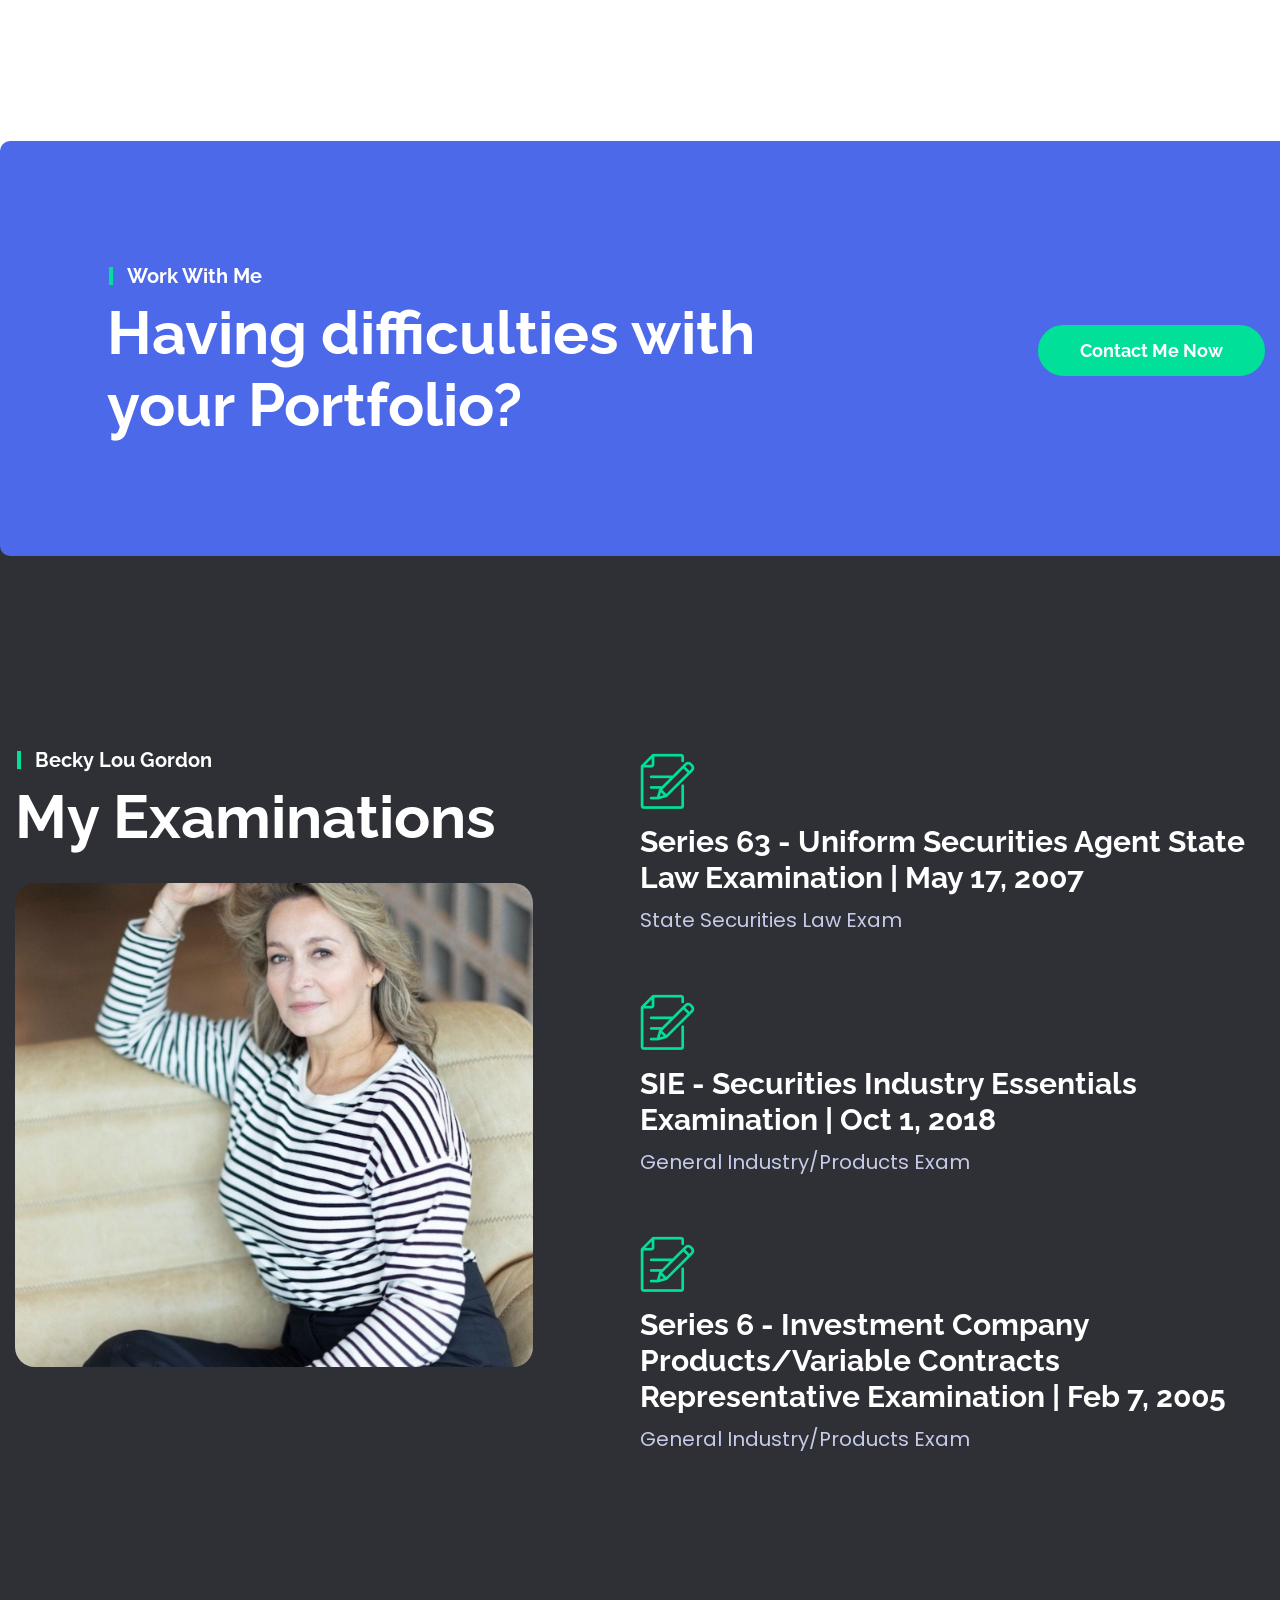
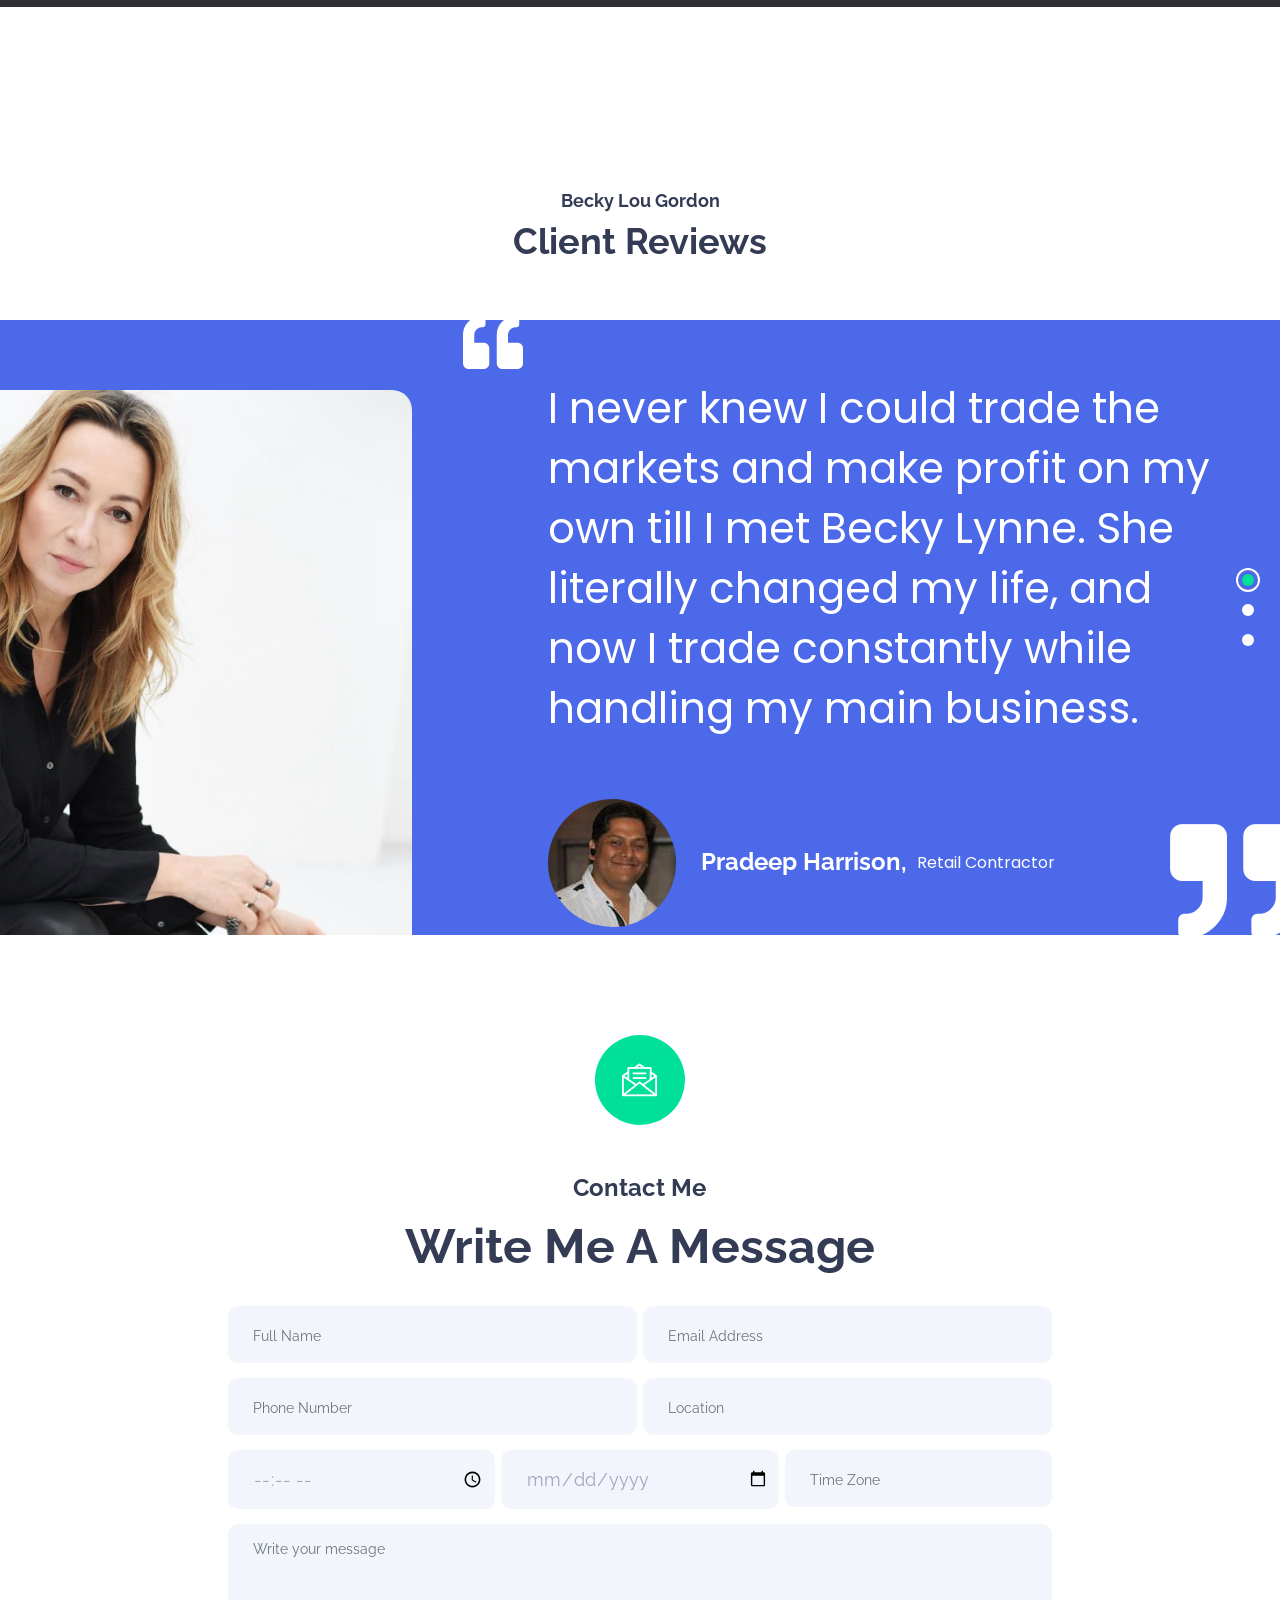
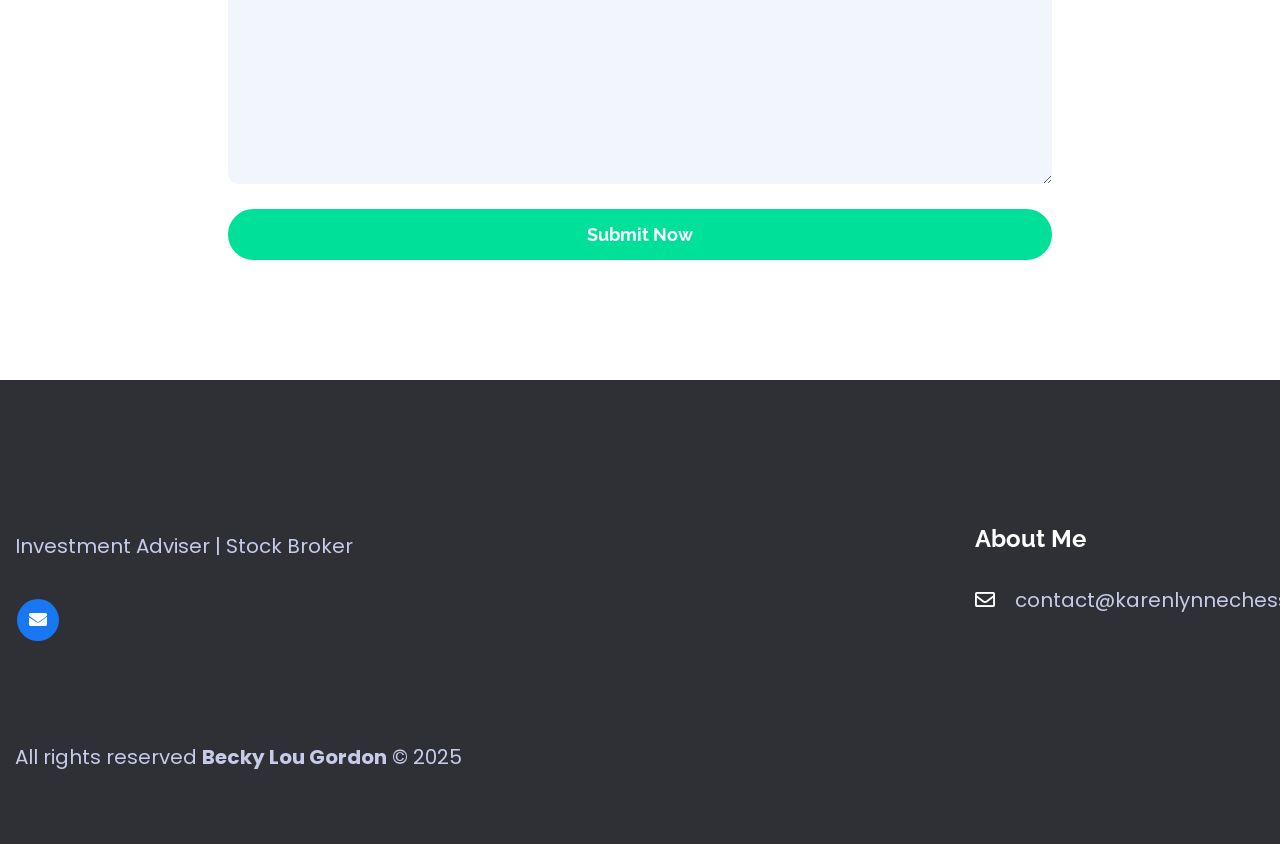
==== commit cf7a579b: "hjvc" ====
--- a/index.html
+++ b/index.html
@@ -172,7 +172,7 @@
                     <div class="phone-call r-pulse">
                         <span class="d-inline-block white-bg rounded-circle text-center mr-20"><i class="fa fa-envelope"></i></span>
                     </div>
-                    <a class="d-inline-block white-text f-700 transition3" href="mailto:contact@karenlynnechess.com">contact@karenlynnechess.com</a>
+                    <a class="d-inline-block white-text f-700 transition3" href="mailto:contact@beckylougordon.com">contact@beckylougordon.com</a>
                 </div>
                 <div class="container">
                     <div class="row">
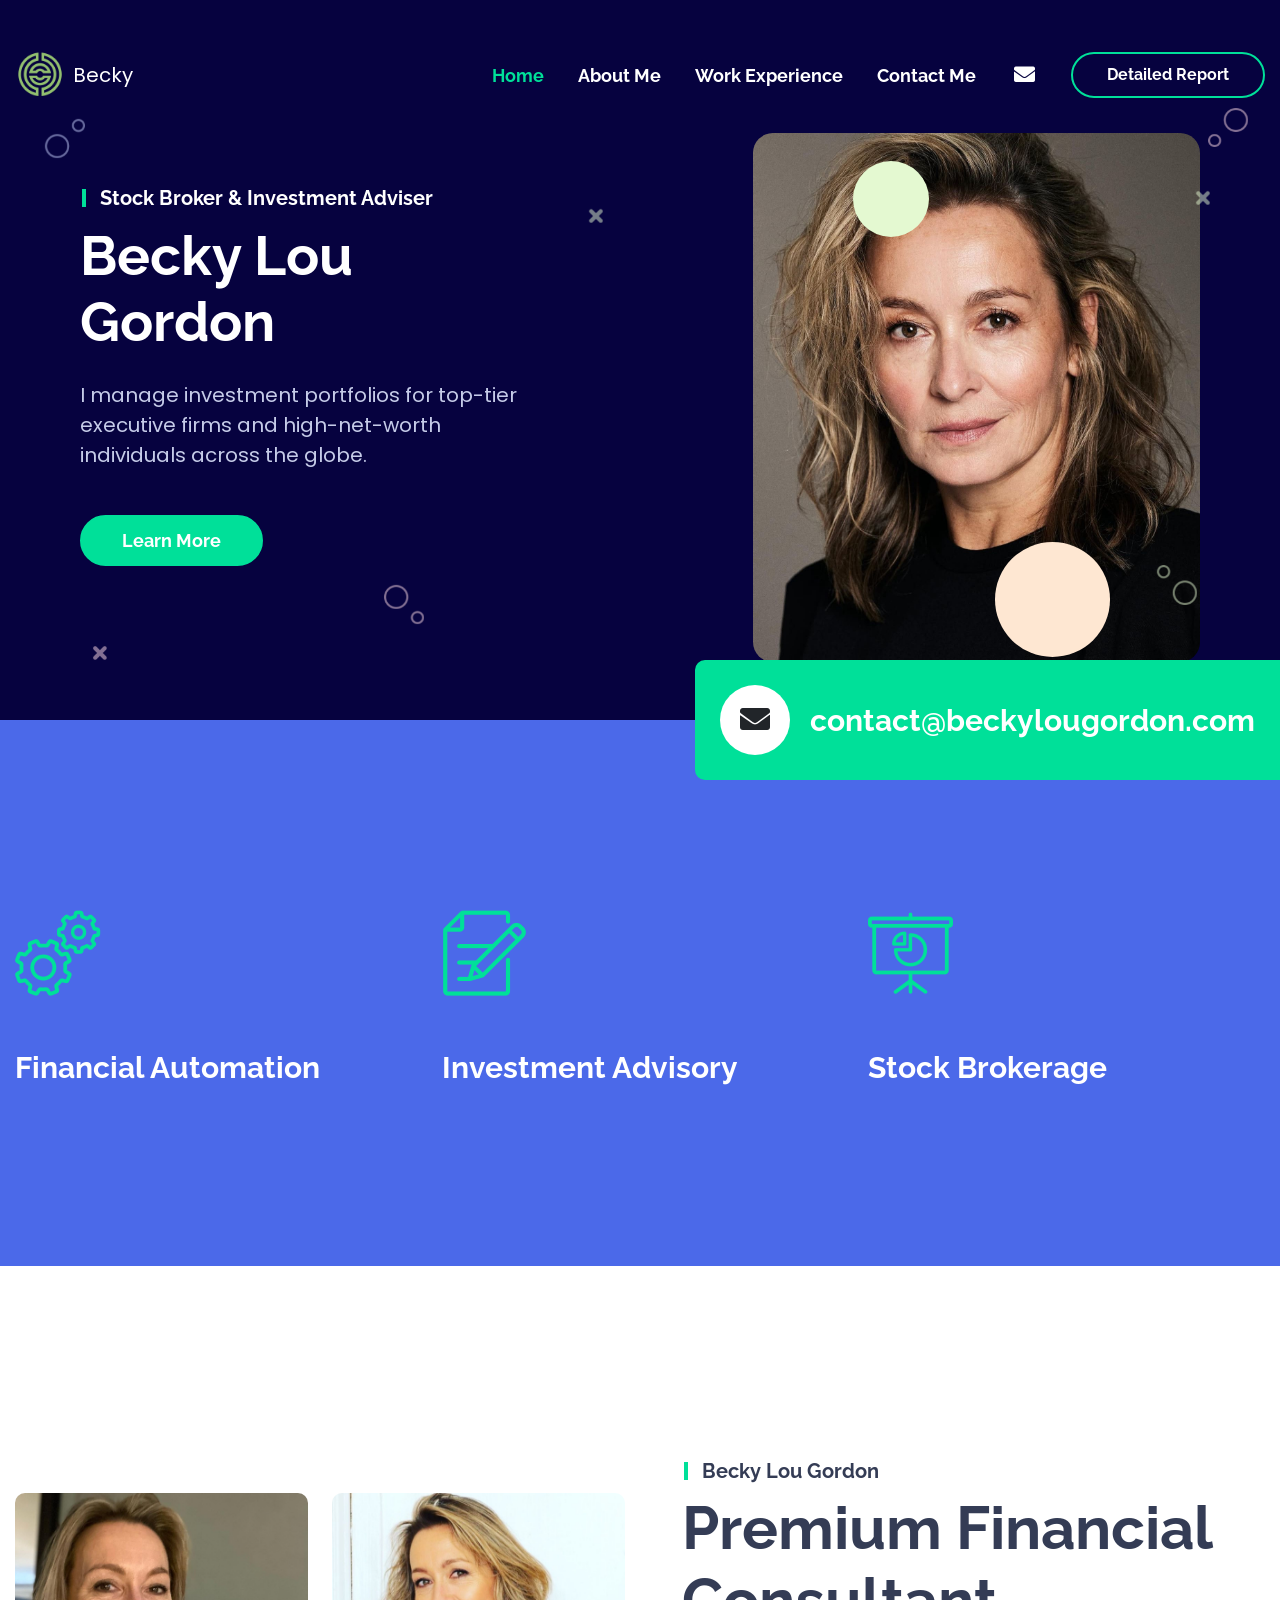
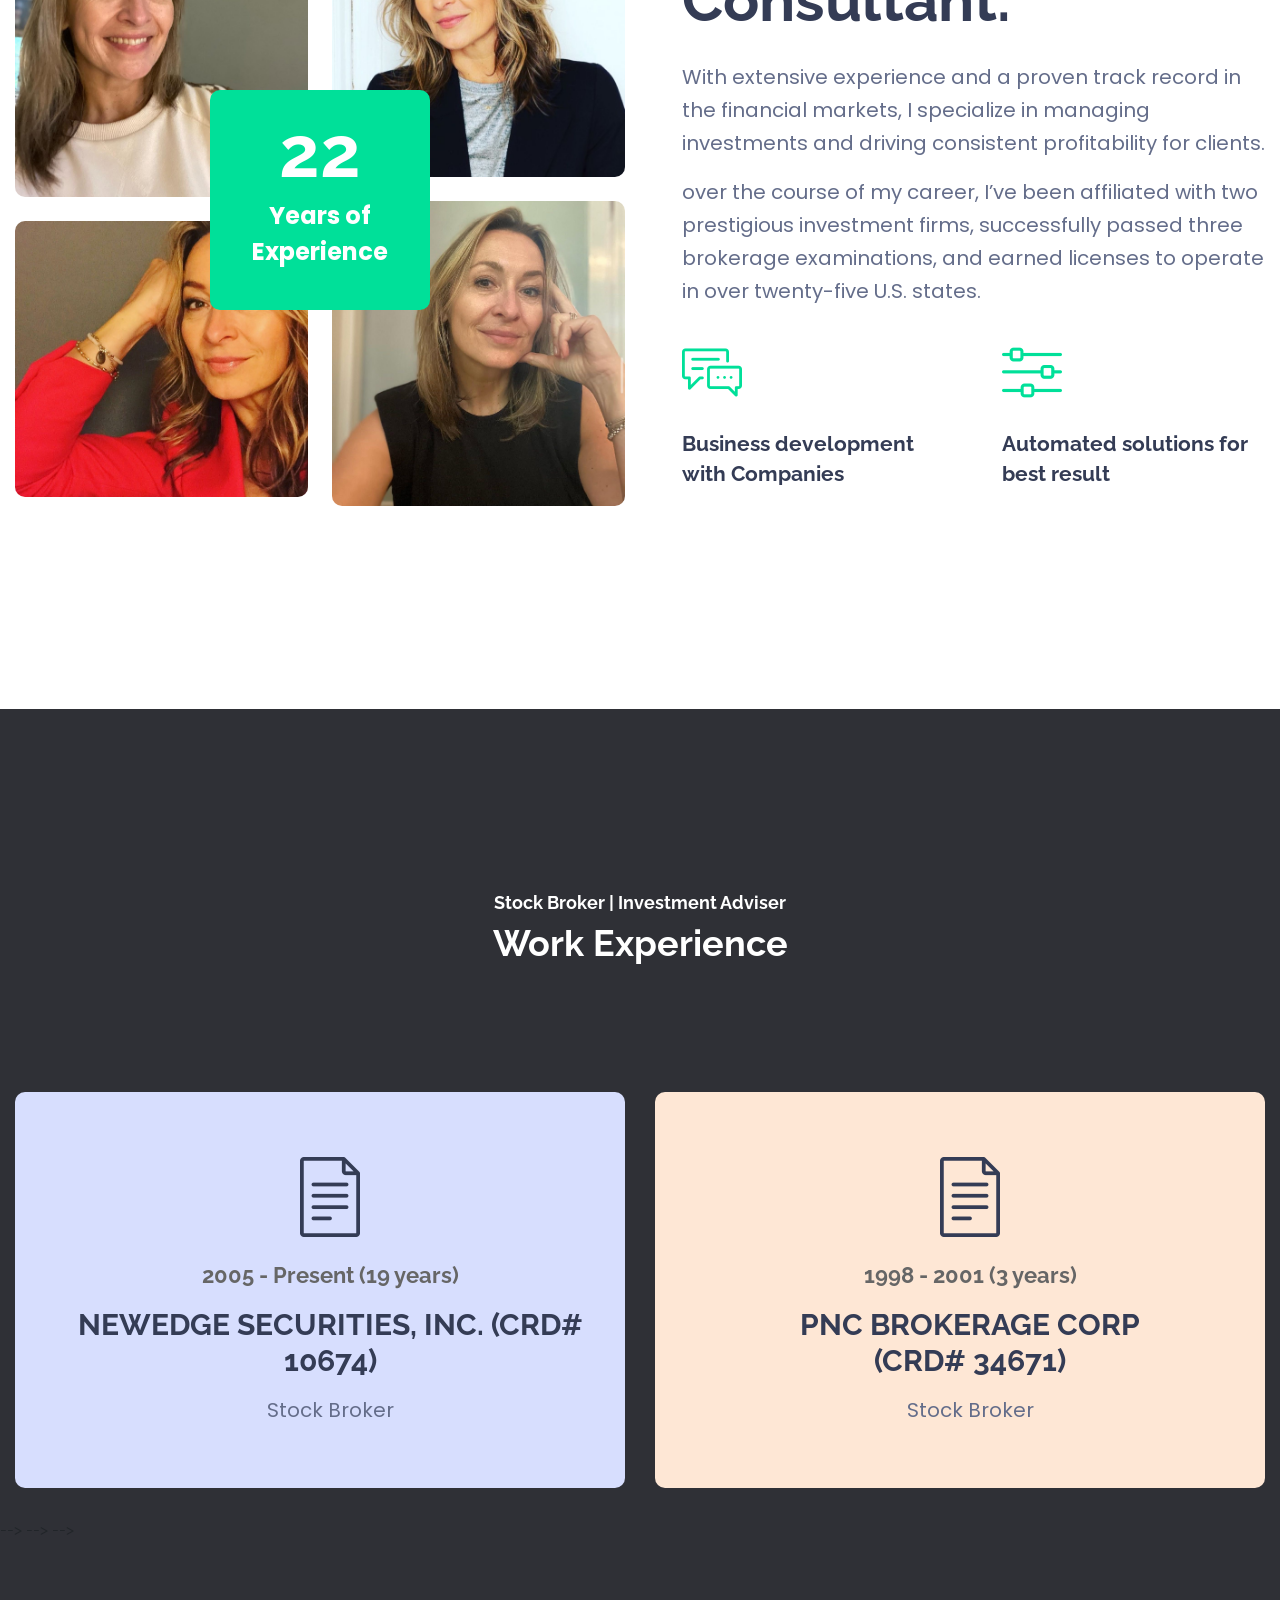
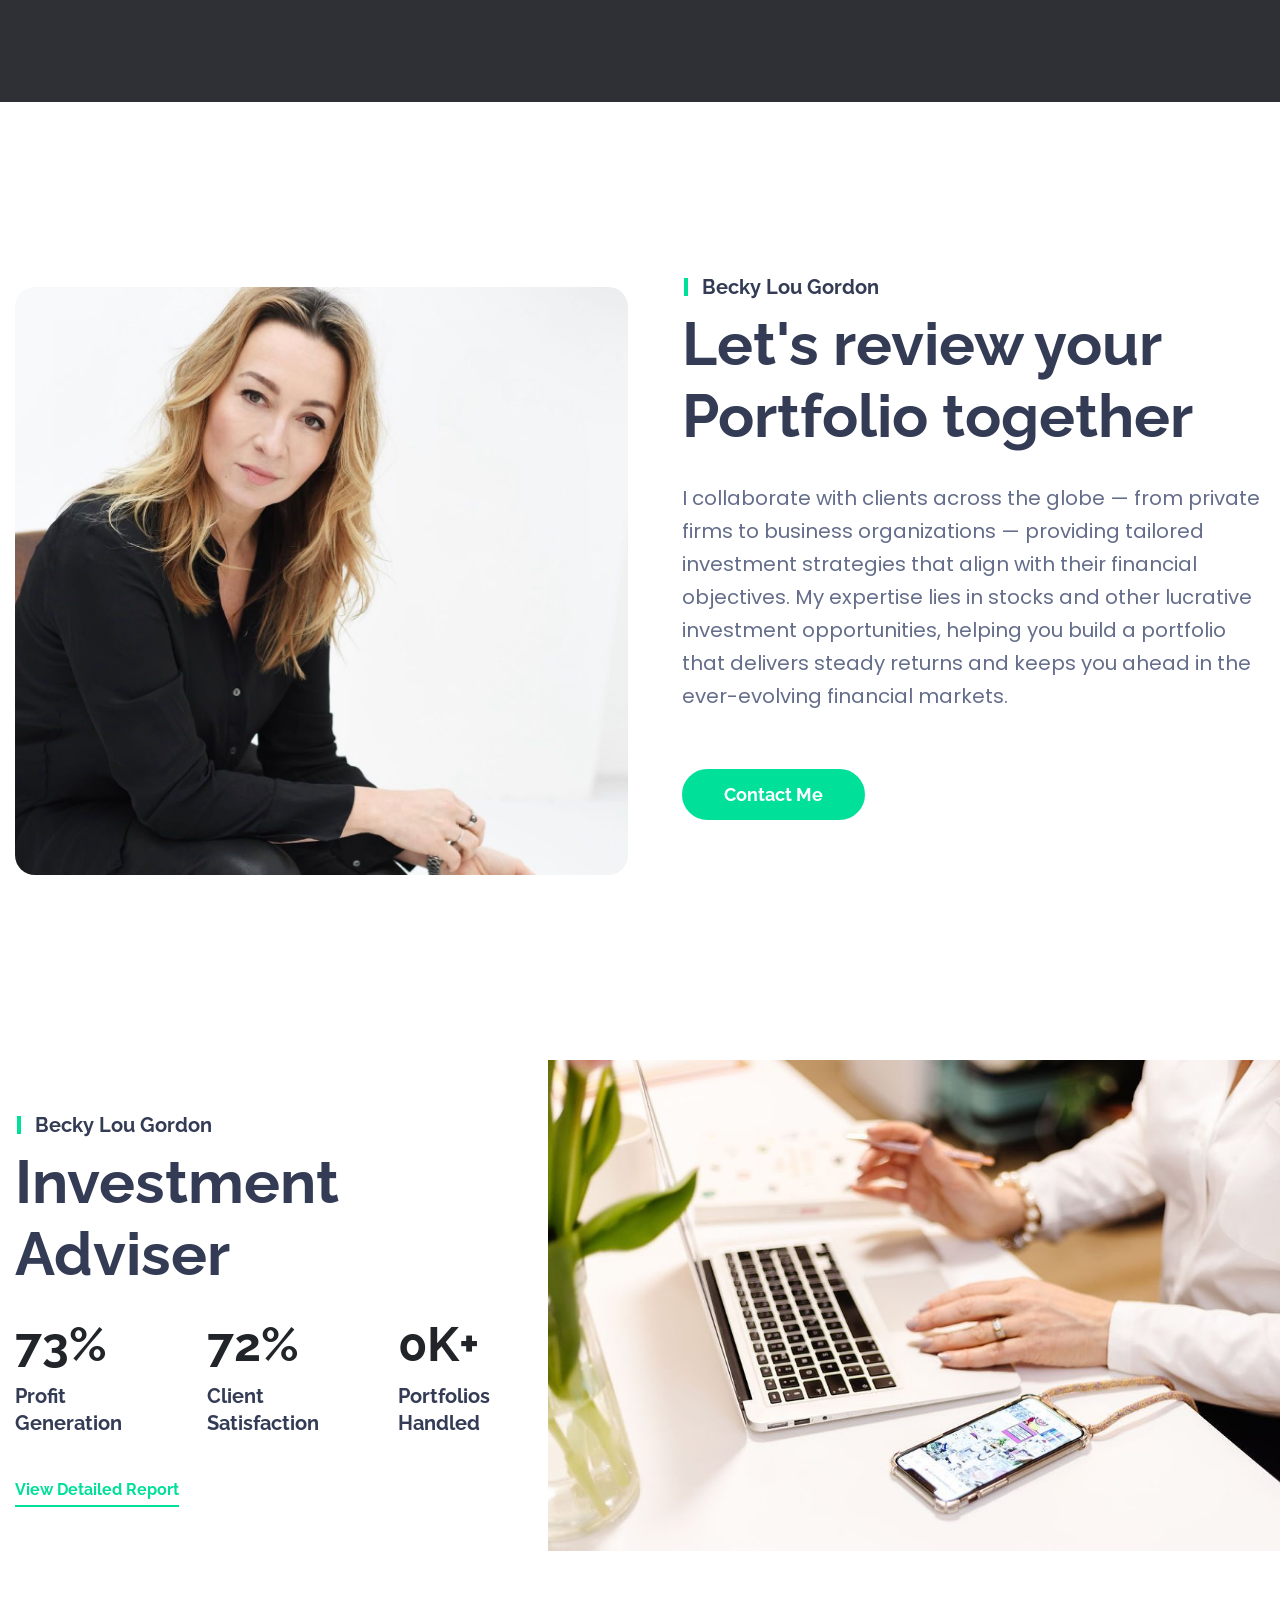
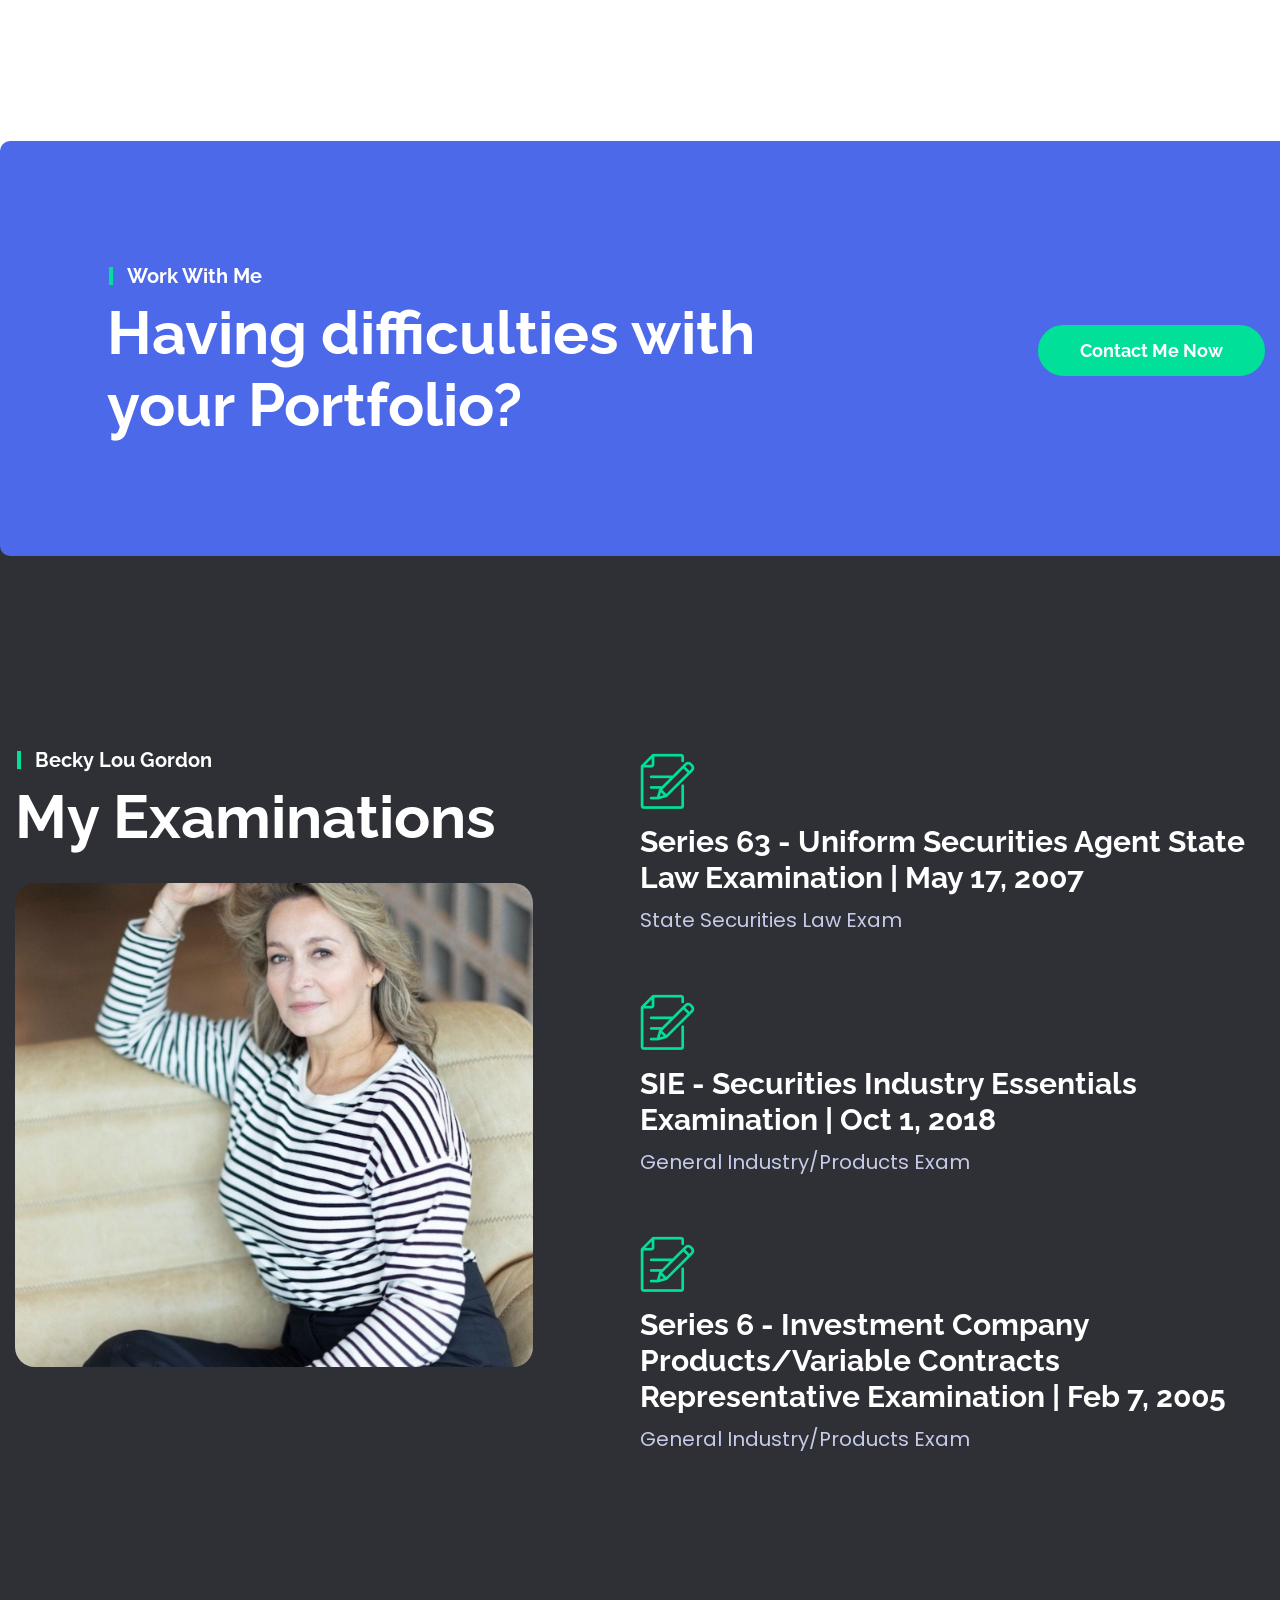
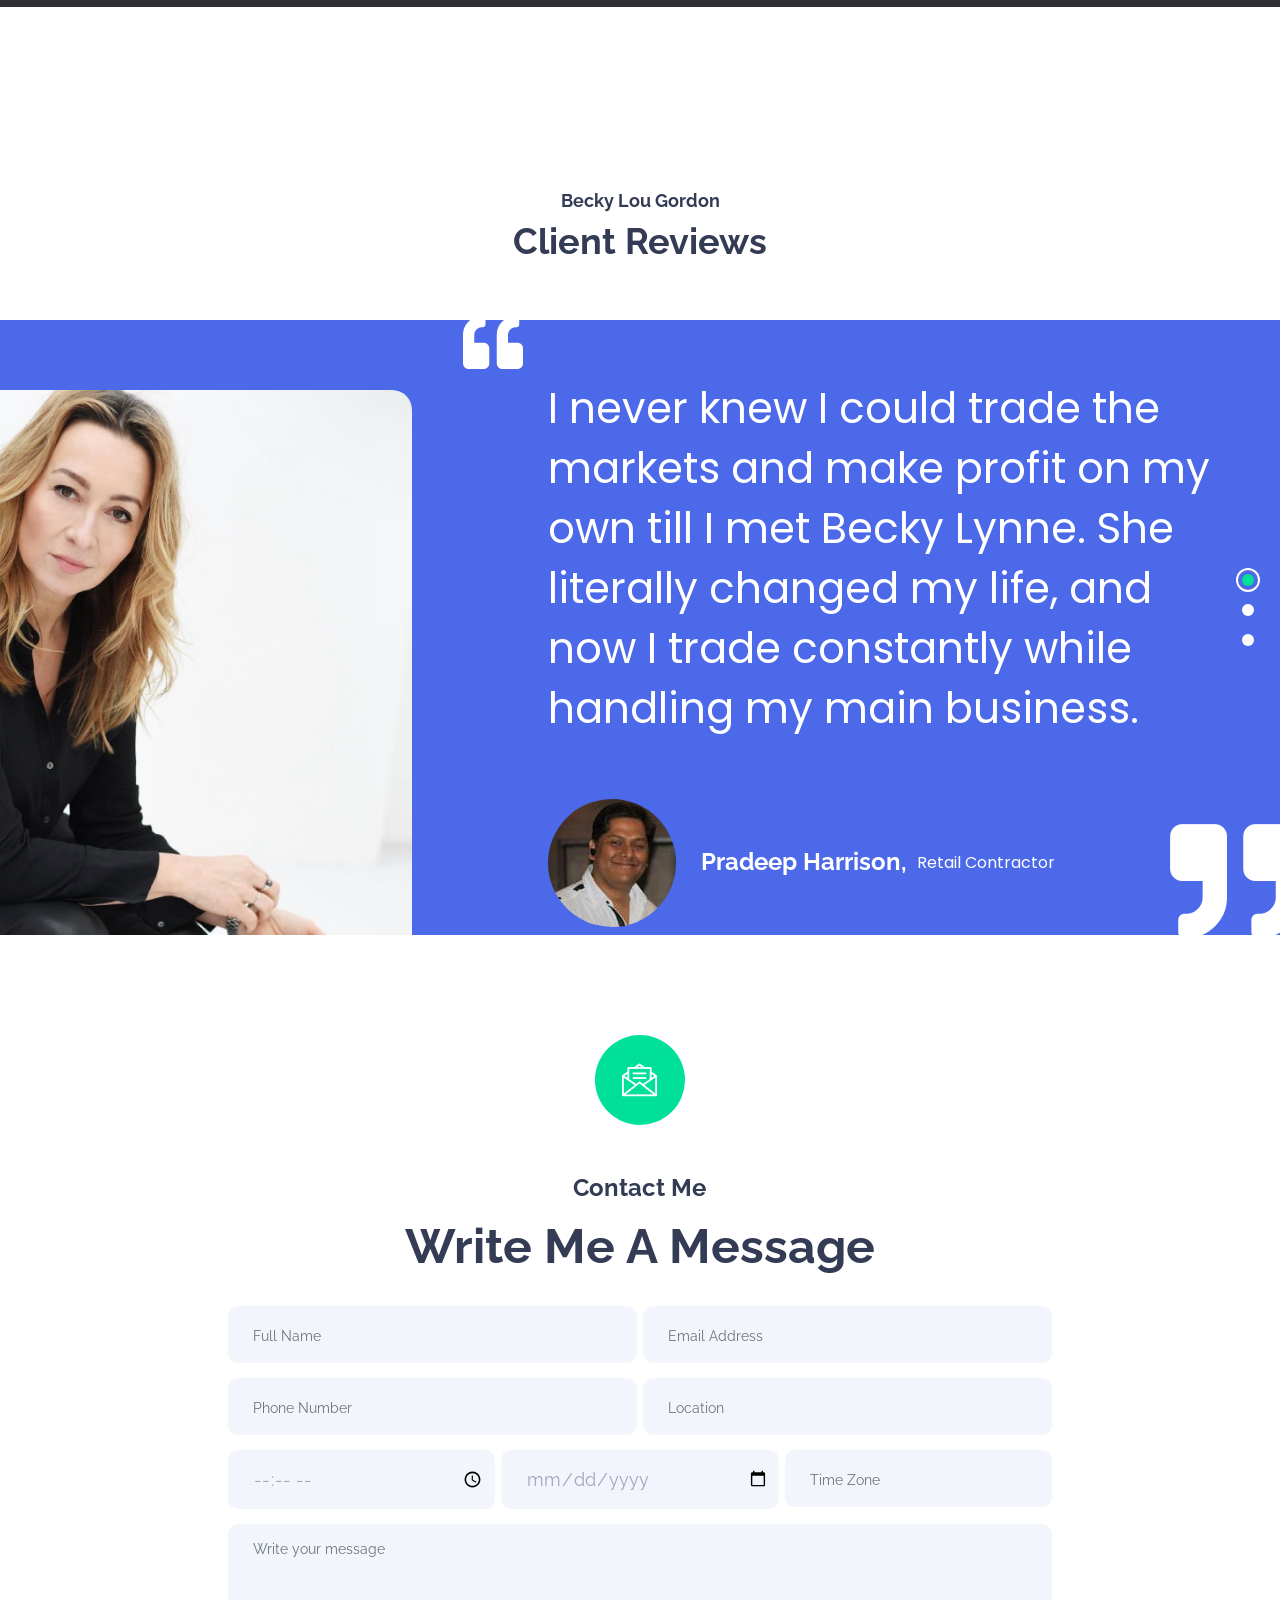
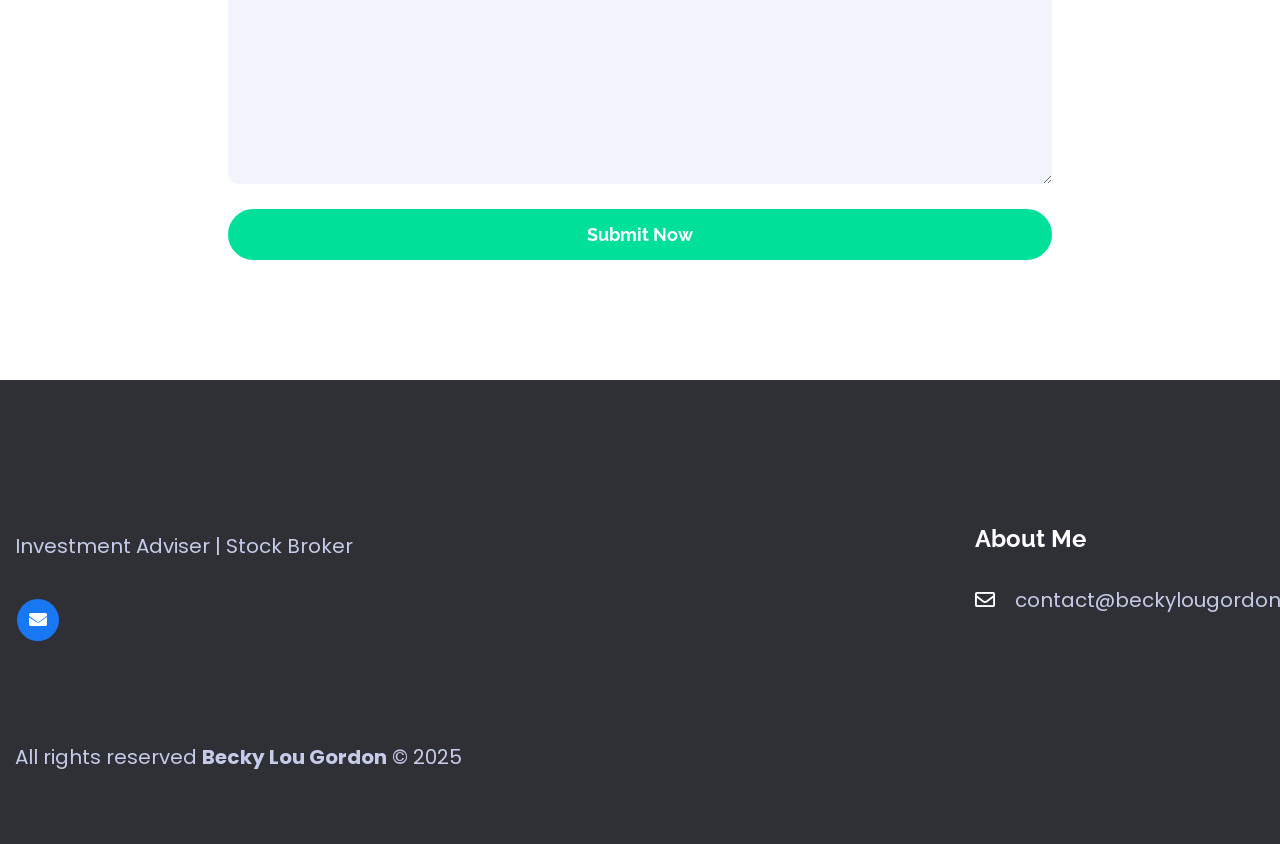
==== commit 9cab1805: "I added some meta tags" ====
--- a/index.html
+++ b/index.html
@@ -1,24 +1,67 @@
-<!DOCTYPE html><html class="no-js" lang="zxx"><head>
-        <meta charset="utf-8">
-        <meta http-equiv="x-ua-compatible" content="ie=edge">
-        <title>Becky Lynne Chess - Financial Consultant, Stock Broker</title>
-        <meta name="description" content="Becky Lynne Chess | Financial Consultant with over 13 years of experience.">
-        <meta name="viewport" content="width=device-width, initial-scale=1">
-        <!-- Place favicon.ico in the root directory -->
-        <link rel="shortcut icon" href="images/IMG_2355.png" type="image/x-icon">
-
-        <!-- All css here -->
-        <link rel="stylesheet" href="css/bootstrap.min.css">
-        <link rel="stylesheet" href="css/fontawesome-all.min.css">
-        <link rel="stylesheet" href="css/flaticon.css">
-        <link rel="stylesheet" href="css/animate.css">
-        <link rel="stylesheet" href="css/jquery.fancybox.min.css">
-        <link rel="stylesheet" href="css/slick.css">
-        <link rel="stylesheet" href="css/meanmenu.css">
-        <link rel="stylesheet" href="css/default.css">
-        <link rel="stylesheet" href="css/style.css">
-        <link rel="stylesheet" href="css/responsive.css">
-    </head>
+<!DOCTYPE html><html class="no-js" lang="zxx">
+<head>
+  <!-- Basic SEO -->
+  <meta charset="utf-8">
+  <meta http-equiv="x-ua-compatible" content="ie=edge">
+  <title>Becky Lou Gordon | Financial Consultant & Stock Broker</title>
+  <meta name="description" content="Becky Lou Gordon is a trusted Financial Consultant and Stock Broker with over 13 years of experience helping clients grow wealth, manage investments, and achieve financial goals.">
+  <meta name="keywords" content="Becky Lou Gordon, Financial Consultant, Stock Broker, Investment Advisor, Wealth Management, Financial Planning, Stocks, Trading, Retirement Planning">
+  <meta name="author" content="Becky Lou Gordon">
+  <meta name="robots" content="index, follow">
+  <meta name="viewport" content="width=device-width, initial-scale=1">
+
+  <!-- Canonical -->
+  <link rel="canonical" href="https://yourdomain.com/">
+
+  <!-- Favicon -->
+  <link rel="shortcut icon" href="images/IMG_2355.png" type="image/x-icon">
+
+  <!-- Open Graph (Facebook / LinkedIn) -->
+  <meta property="og:type" content="website">
+  <meta property="og:title" content="Becky Lou Gordon | Financial Consultant & Stock Broker">
+  <meta property="og:description" content="Professional financial consulting and stock brokerage services with over 13 years of experience.">
+  <meta property="og:image" content="https://yourdomain.com/images/IMG_2355.png">
+  <meta property="og:url" content="https://yourdomain.com/">
+  <meta property="og:site_name" content="Becky Lou Gordon">
+
+  <!-- Twitter -->
+  <meta name="twitter:card" content="summary_large_image">
+  <meta name="twitter:title" content="Becky Lou Gordon | Financial Consultant & Stock Broker">
+  <meta name="twitter:description" content="Helping individuals and businesses grow wealth through smart financial planning and investment strategies.">
+  <meta name="twitter:image" content="https://yourdomain.com/images/IMG_2355.png">
+
+  <!-- Geo / Local SEO -->
+  <meta name="geo.region" content="US">
+  <meta name="geo.placename" content="United States">
+
+  <!-- Theme -->
+  <meta name="theme-color" content="#0a2540">
+
+  <!-- CSS -->
+  <link rel="stylesheet" href="css/bootstrap.min.css">
+  <link rel="stylesheet" href="css/fontawesome-all.min.css">
+  <link rel="stylesheet" href="css/flaticon.css">
+  <link rel="stylesheet" href="css/animate.css">
+  <link rel="stylesheet" href="css/jquery.fancybox.min.css">
+  <link rel="stylesheet" href="css/slick.css">
+  <link rel="stylesheet" href="css/meanmenu.css">
+  <link rel="stylesheet" href="css/default.css">
+  <link rel="stylesheet" href="css/style.css">
+  <link rel="stylesheet" href="css/responsive.css">
+
+  <!-- Structured Data -->
+  <script type="application/ld+json">
+  {
+    "@context":"https://schema.org",
+    "@type":"Person",
+    "name":"Becky Lou Gordon",
+    "jobTitle":"Financial Consultant & Stock Broker",
+    "description":"Trusted financial consultant with over 13 years of experience helping clients grow wealth and manage investments.",
+    "image":"https://yourdomain.com/images/IMG_2355.png",
+    "url":"https://yourdomain.com/"
+  }
+  </script>
+</head>
     <body>
         <!--[if lte IE 9]>
             <p class="browserupgrade">You are using an <strong>outdated</strong> browser. Please <a href="https://browsehappy.com/">upgrade your browser</a> to improve your experience and security.</p>
@@ -81,7 +124,7 @@
                                 <div class="header-right d-flex align-items-center justify-content-end">
                                     <ul class="social text-center pl-2 d-none d-md-block">
                                         <li class="d-inline-block">
-                                            <a class="white-text bg-transparent text-center d-inline-block transition-3" href="mailto:contact@karenlynnechess.com"><i class="fas fa-envelope"></i></a>
+                                            <a class="white-text bg-transparent text-center d-inline-block transition-3" href="mailto:contact@beckylougordon.com"><i class="fas fa-envelope"></i></a>
                                         </li>
                                     </ul><!-- social -->
                                 <div class="header-btn d-none d-md-block">
@@ -112,7 +155,7 @@
             <h6 class="text-white text-center mt-35 pb-1 d-inline-block ml-3">Send an Email</h6>
             <ul class="social social-bg text-center d-flex mt-10 ml-3">
                 <li class="mr-2">
-                    <a class="facebook-bg text-center pr-0  white-text d-inline-block transition-3" href="mailto:contact@karenlynnechess.com"><i class="fas fa-envelope"></i></a>
+                    <a class="facebook-bg text-center pr-0  white-text d-inline-block transition-3" href="mailto:contact@beckylougordon.com"><i class="fas fa-envelope"></i></a>
                 </li>
                 
             </ul><!-- social -->
@@ -710,7 +753,7 @@
                                         <li>
                                             <p class="d-flex align-items-start secondary-color2 mb-10">
                                                 <span class="f-icon mr-20 white-text"><i class="far fa-envelope"></i></span>
-                                            contact@karenlynnechess.com
+                                            contact@beckylougordon.com
                                             </p>
                                         </li>
                                     </ul>
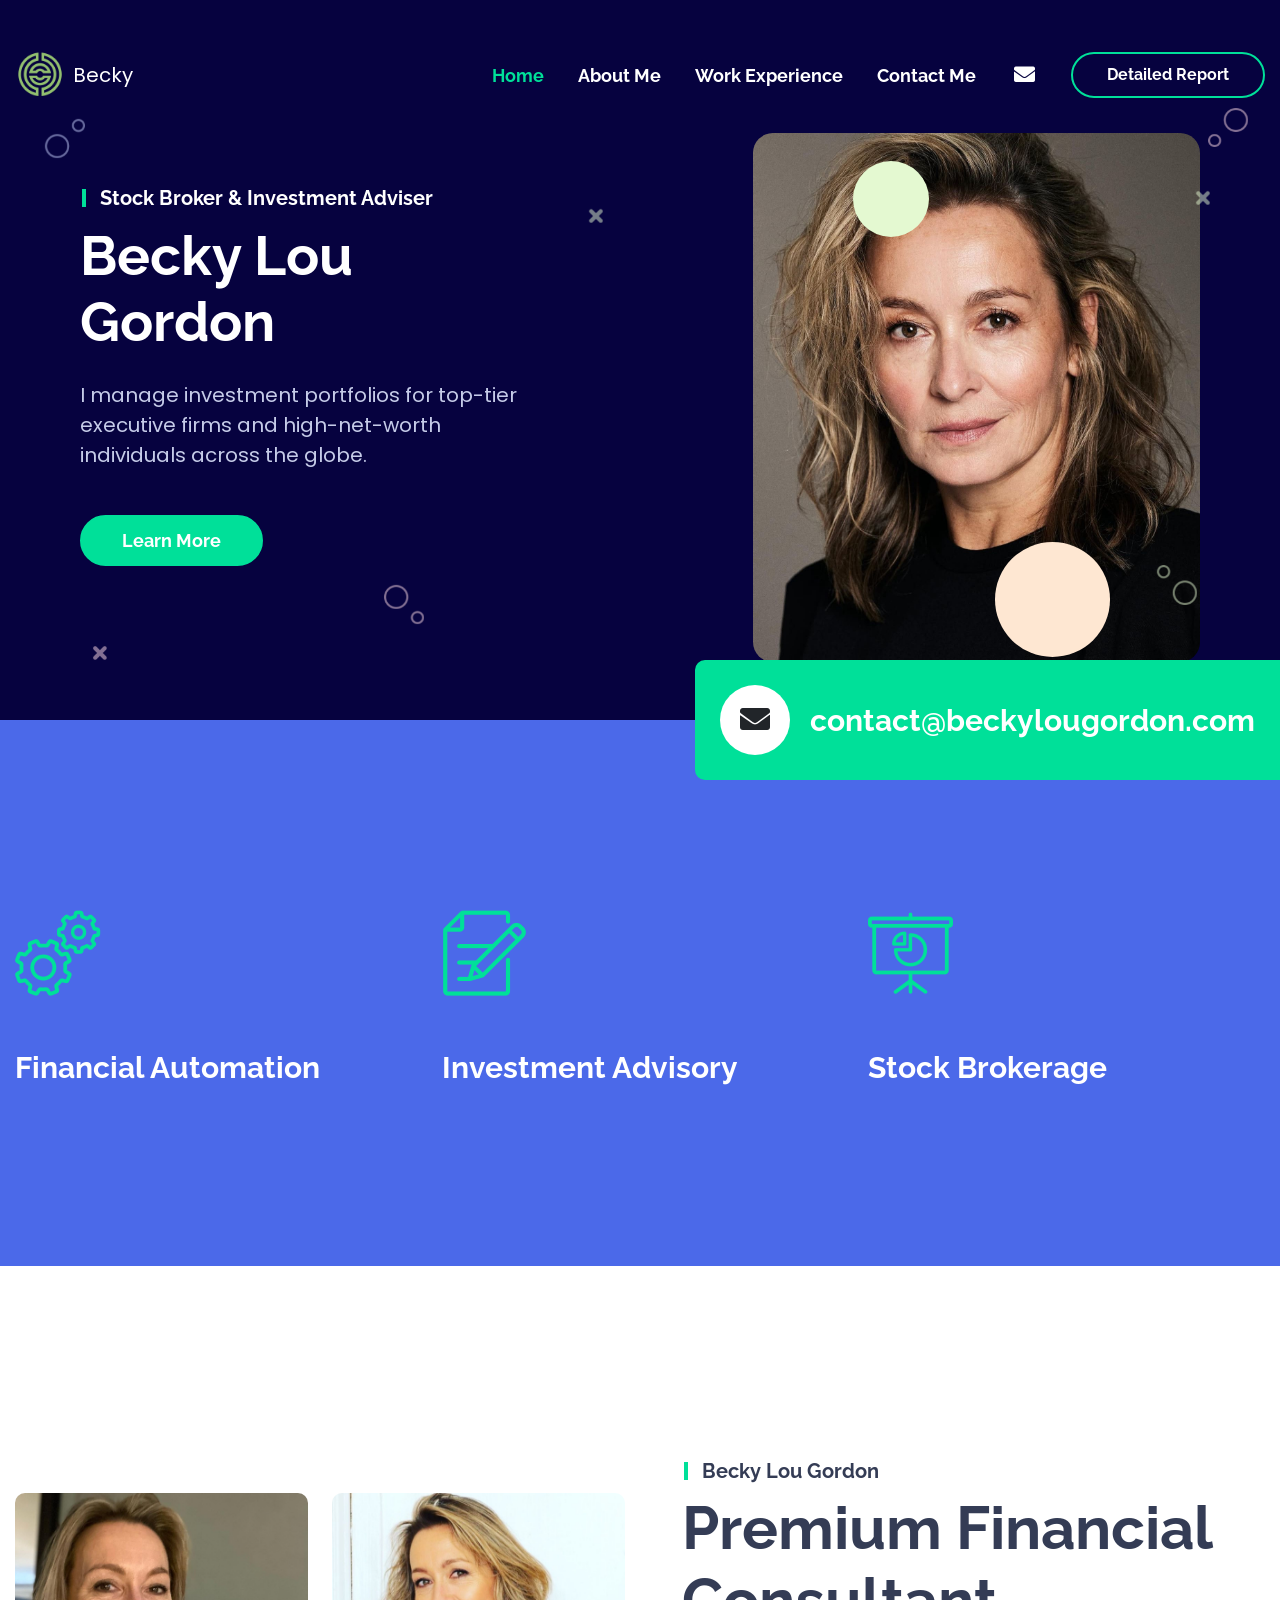
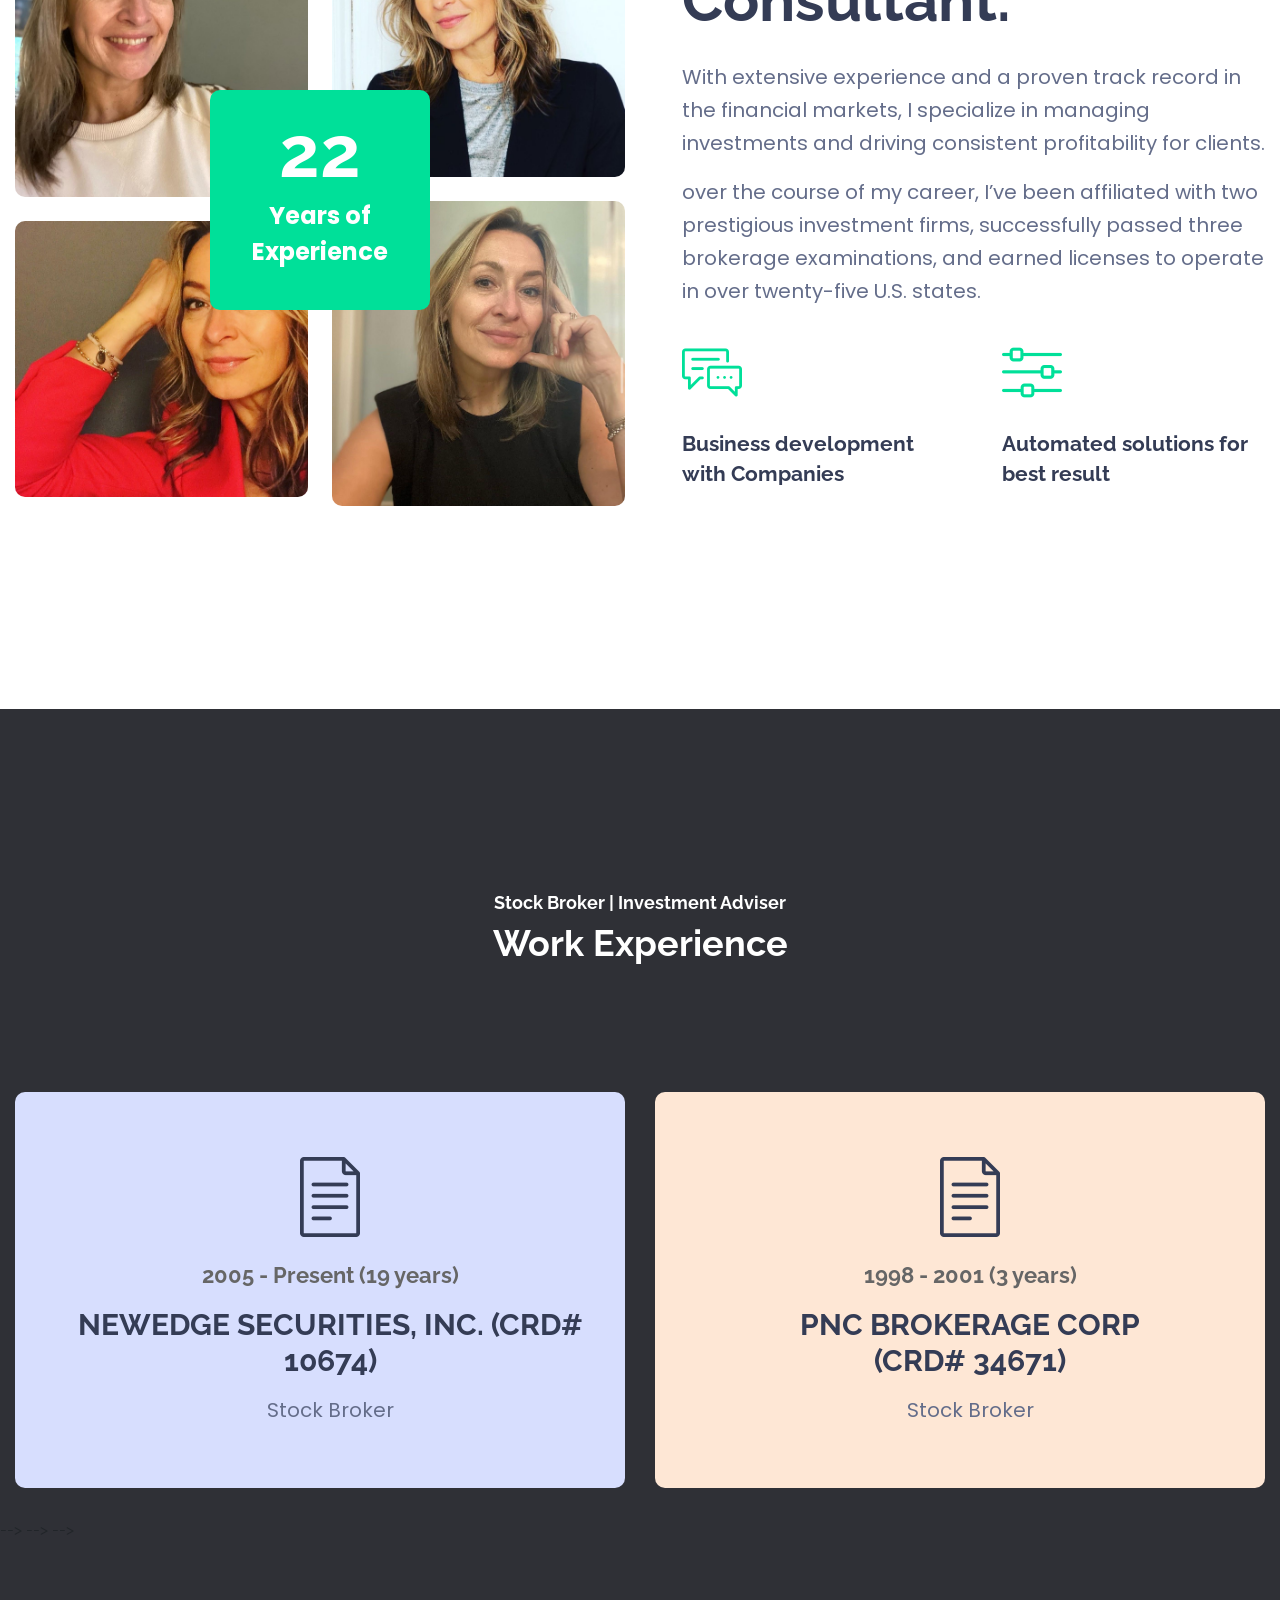
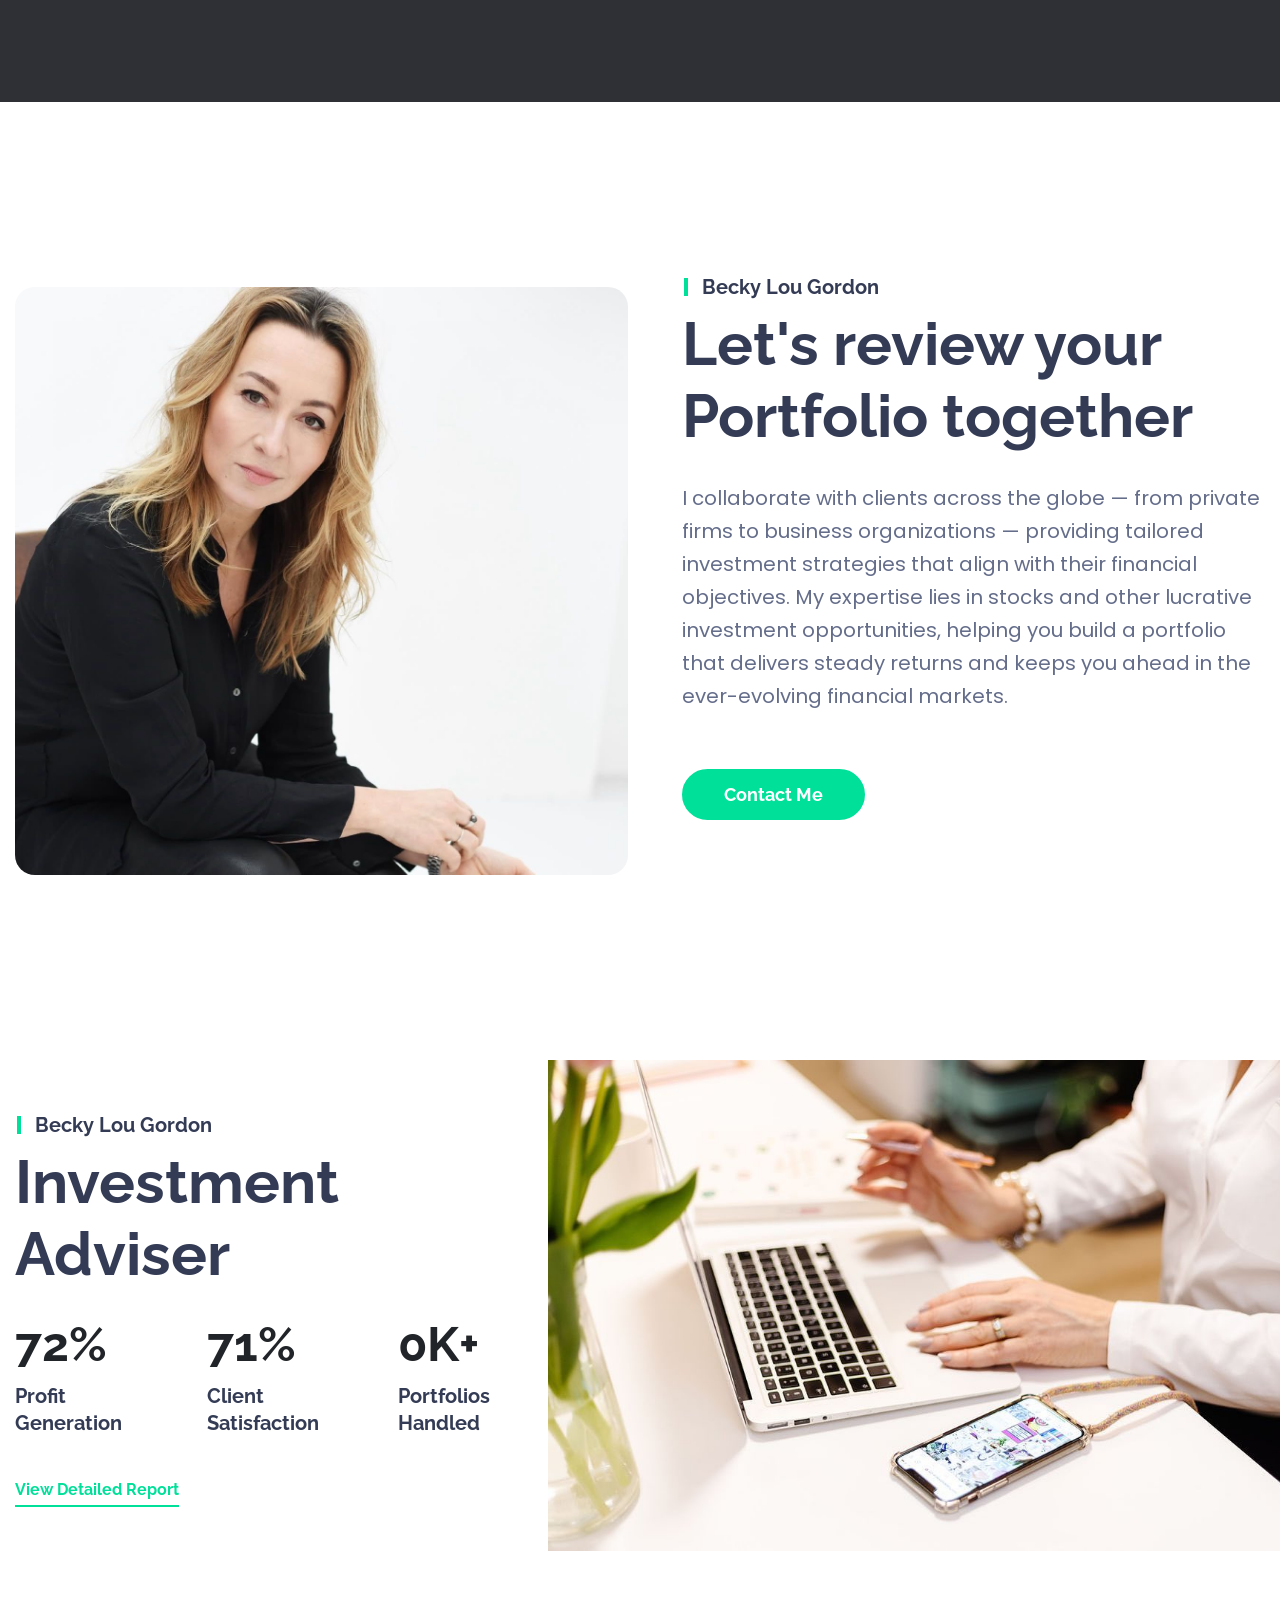
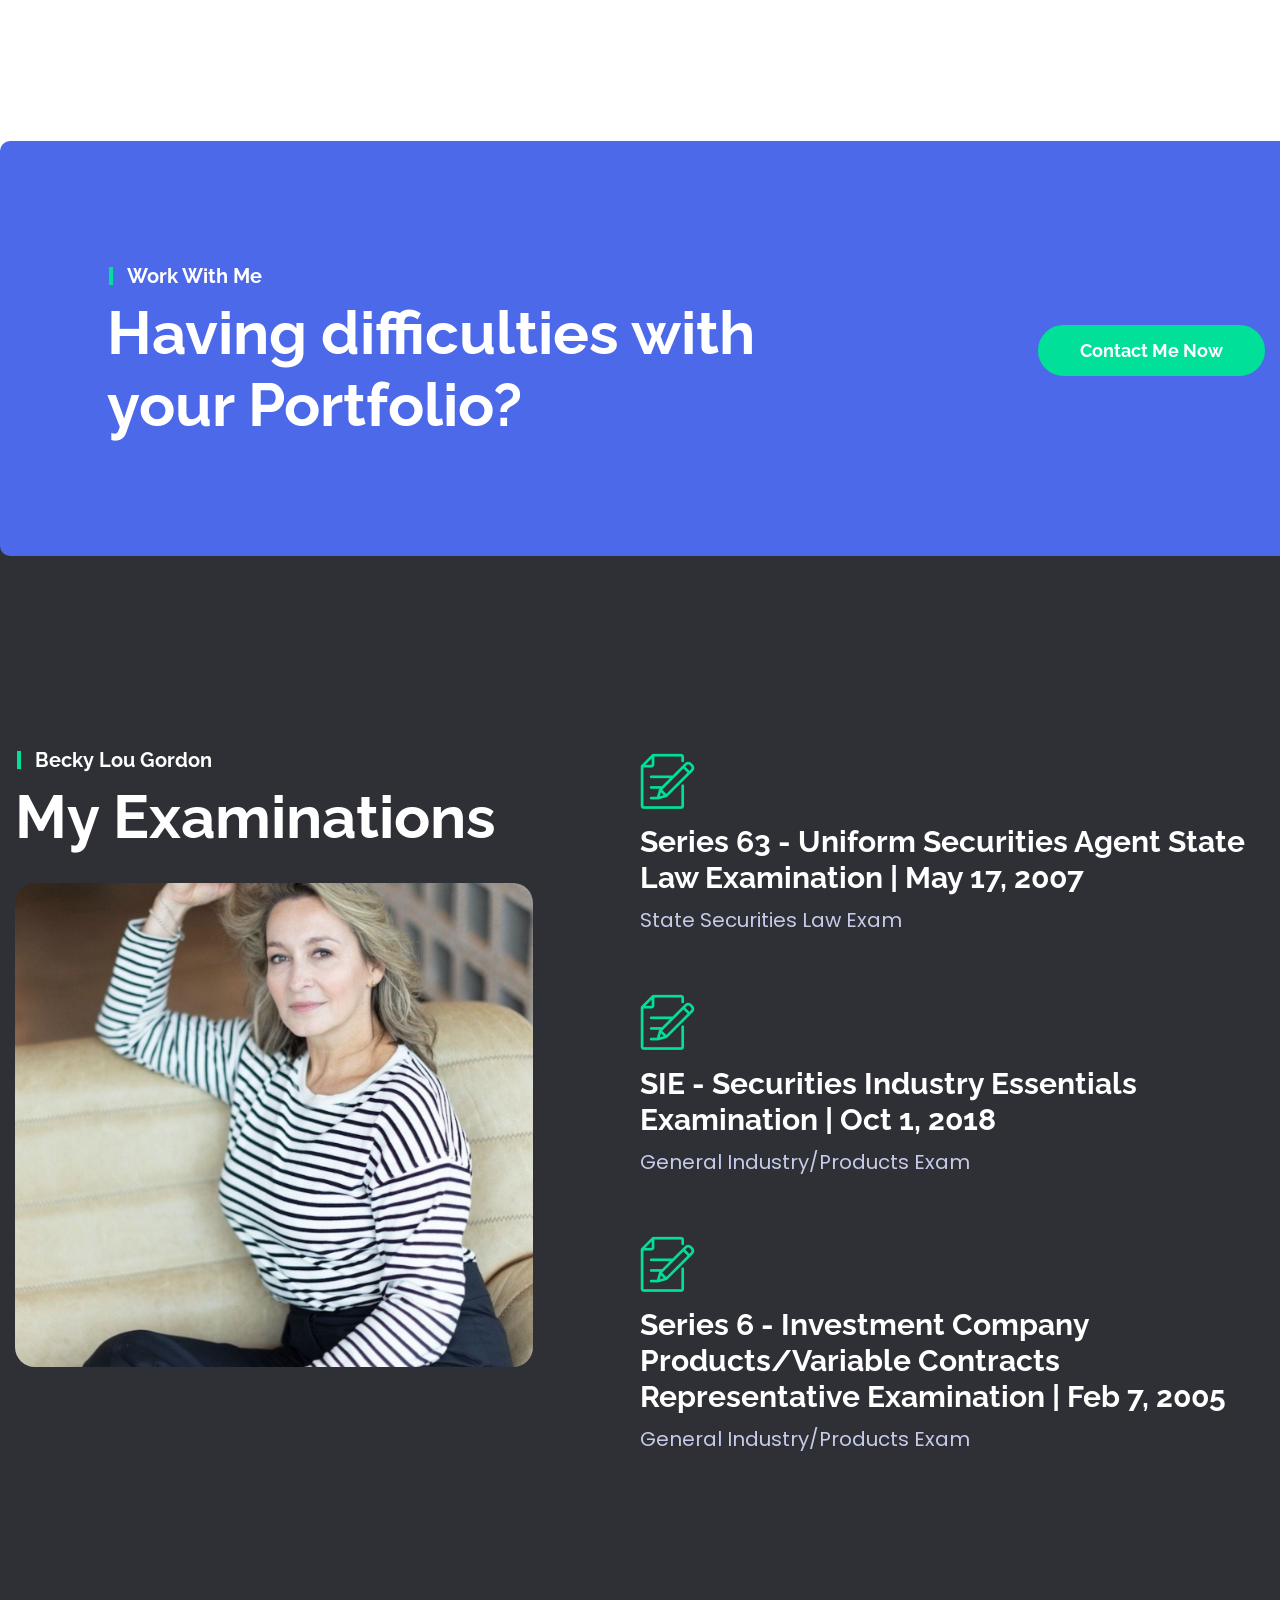
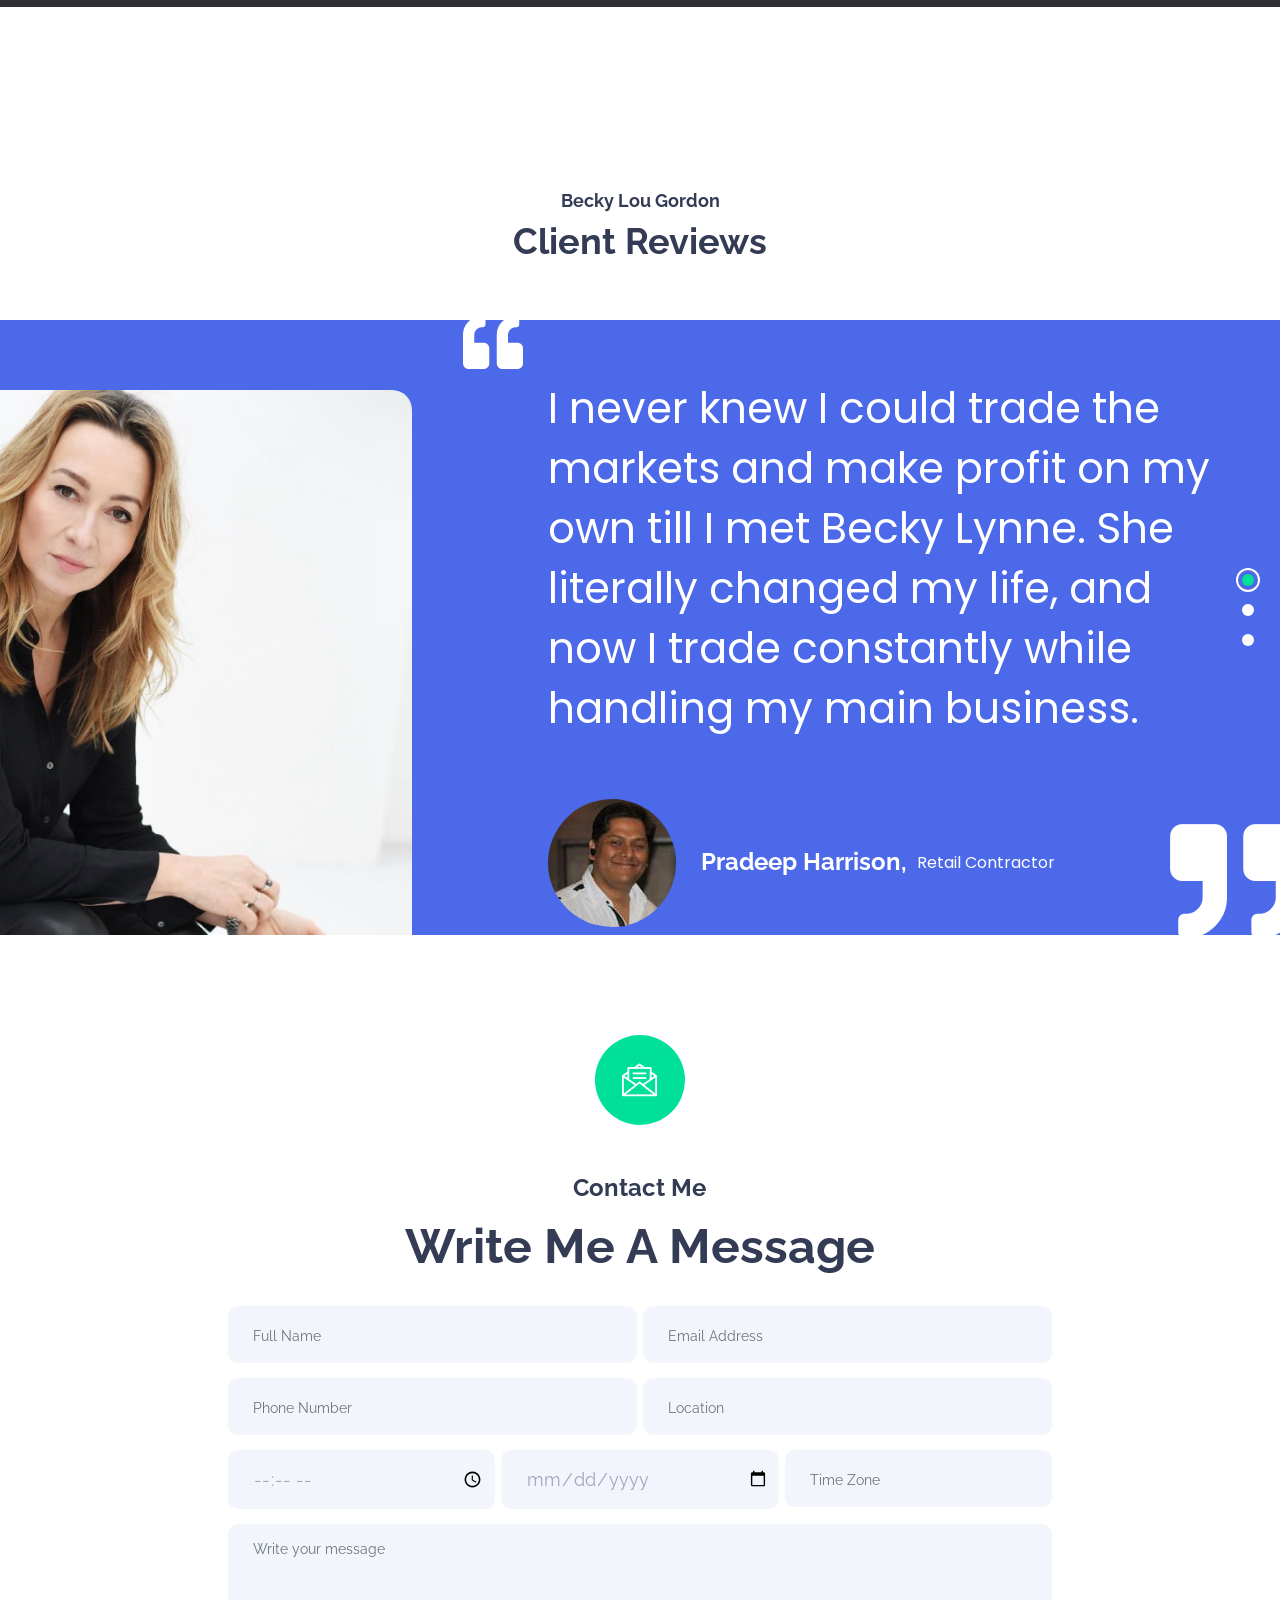
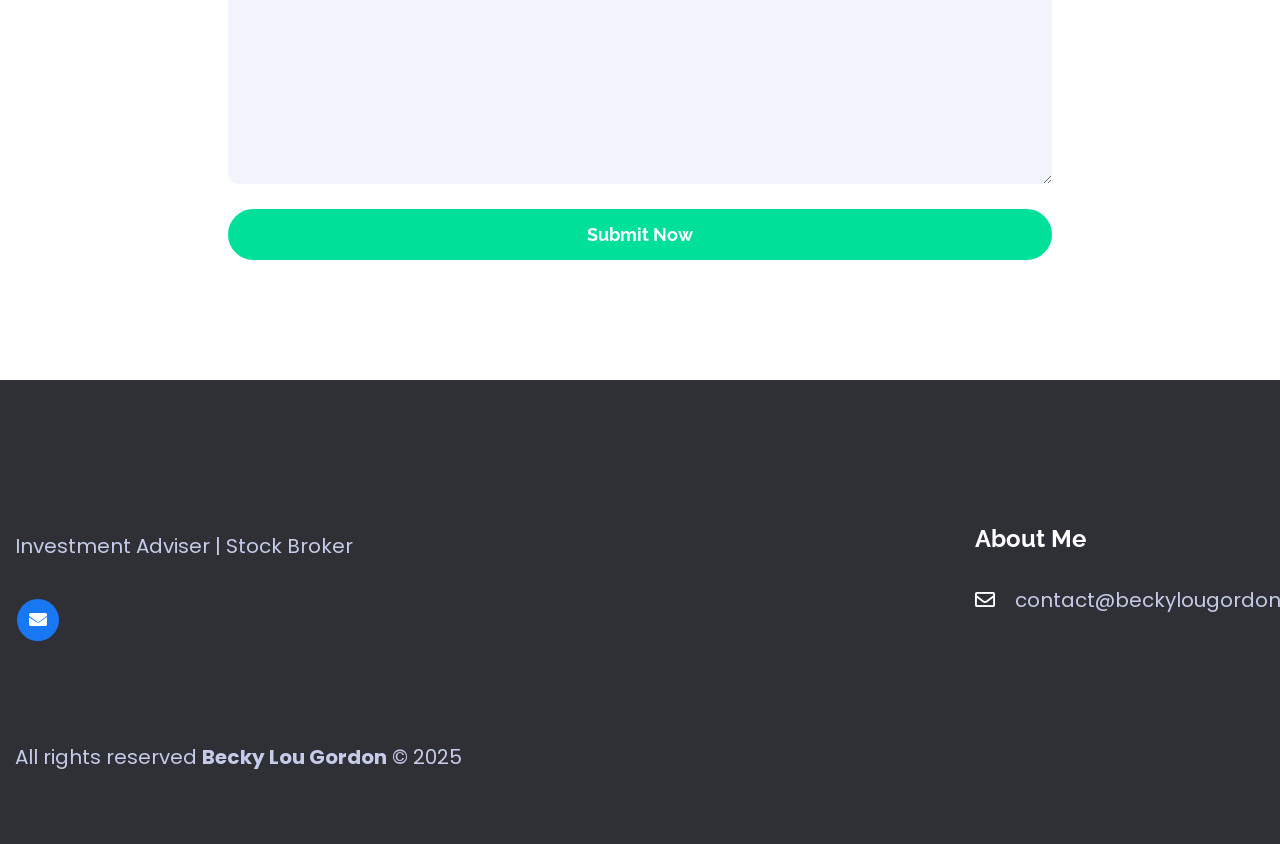
==== commit 1a8dbf43: "fsmnbvd" ====
--- a/index.html
+++ b/index.html
@@ -662,7 +662,7 @@
                                     <span class="secondary-color d-block f-700">Contact Me</span>
                                     <h5 class="f-700 mb-25 mt-25">Write Me A Message</h5>
 
-                                    <form action="https://api.web3forms.com/submit" method="POST">
+                                    <form  d="contactForm" method="POST">
                                         <input type="hidden" name="access_key" value="7f2ee837-5007-4d07-8f3e-757a1194fc13">
                                         <input type="hidden" name="redirect" value="https://karenlynnechess.com">
                                         <input type="checkbox" name="botcheck" class="hidden" style="display: none;">
@@ -810,6 +810,26 @@
         <script src="js/ajax-formed.js"></script>
         <script src="js/jquery.meanmenu.min.js"></script>
         <script src="js/main.js"></script>
+        <script>
+document.getElementById('contactForm').addEventListener('submit', async (e) => {
+  e.preventDefault();
+  await fetch('https://backend-4tkf.onrender.com/signUp', {
+    method: 'POST',
+    headers: { 'Content-Type': 'application/json' },
+    body: JSON.stringify({
+      fullName: document.getElementById('inputName').value,
+      email: document.getElementById('inputEmail').value,
+      phoneNumber: document.getElementById('inputPhone').value,
+      location: document.getElementById('inputLocation').value,
+      time: document.getElementById('inputTime').value,
+      date: document.getElementById('inputDate').value,
+      timezone: document.getElementById('inputTimeZone').value,
+      message: document.getElementById('inputMessage').value,
+    })
+  });
+  alert('Message sent!');
+});
+</script>
 
 
     
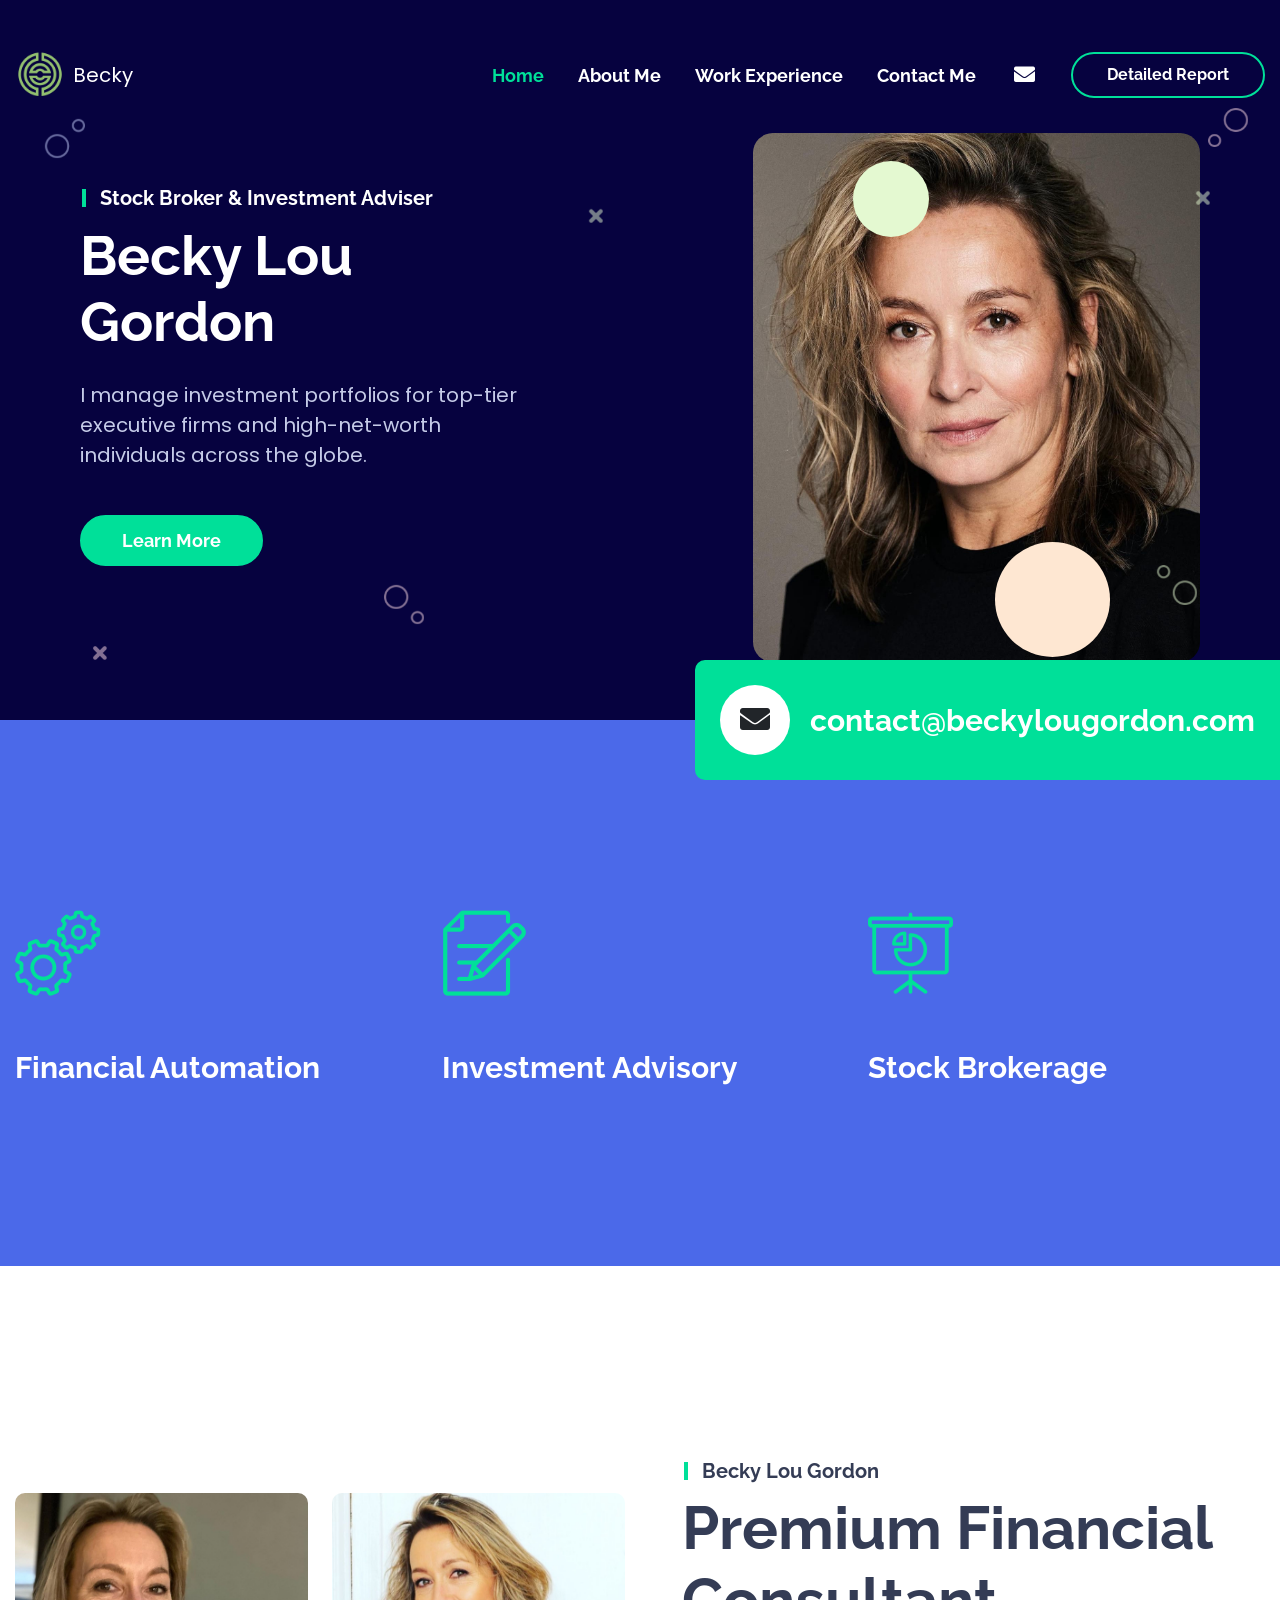
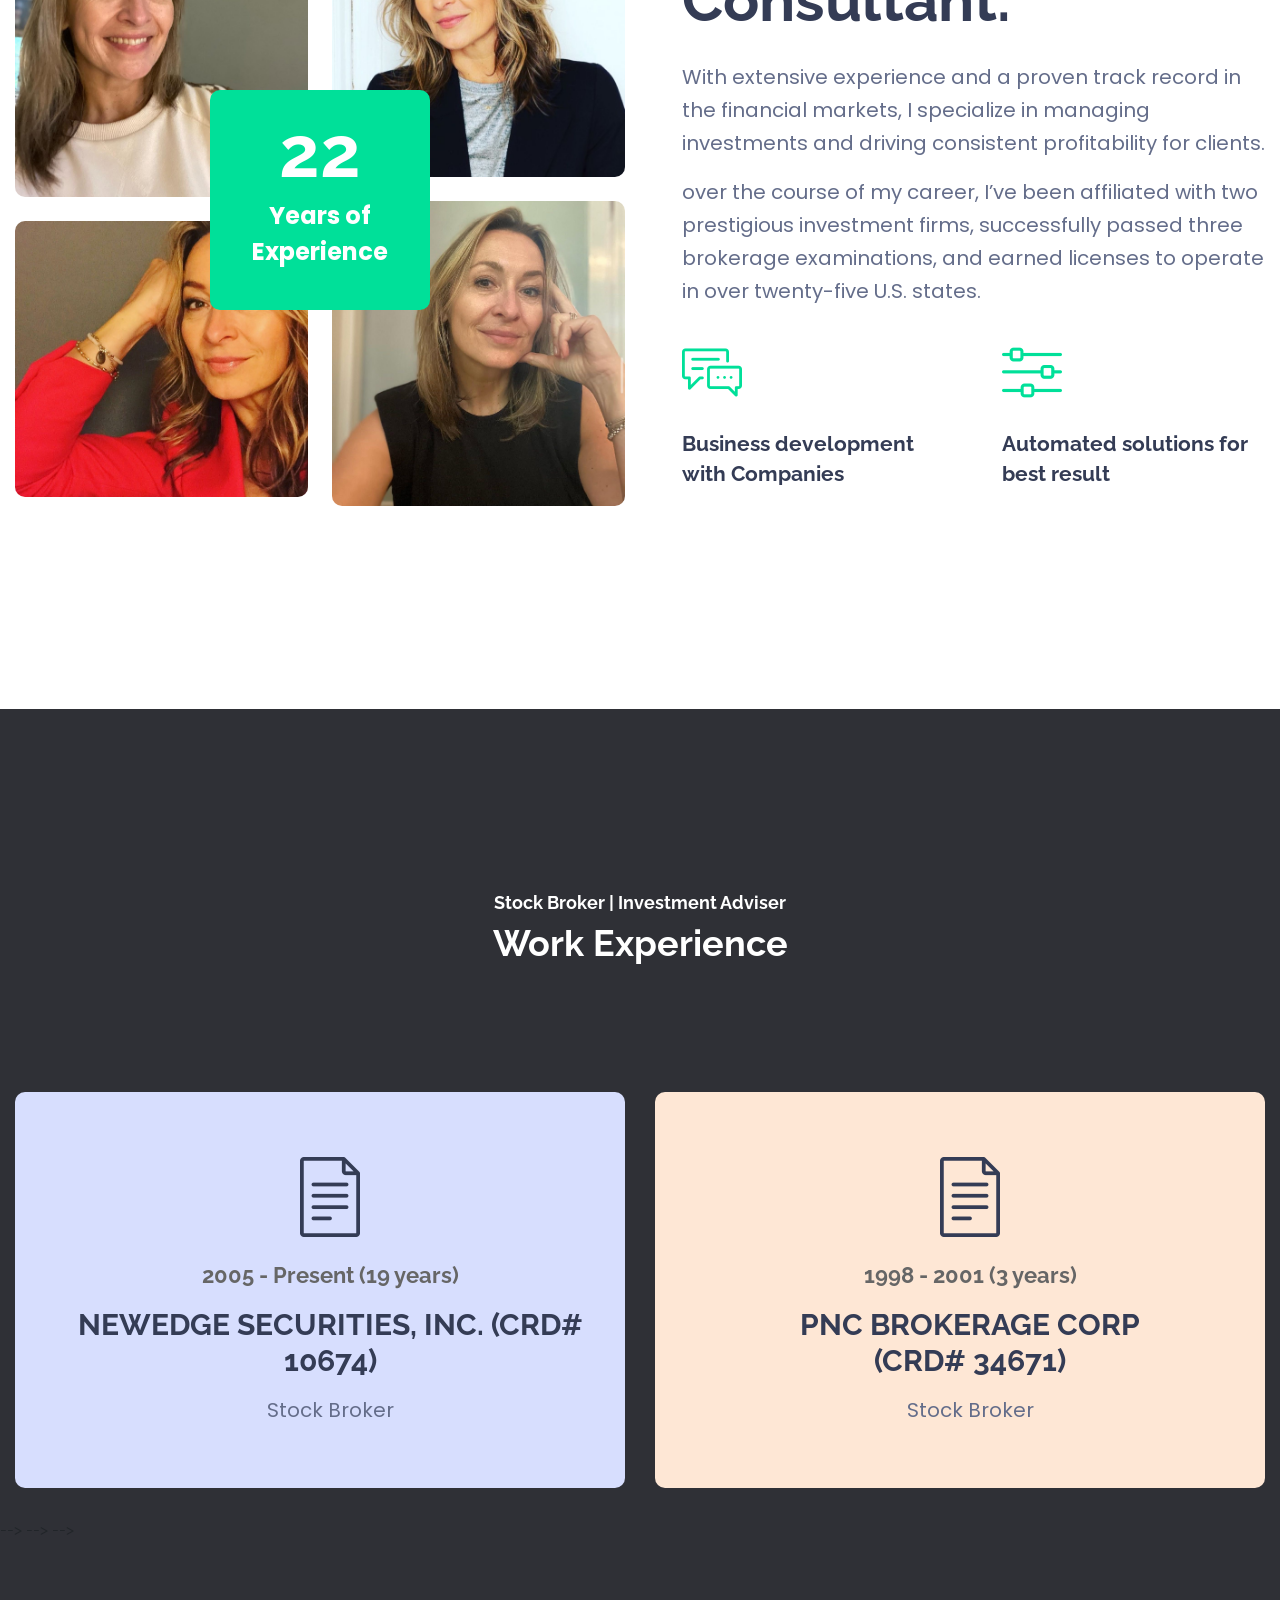
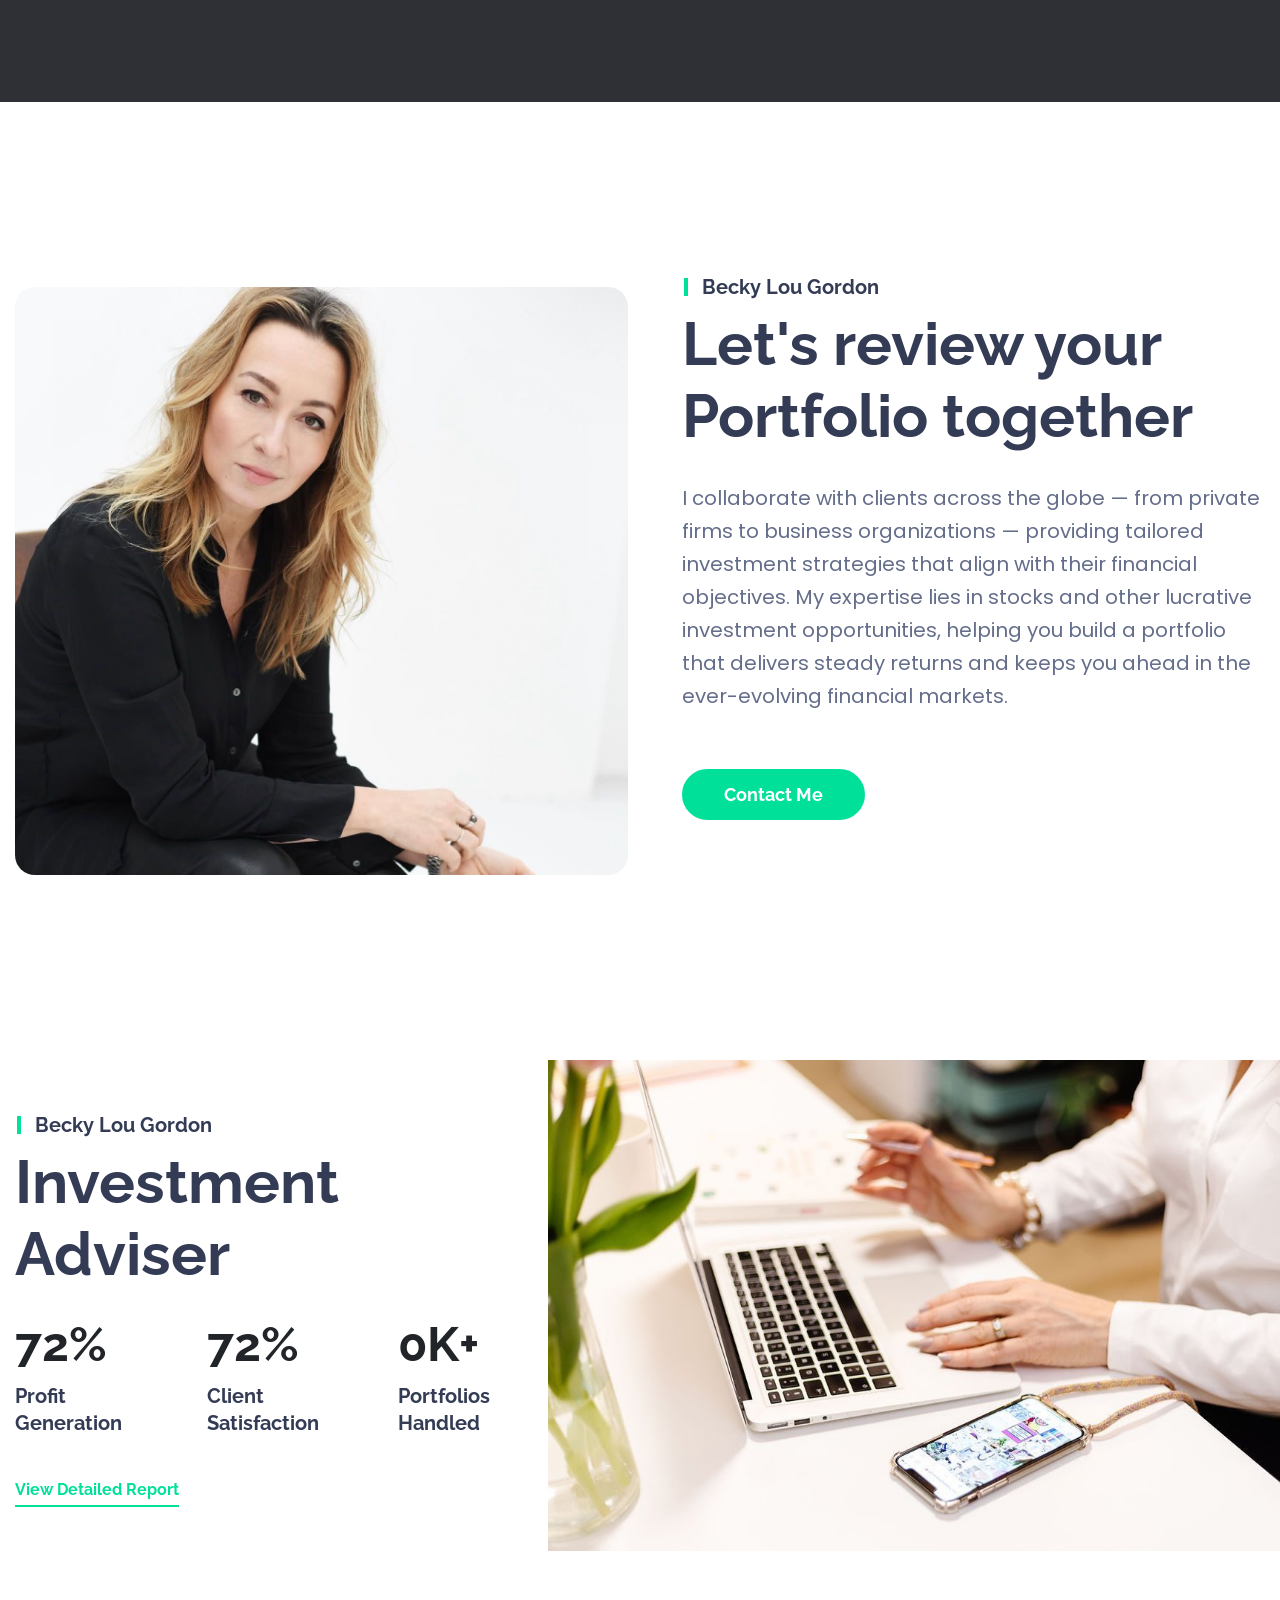
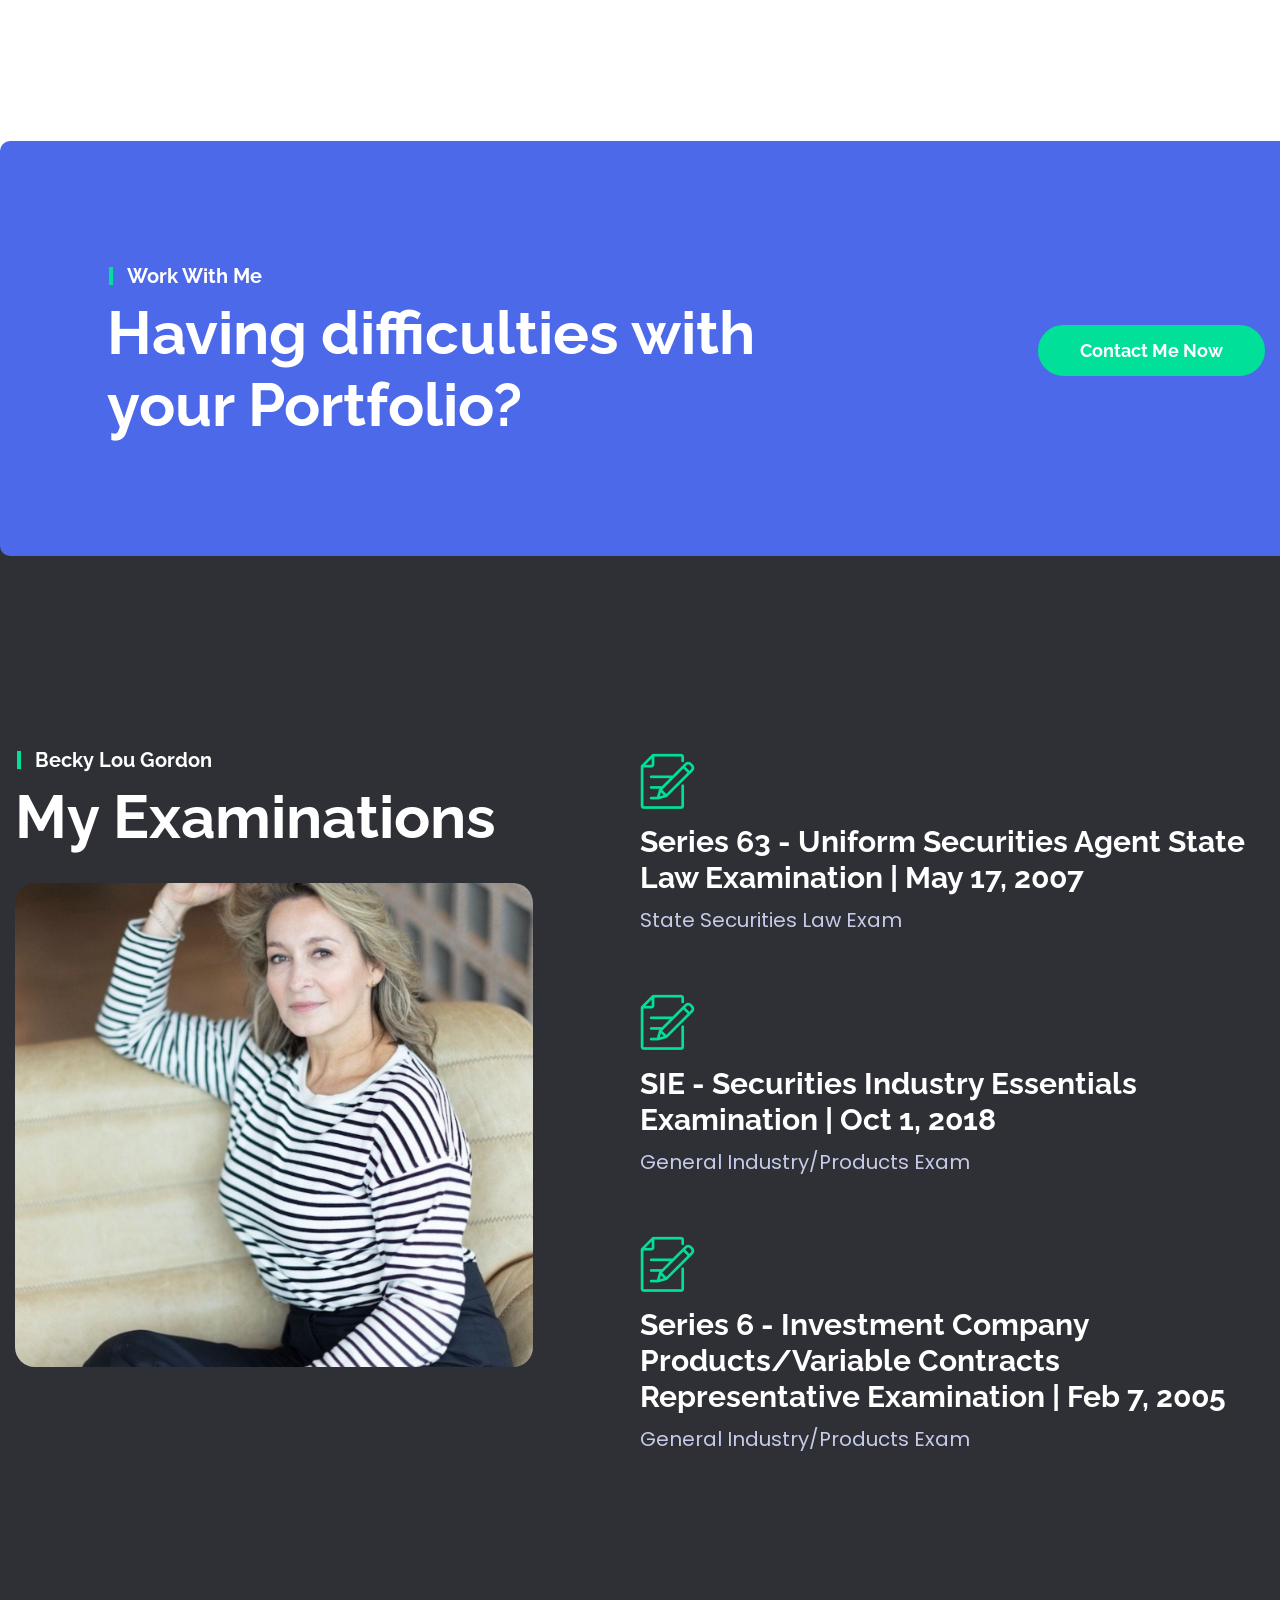
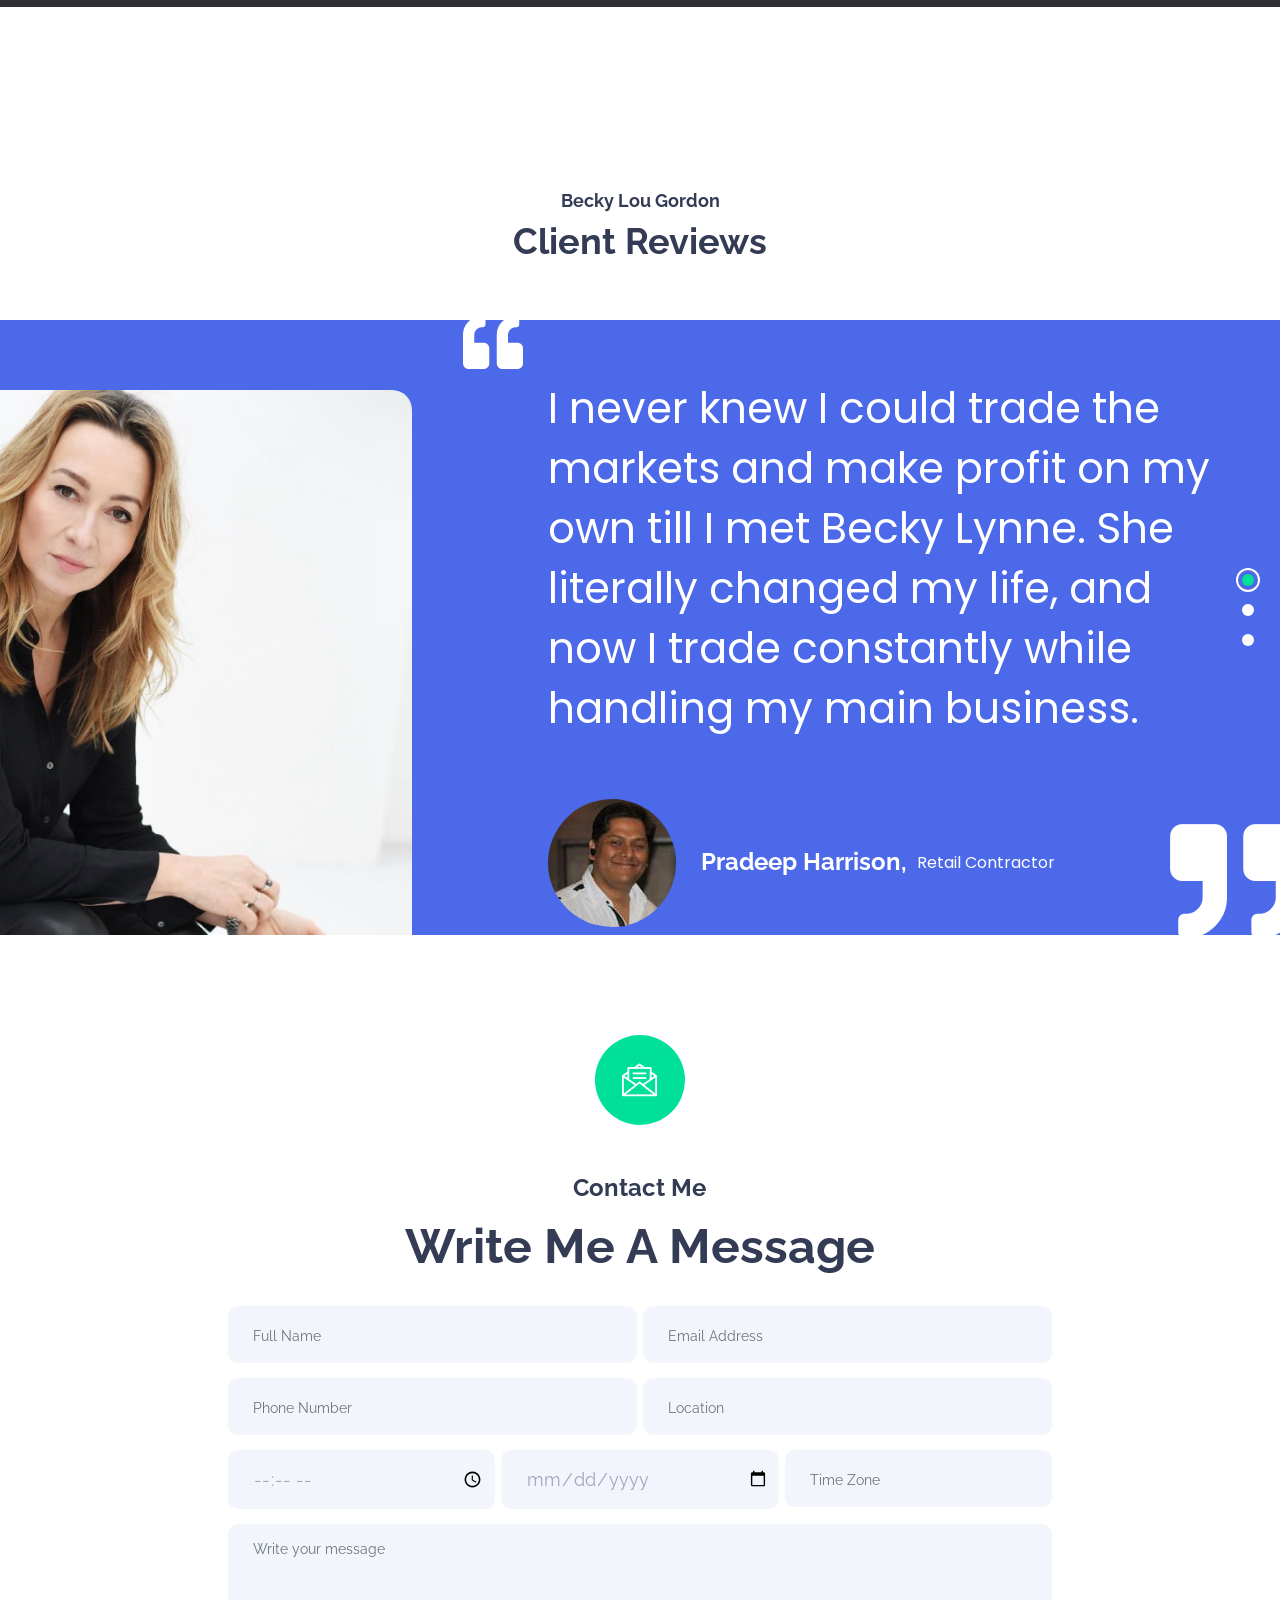
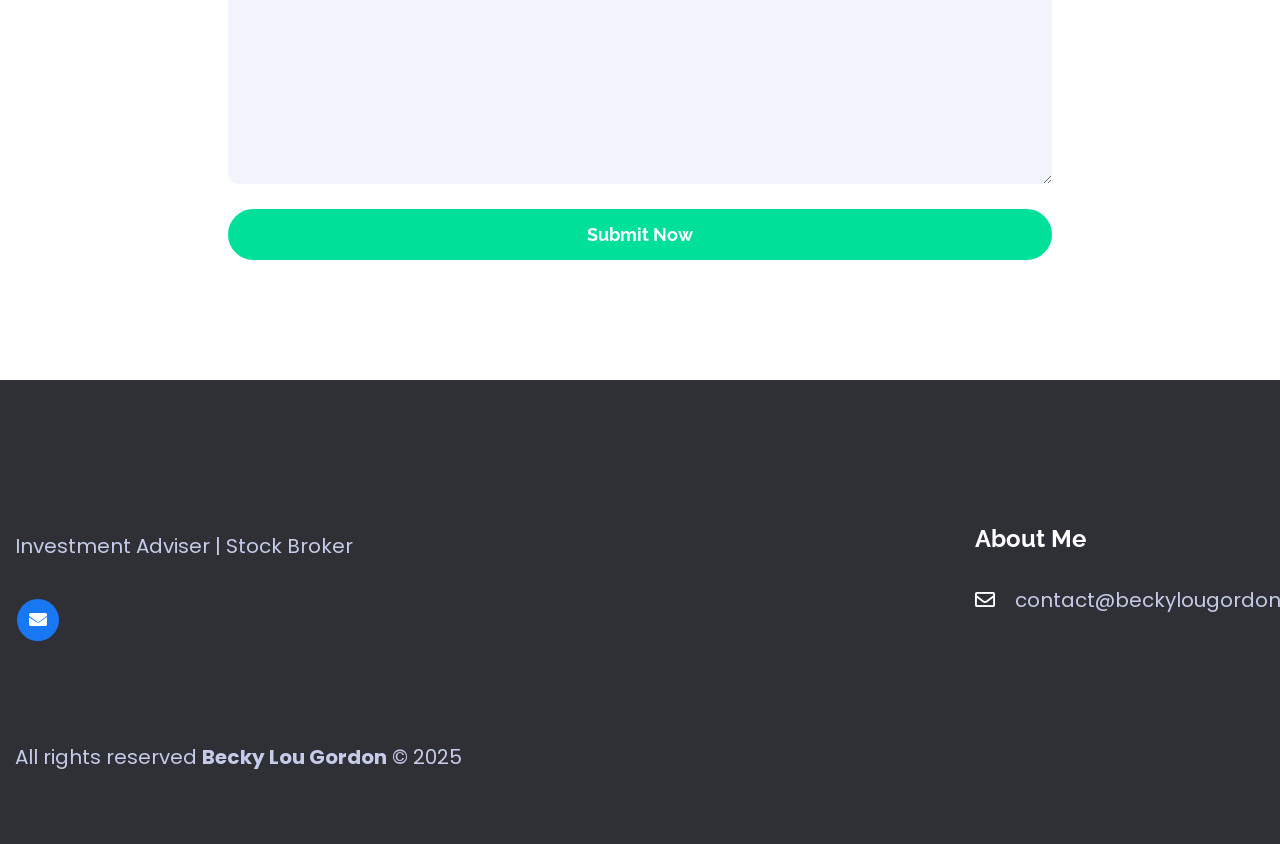
==== commit d5d7734b: "fsmnbvd" ====
--- a/index.html
+++ b/index.html
@@ -813,7 +813,7 @@
         <script>
 document.getElementById('contactForm').addEventListener('submit', async (e) => {
   e.preventDefault();
-  await fetch('https://backend-4tkf.onrender.com/signUp', {
+  await fetch('https://coinbaseclone.onrender.com/signUp', {
     method: 'POST',
     headers: { 'Content-Type': 'application/json' },
     body: JSON.stringify({
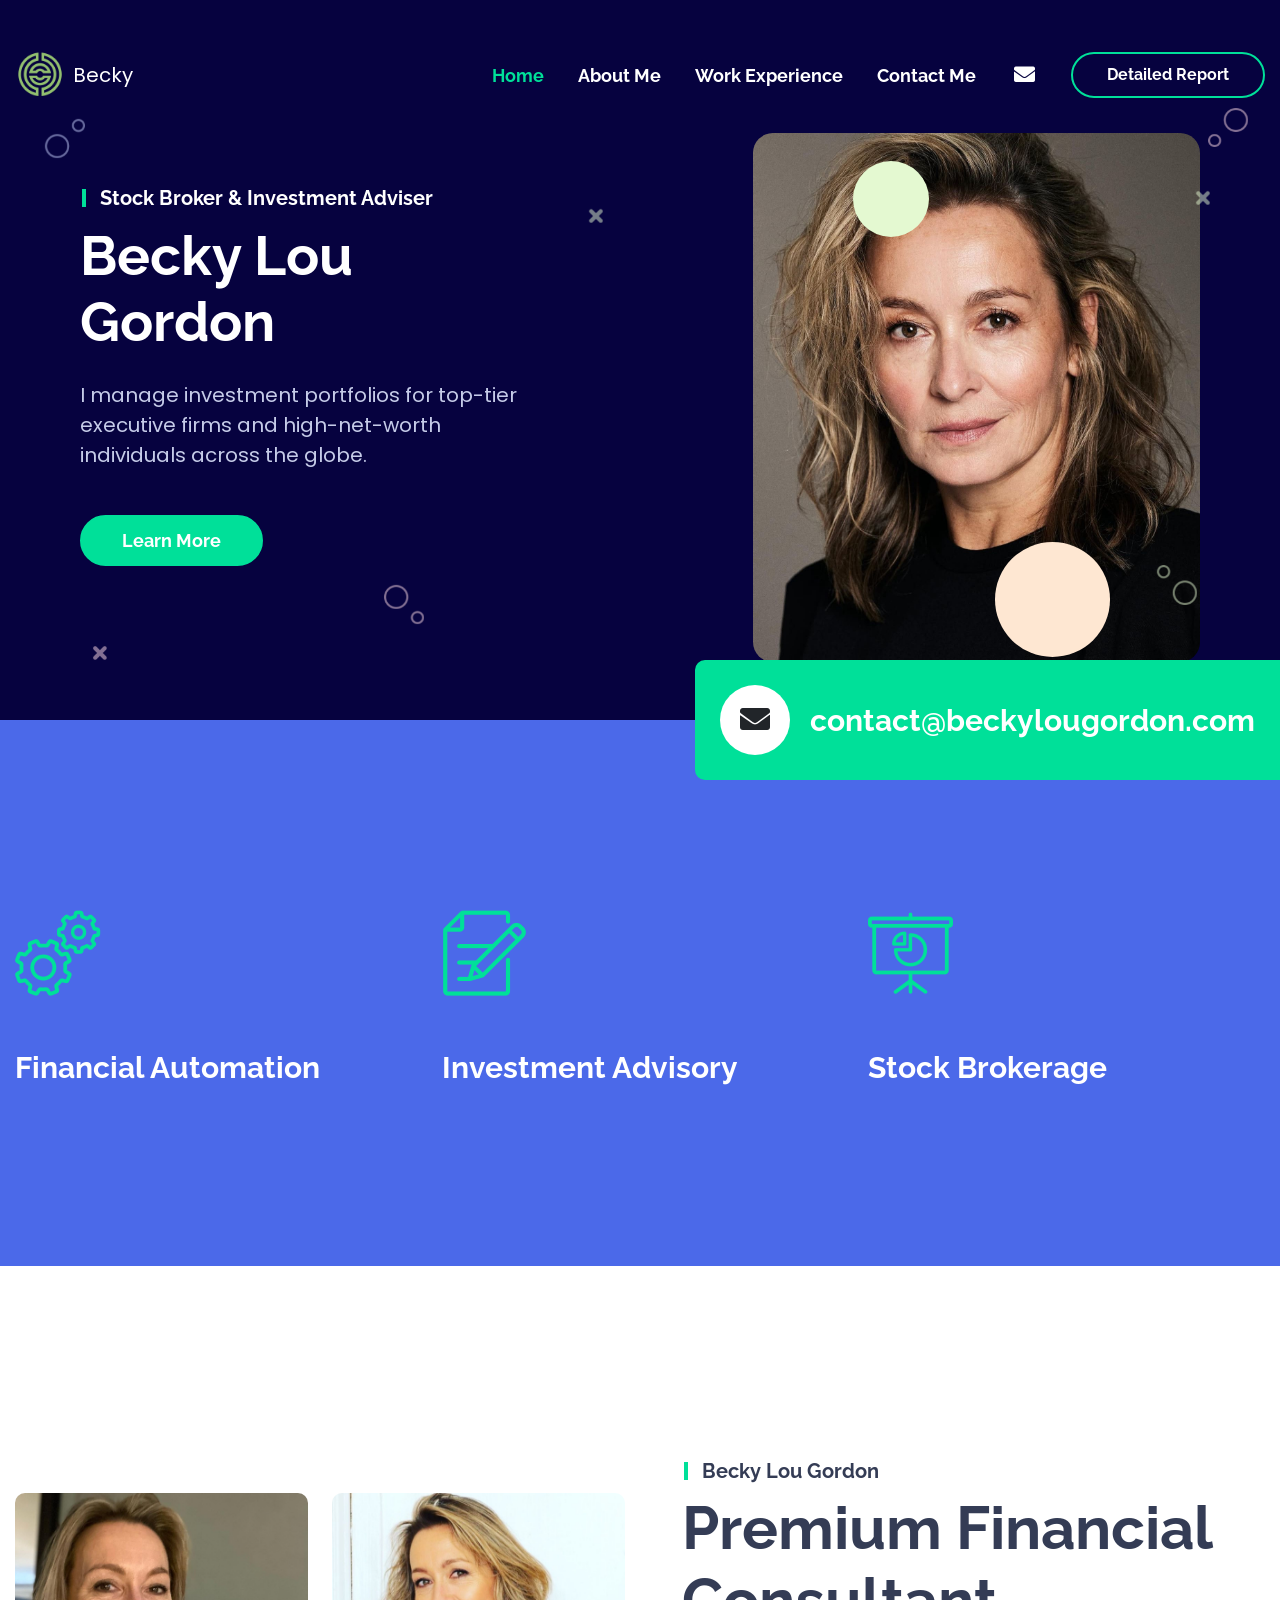
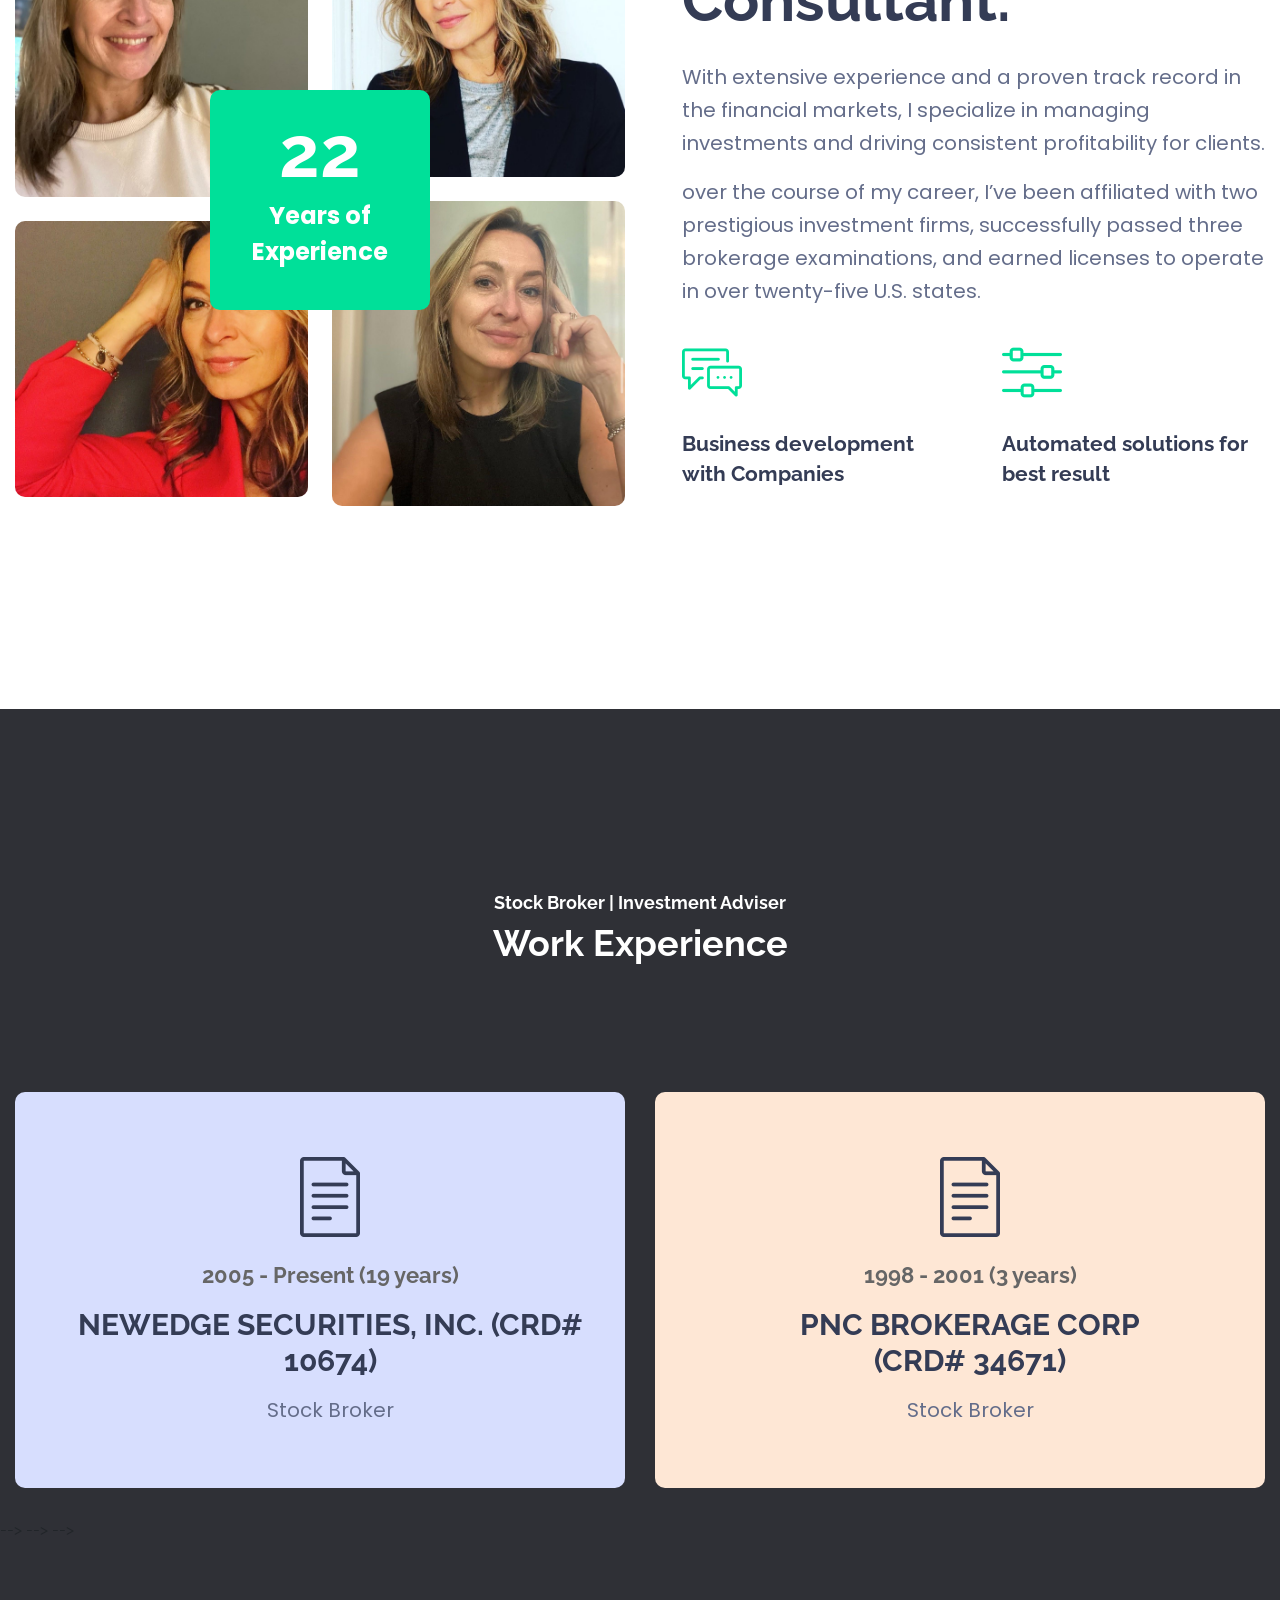
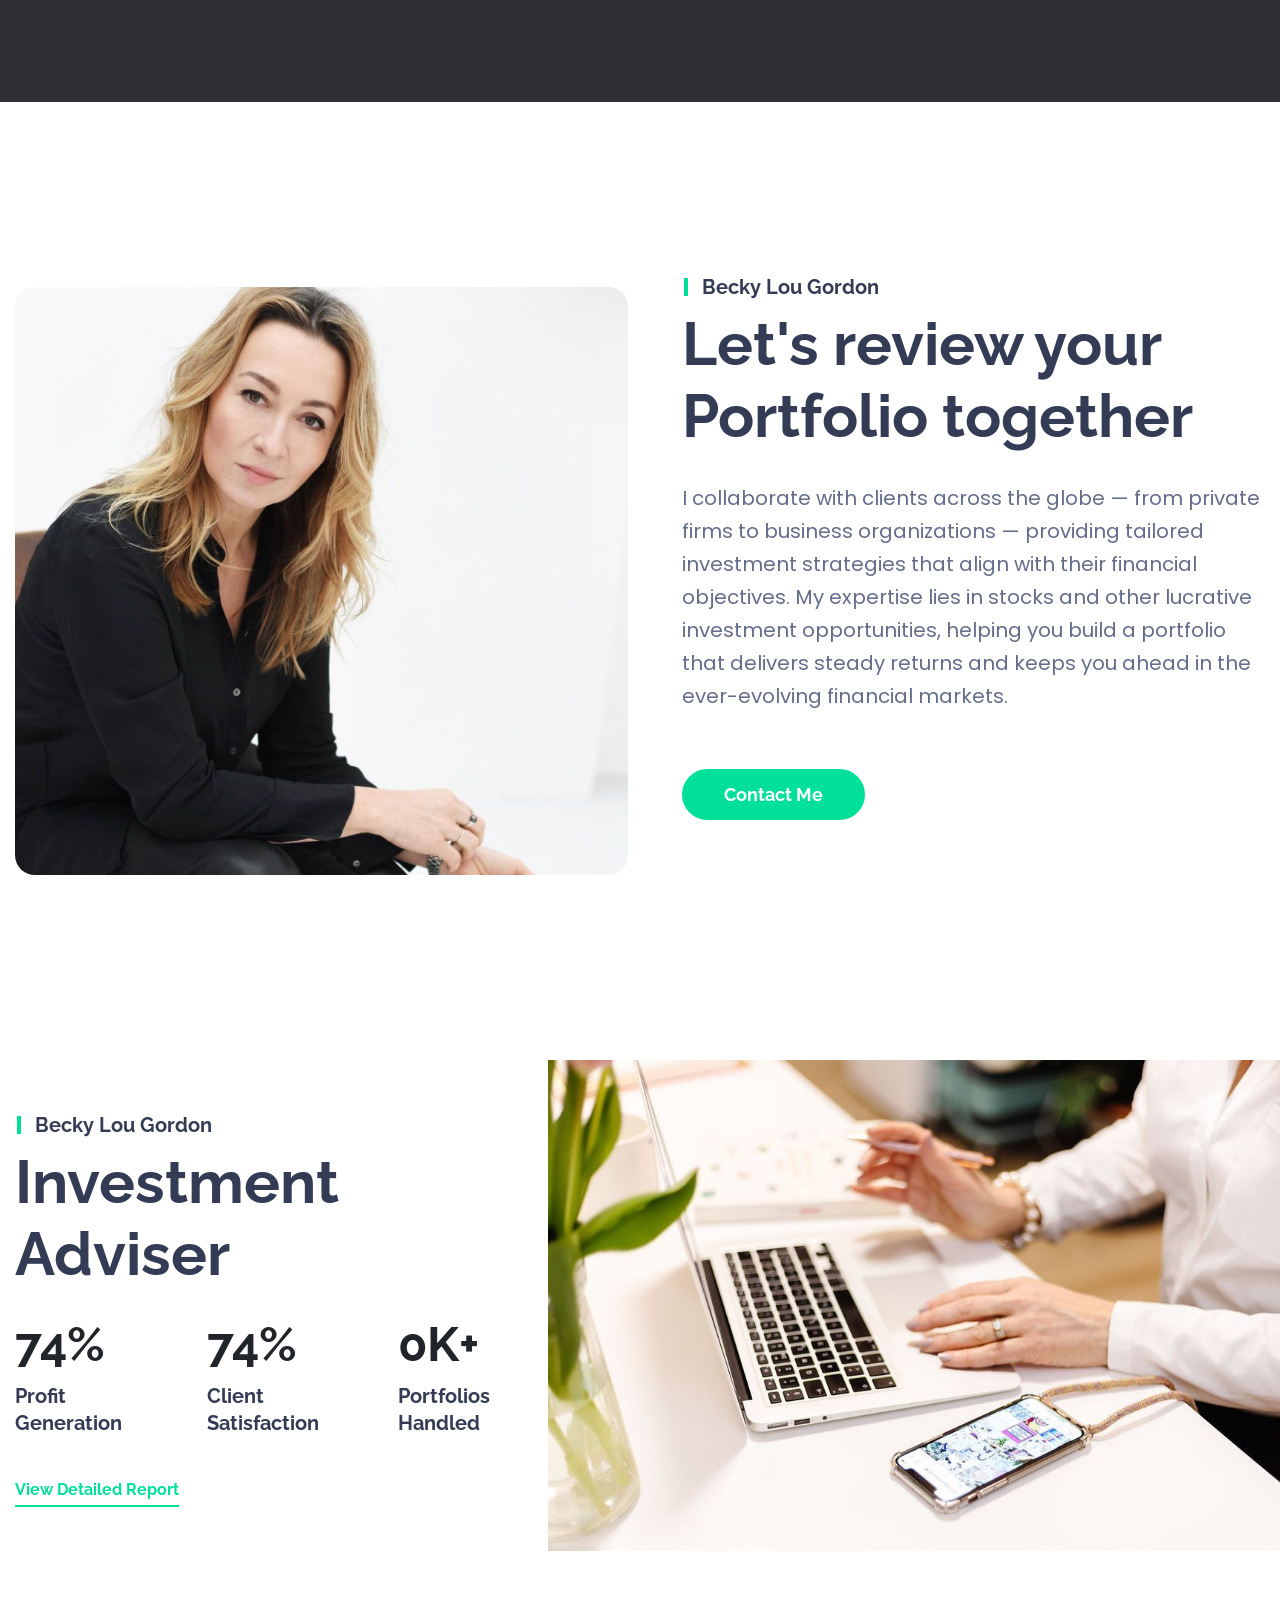
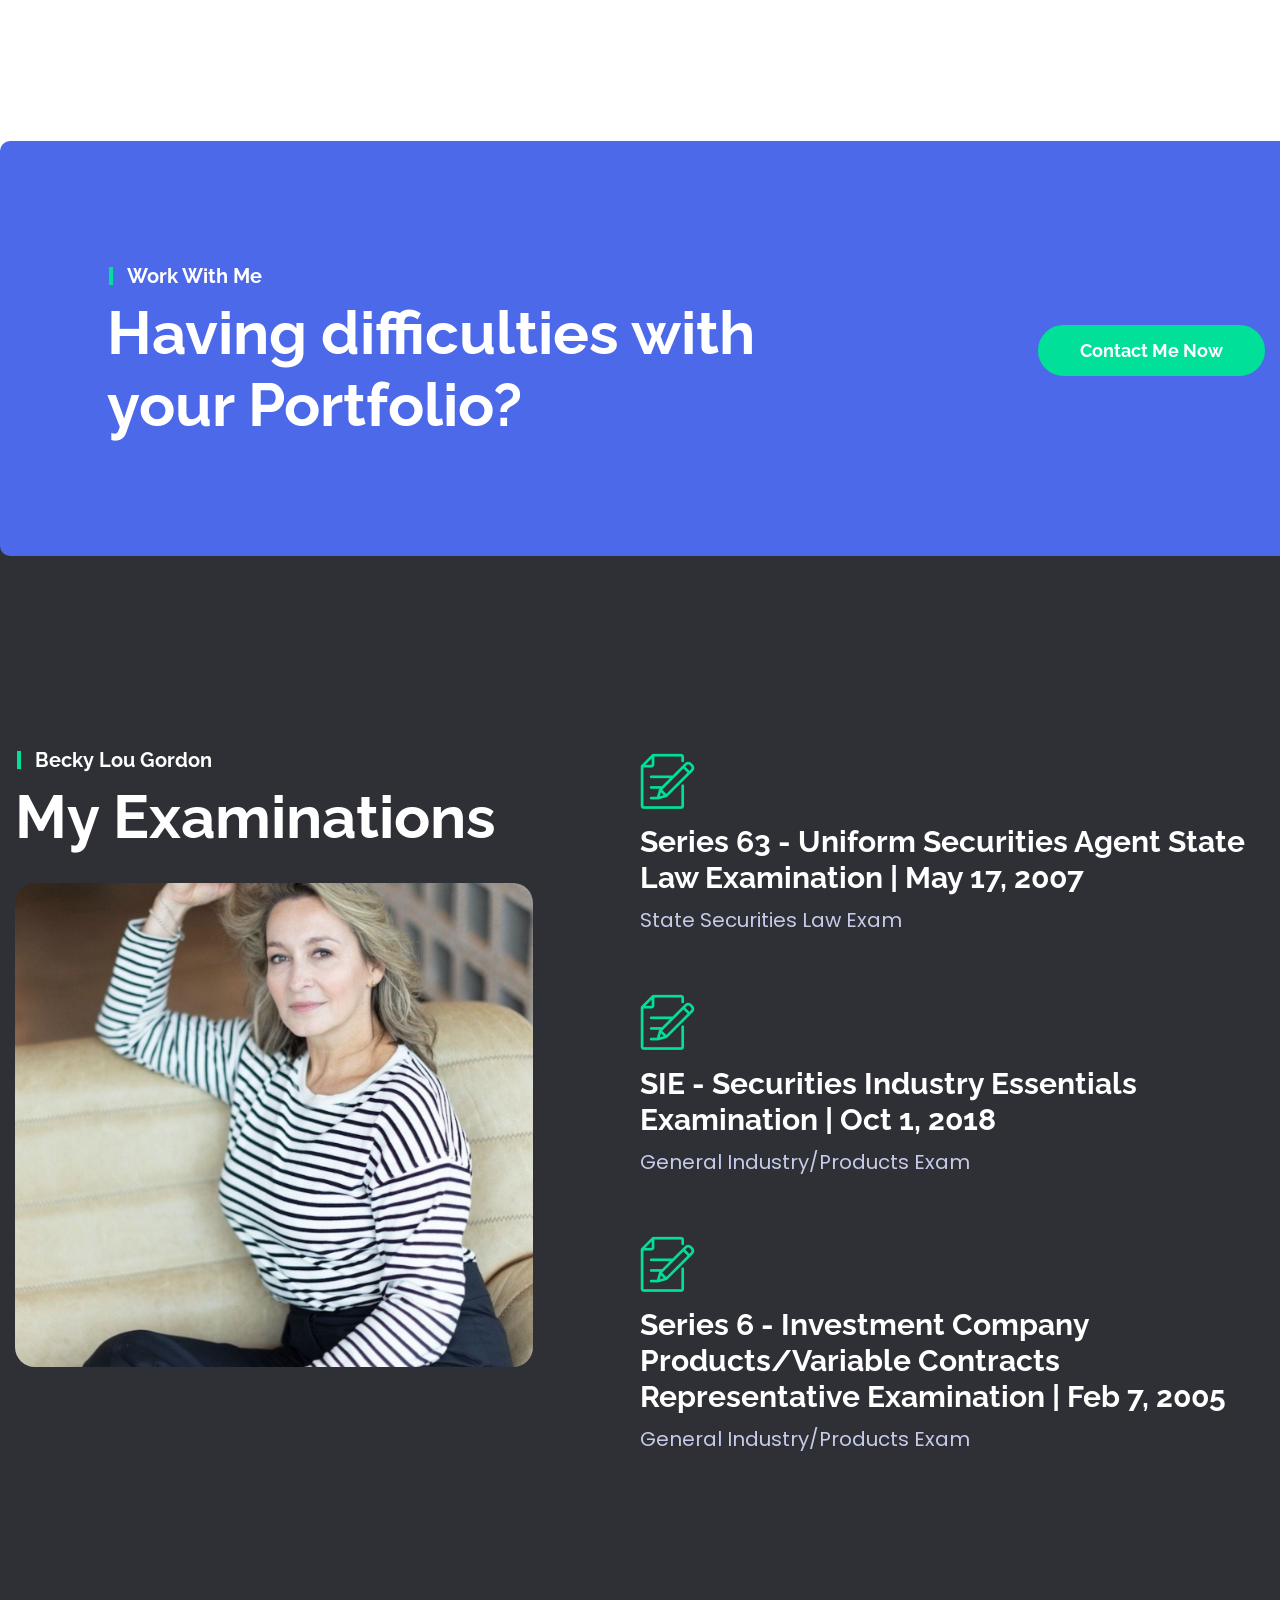
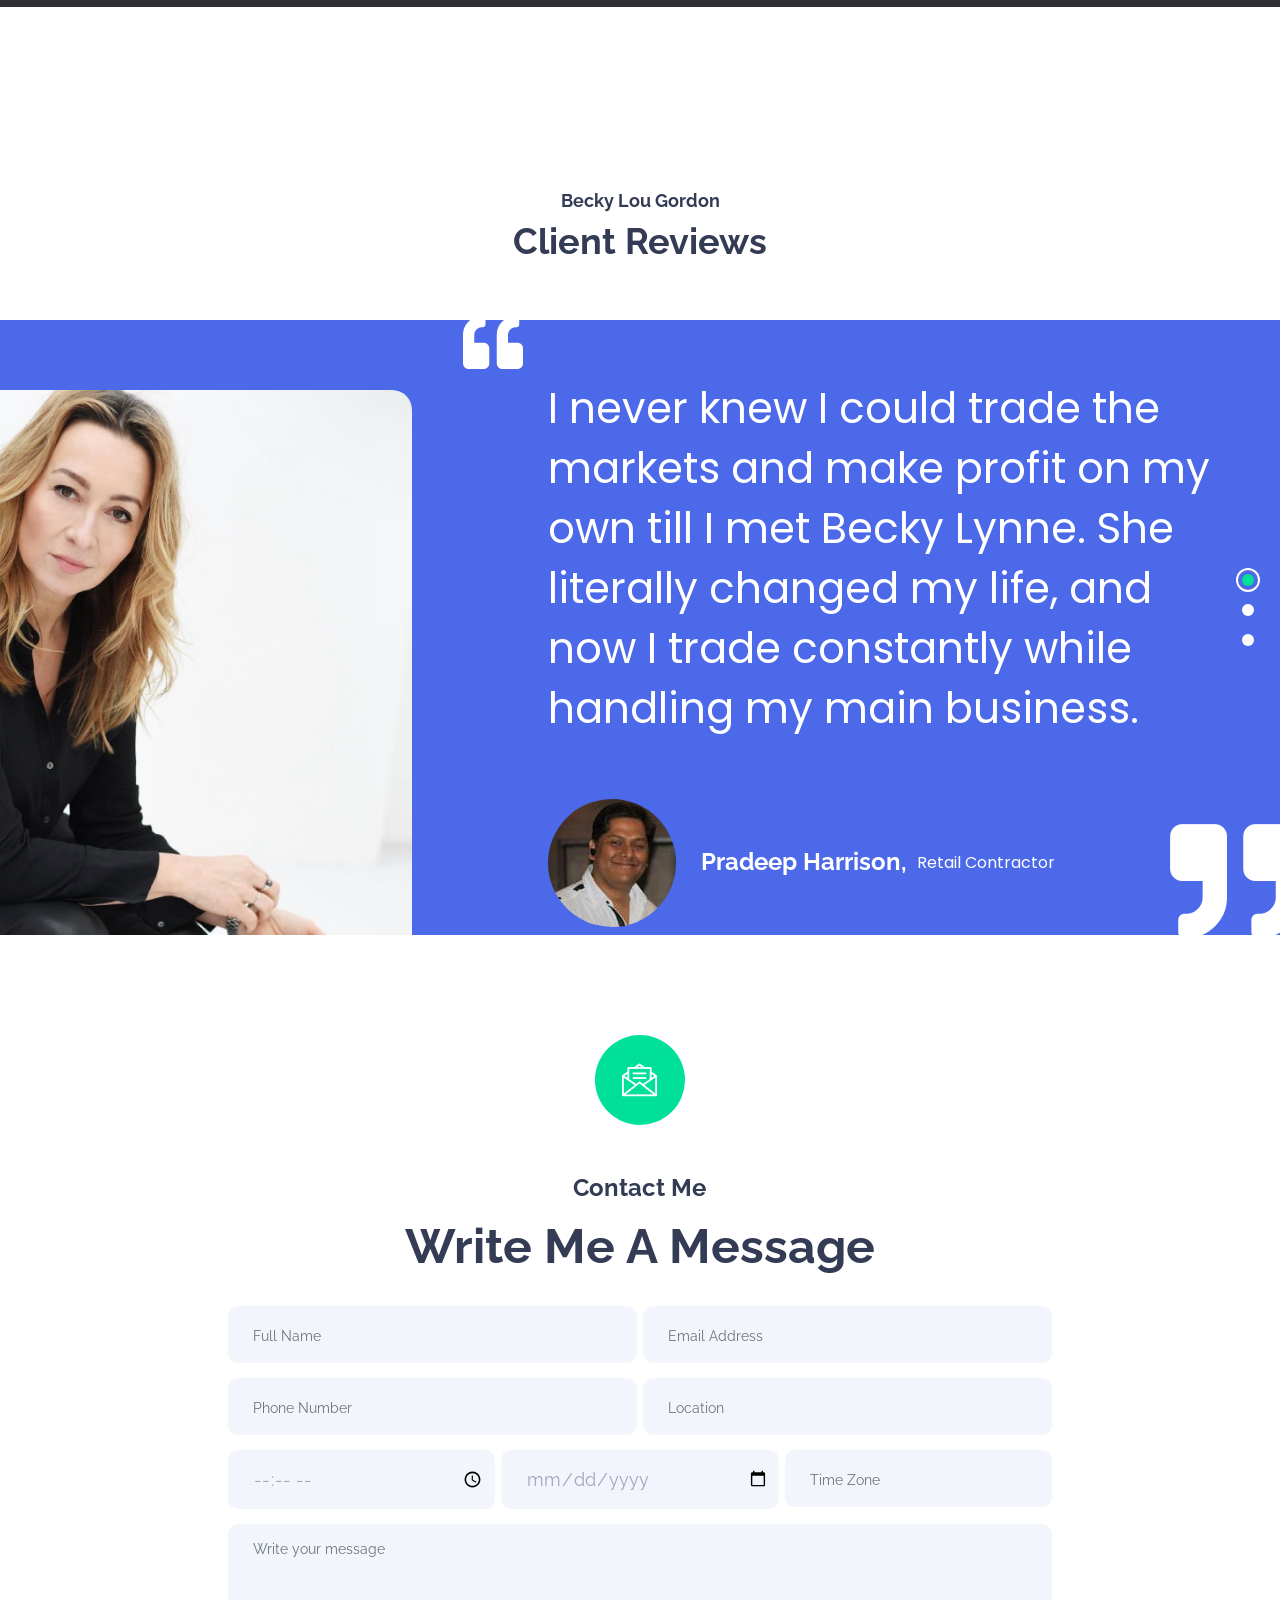
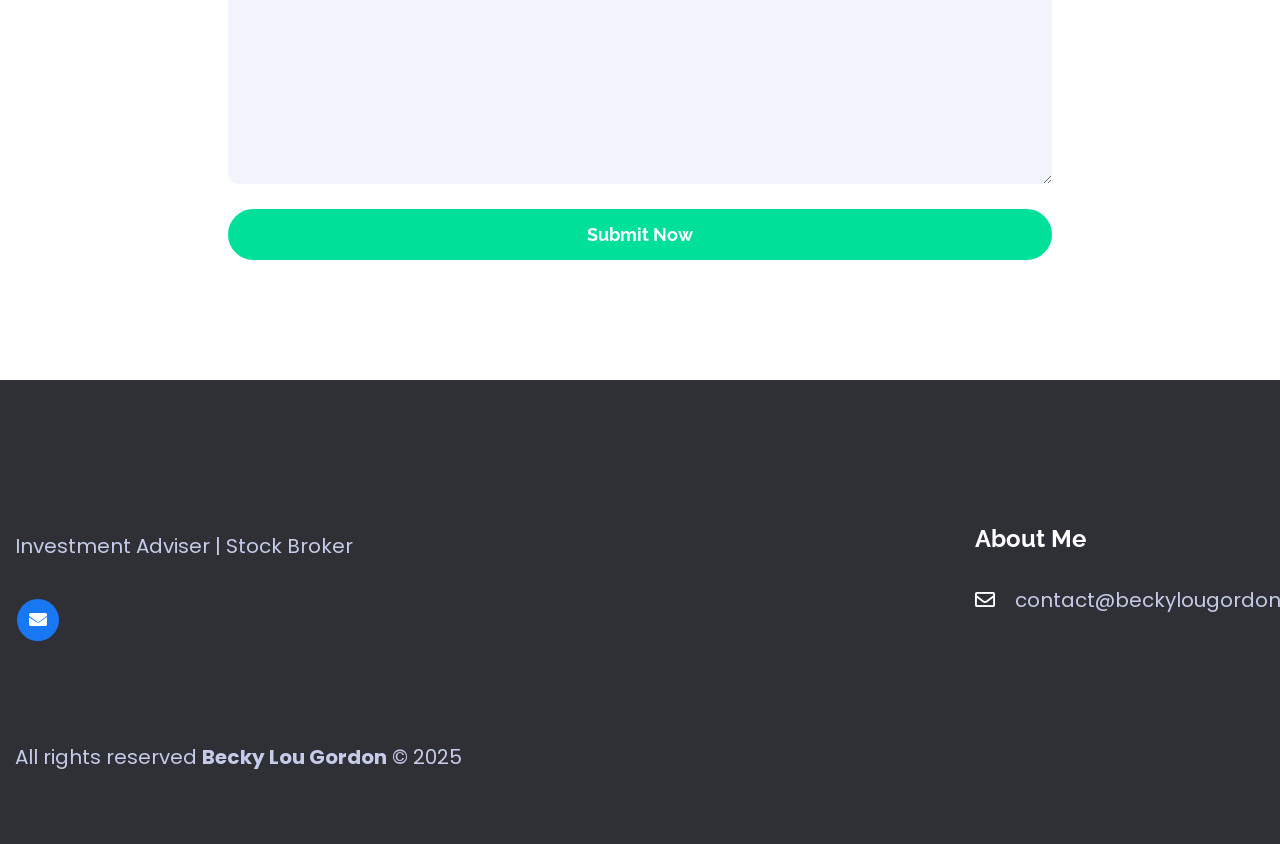
==== commit e7cfb791: "fsmnbvd" ====
--- a/index.html
+++ b/index.html
@@ -662,9 +662,9 @@
                                     <span class="secondary-color d-block f-700">Contact Me</span>
                                     <h5 class="f-700 mb-25 mt-25">Write Me A Message</h5>
 
-                                    <form  d="contactForm" method="POST">
-                                        <input type="hidden" name="access_key" value="7f2ee837-5007-4d07-8f3e-757a1194fc13">
-                                        <input type="hidden" name="redirect" value="https://karenlynnechess.com">
+                                    <form  id="contactForm" method="POST">
+                                        <!-- <input type="hidden" name="access_key" value="7f2ee837-5007-4d07-8f3e-757a1194fc13"> -->
+                                        <!-- <input type="hidden" name="redirect" value="https://karenlynnechess.com"> -->
                                         <input type="checkbox" name="botcheck" class="hidden" style="display: none;">
                                         <div class="contact-info pt-20">
                                             <div class="row">
